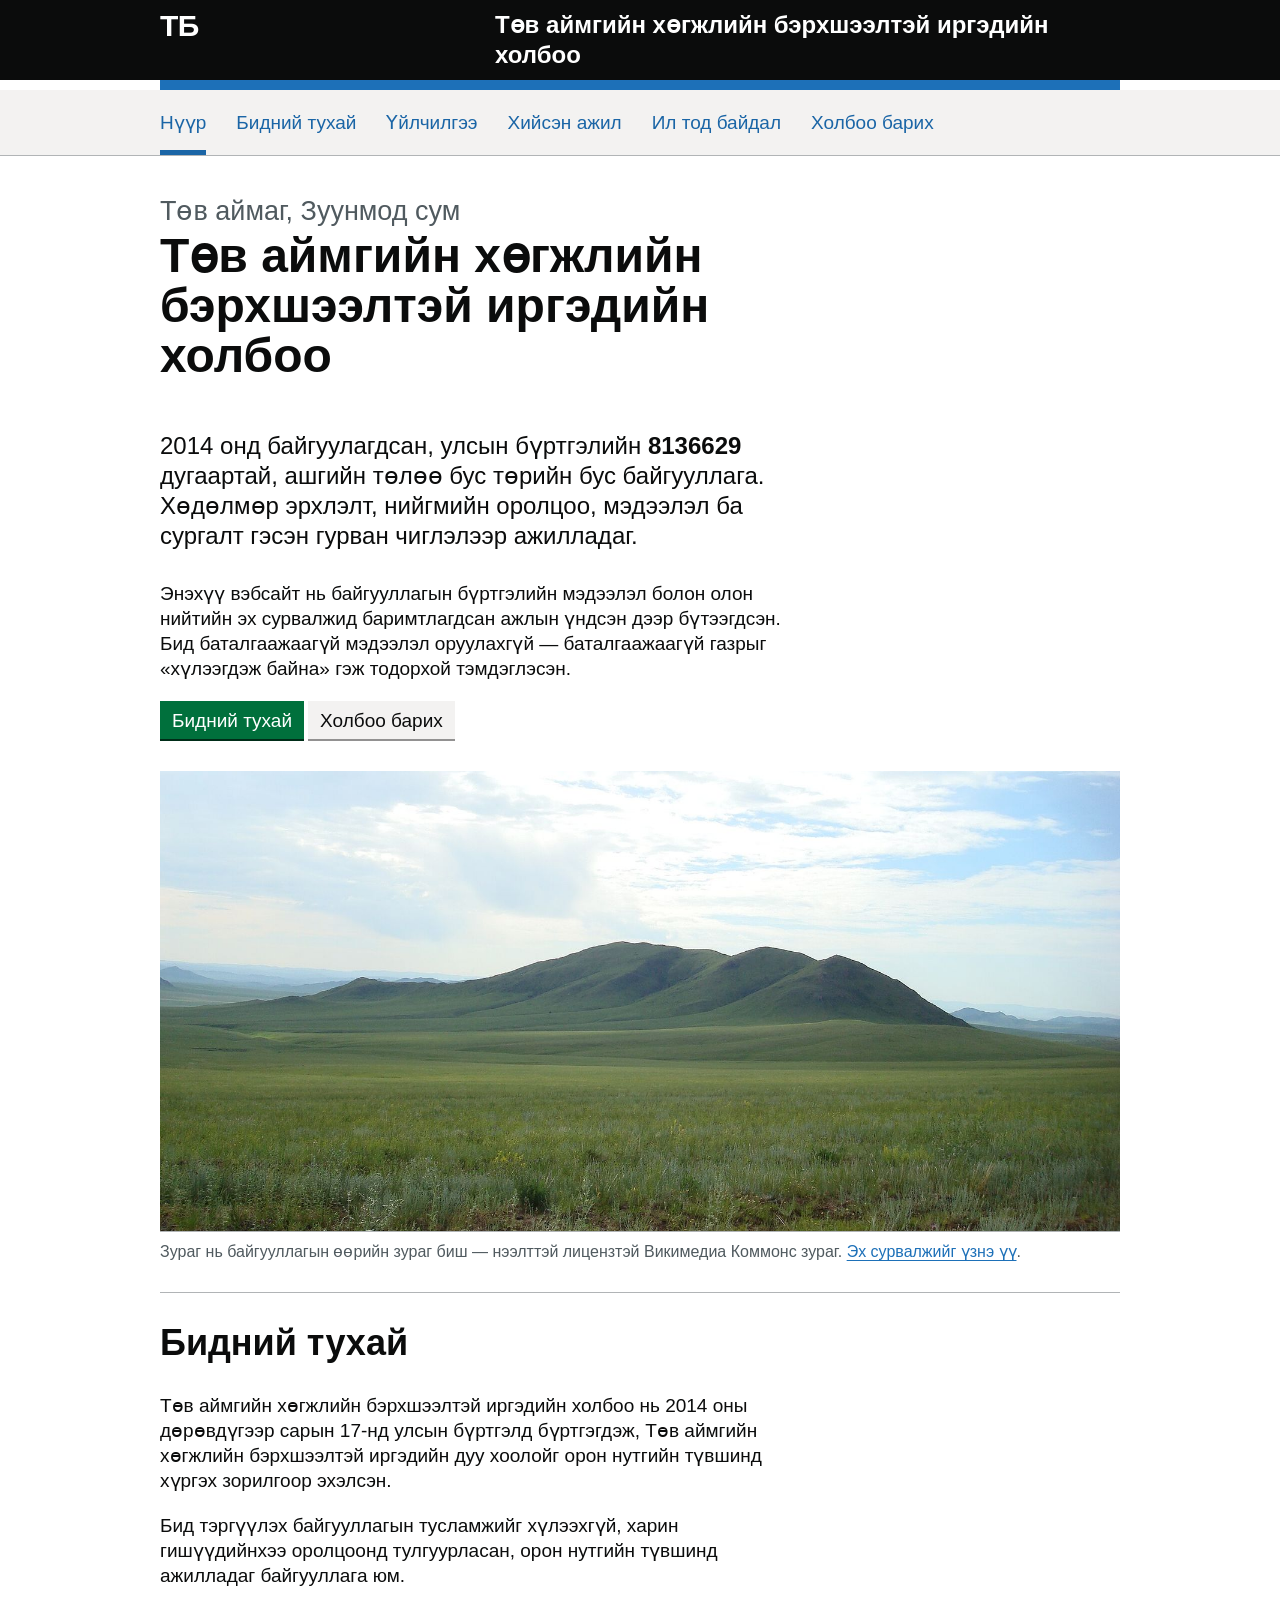
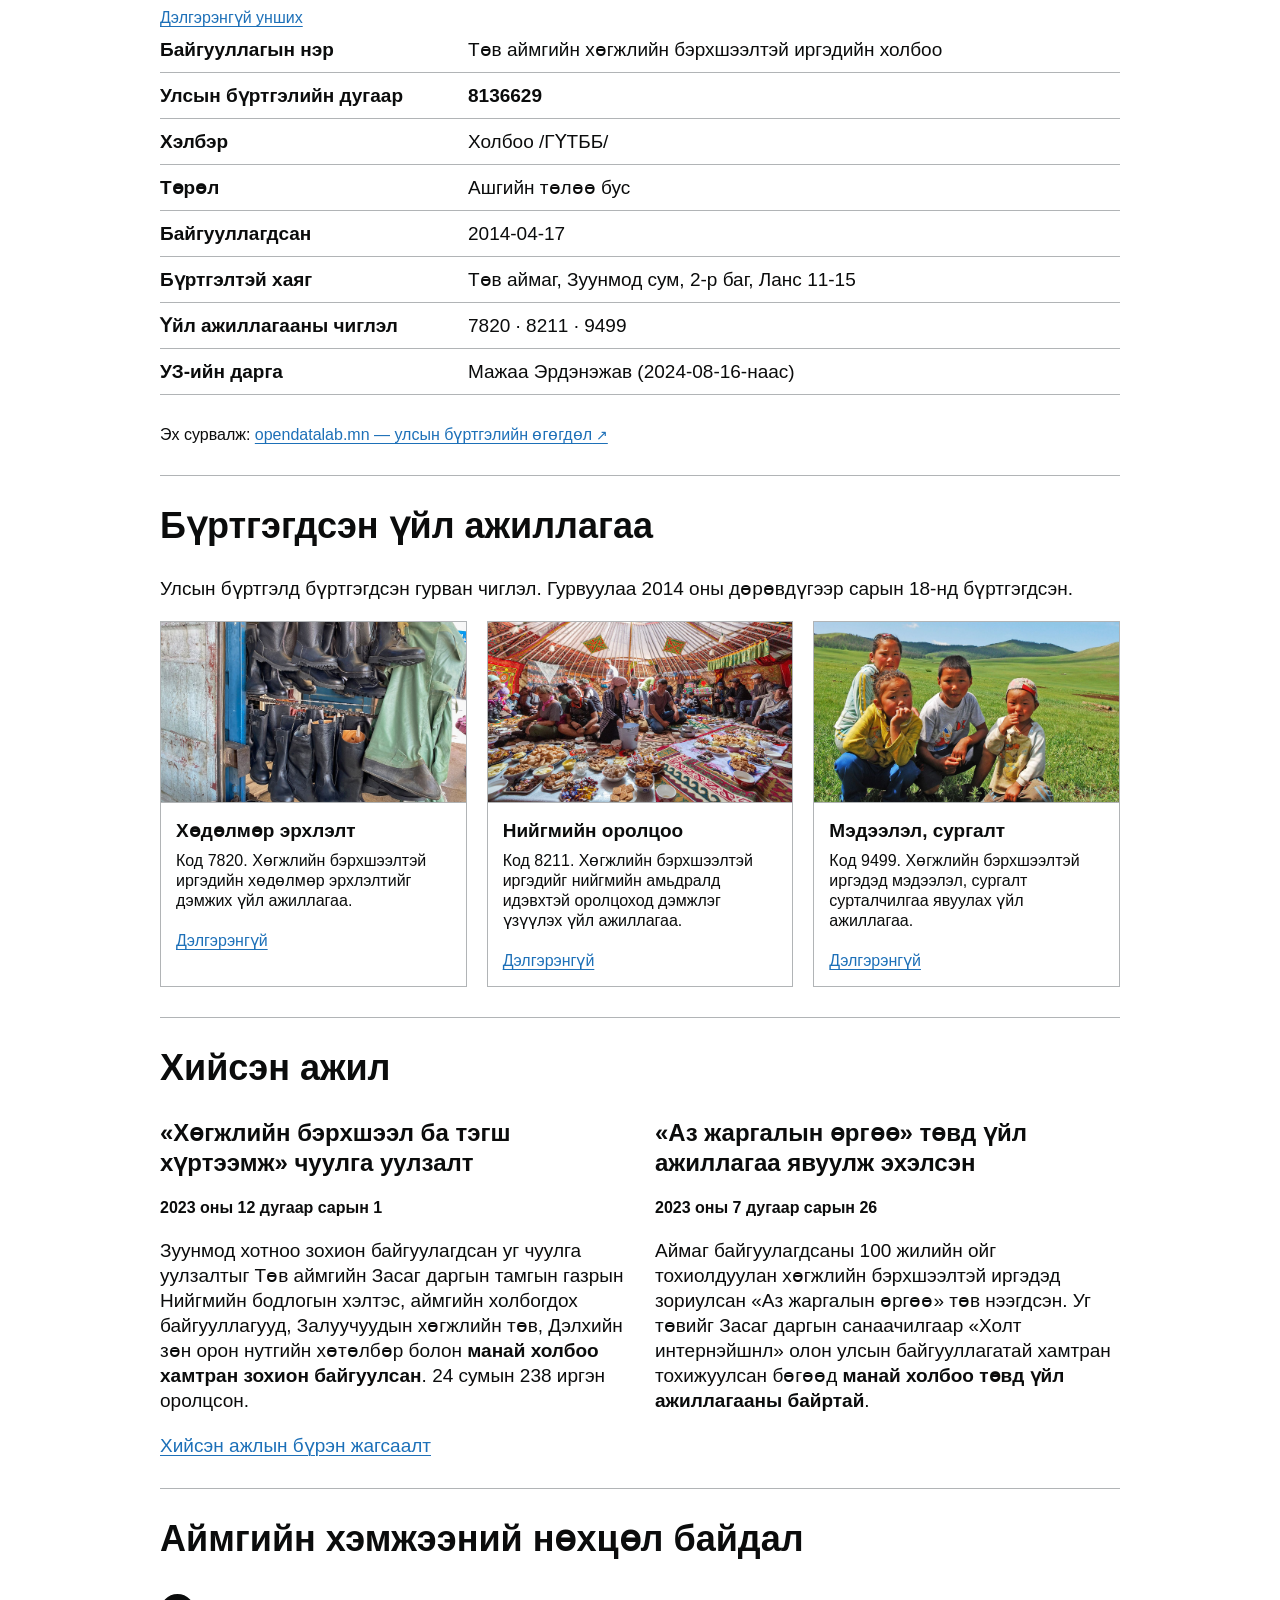
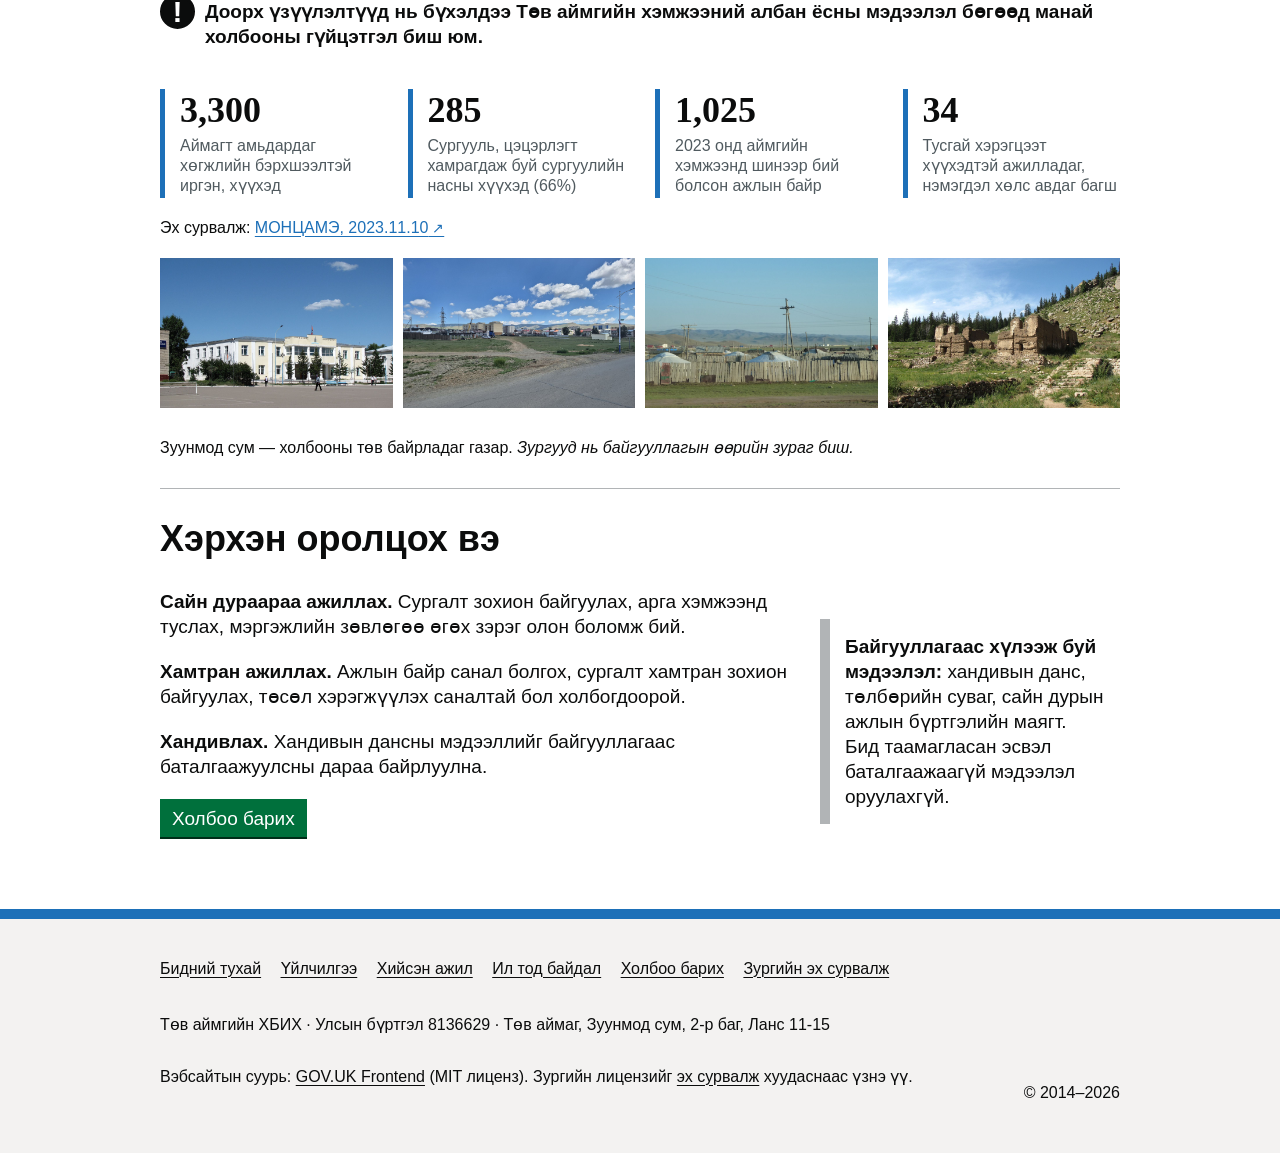
==== index.html @ a0bfa023 "Дахин бүтээв: GOV.UK Frontend дээр суурилсан, хүртээмжтэй вэбсайт - Суурь: GOV.UK Frontend v5.11.0 (" ====
<!DOCTYPE html>
<html lang="mn" class="govuk-template">
<head>
<meta charset="utf-8">
<meta name="viewport" content="width=device-width, initial-scale=1, viewport-fit=cover">
<title>Төв аймгийн хөгжлийн бэрхшээлтэй иргэдийн холбоо</title>
<meta name="description" content="2014 онд байгуулагдсан, улсын бүртгэлийн 8136629 дугаартай Төв аймгийн хөгжлийн бэрхшээлтэй иргэдийн холбоо.">
<meta name="theme-color" content="#0b0c0c">
<link rel="icon" href="data:image/svg+xml,%3Csvg xmlns='http://www.w3.org/2000/svg' viewBox='0 0 100 100'%3E%3Crect width='100' height='100' fill='%230b0c0c'/%3E%3Ctext x='50' y='70' font-size='52' font-family='Arial' font-weight='bold' fill='%23ffffff' text-anchor='middle'%3E%D0%A2%D0%91%3C/text%3E%3C/svg%3E">
<link rel="stylesheet" href="assets/css/govuk-frontend-5.11.0.min.css">
<link rel="stylesheet" href="assets/css/tuv.css">
</head>
<body class="govuk-template__body">

<a href="#main-content" class="govuk-skip-link" data-module="govuk-skip-link">Үндсэн агуулга руу шилжих</a>

<header class="govuk-header" data-module="govuk-header">
  <div class="govuk-header__container govuk-width-container">
    <div class="govuk-header__logo">
      <a href="index.html" class="govuk-header__link govuk-header__link--homepage">
        <span class="govuk-header__logotype"><span class="tuv-logotype">ТБ</span></span>
      </a>
    </div>
    <div class="govuk-header__content">
      <a href="index.html" class="govuk-header__link govuk-header__service-name">Төв аймгийн хөгжлийн бэрхшээлтэй иргэдийн холбоо</a>
    </div>
  </div>
</header>

<section aria-label="Цэс" class="govuk-service-navigation" data-module="govuk-service-navigation">
  <div class="govuk-width-container">
    <div class="govuk-service-navigation__container">
      <nav aria-label="Үндсэн цэс" class="govuk-service-navigation__wrapper">
        <ul class="govuk-service-navigation__list" id="navigation">
          <li class="govuk-service-navigation__item govuk-service-navigation__item--active">
            <a class="govuk-service-navigation__link" href="index.html" aria-current="true">Нүүр</a>
          </li>
          <li class="govuk-service-navigation__item">
            <a class="govuk-service-navigation__link" href="about.html">Бидний тухай</a>
          </li>
          <li class="govuk-service-navigation__item">
            <a class="govuk-service-navigation__link" href="services.html">Үйлчилгээ</a>
          </li>
          <li class="govuk-service-navigation__item">
            <a class="govuk-service-navigation__link" href="record.html">Хийсэн ажил</a>
          </li>
          <li class="govuk-service-navigation__item">
            <a class="govuk-service-navigation__link" href="transparency.html">Ил тод байдал</a>
          </li>
          <li class="govuk-service-navigation__item">
            <a class="govuk-service-navigation__link" href="contact.html">Холбоо барих</a>
          </li>
        </ul>
      </nav>
    </div>
  </div>
</section>
<main class="govuk-main-wrapper" id="main-content" role="main">

  <div class="govuk-width-container">
    <div class="govuk-grid-row">
      <div class="govuk-grid-column-two-thirds">
        <span class="govuk-caption-xl">Төв аймаг, Зуунмод сум</span>
        <h1 class="govuk-heading-xl">Төв аймгийн хөгжлийн бэрхшээлтэй иргэдийн холбоо</h1>
        <p class="govuk-body-l">
          2014 онд байгуулагдсан, улсын бүртгэлийн <strong>8136629</strong> дугаартай,
          ашгийн төлөө бус төрийн бус байгууллага. Хөдөлмөр эрхлэлт, нийгмийн оролцоо,
          мэдээлэл ба сургалт гэсэн гурван чиглэлээр ажилладаг.
        </p>
        <p class="govuk-body">
          Энэхүү вэбсайт нь байгууллагын бүртгэлийн мэдээлэл болон олон нийтийн
          эх сурвалжид баримтлагдсан ажлын үндсэн дээр бүтээгдсэн. Бид
          баталгаажаагүй мэдээлэл оруулахгүй — баталгаажаагүй газрыг
          «хүлээгдэж байна» гэж тодорхой тэмдэглэсэн.
        </p>
        <a href="about.html" role="button" draggable="false" class="govuk-button" data-module="govuk-button">Бидний тухай</a>
        <a href="contact.html" role="button" draggable="false" class="govuk-button govuk-button--secondary" data-module="govuk-button">Холбоо барих</a>
      </div>
    </div>
    <figure class="tuv-figure tuv-banner">
      <img class="tuv-figure__img" src="assets/img/steppe-hills.jpg" width="1600" height="1200" alt="Төв аймгийн тал хээрийн уулс, ногоон бэлчээр">
      <figcaption class="govuk-body-s tuv-figure__caption">Зураг нь байгууллагын өөрийн зураг биш — нээлттэй лицензтэй Викимедиа Коммонс зураг. <a class="govuk-link" href="credits.html">Эх сурвалжийг үзнэ үү</a>.</figcaption>
    </figure>
  </div>
  <div class="govuk-width-container">
    <hr class="govuk-section-break govuk-section-break--l govuk-section-break--visible">
    <h2 class="govuk-heading-l">Бидний тухай</h2>
    <div class="govuk-grid-row">
      <div class="govuk-grid-column-two-thirds">
        <p class="govuk-body">
          Төв аймгийн хөгжлийн бэрхшээлтэй иргэдийн холбоо нь 2014 оны дөрөвдүгээр
          сарын 17-нд улсын бүртгэлд бүртгэгдэж, Төв аймгийн хөгжлийн бэрхшээлтэй
          иргэдийн дуу хоолойг орон нутгийн түвшинд хүргэх зорилгоор эхэлсэн.
        </p>
        <p class="govuk-body">
          Бид тэргүүлэх байгууллагын тусламжийг хүлээхгүй, харин гишүүдийнхээ
          оролцоонд тулгуурласан, орон нутгийн түвшинд ажилладаг байгууллага юм.
        </p>
        <a class="govuk-link" href="about.html">Дэлгэрэнгүй унших</a>
      </div>
    </div>
        <dl class="govuk-summary-list">
          <div class="govuk-summary-list__row">
            <dt class="govuk-summary-list__key">Байгууллагын нэр</dt>
            <dd class="govuk-summary-list__value">Төв аймгийн хөгжлийн бэрхшээлтэй иргэдийн холбоо</dd>
          </div>
          <div class="govuk-summary-list__row">
            <dt class="govuk-summary-list__key">Улсын бүртгэлийн дугаар</dt>
            <dd class="govuk-summary-list__value"><strong>8136629</strong></dd>
          </div>
          <div class="govuk-summary-list__row">
            <dt class="govuk-summary-list__key">Хэлбэр</dt>
            <dd class="govuk-summary-list__value">Холбоо /ГҮТББ/</dd>
          </div>
          <div class="govuk-summary-list__row">
            <dt class="govuk-summary-list__key">Төрөл</dt>
            <dd class="govuk-summary-list__value">Ашгийн төлөө бус</dd>
          </div>
          <div class="govuk-summary-list__row">
            <dt class="govuk-summary-list__key">Байгууллагдсан</dt>
            <dd class="govuk-summary-list__value">2014-04-17</dd>
          </div>
          <div class="govuk-summary-list__row">
            <dt class="govuk-summary-list__key">Бүртгэлтэй хаяг</dt>
            <dd class="govuk-summary-list__value">Төв аймаг, Зуунмод сум, 2-р баг, Ланс 11-15</dd>
          </div>
          <div class="govuk-summary-list__row">
            <dt class="govuk-summary-list__key">Үйл ажиллагааны чиглэл</dt>
            <dd class="govuk-summary-list__value">7820 · 8211 · 9499</dd>
          </div>
          <div class="govuk-summary-list__row">
            <dt class="govuk-summary-list__key">УЗ-ийн дарга</dt>
            <dd class="govuk-summary-list__value">Мажаа Эрдэнэжав (2024-08-16-наас)</dd>
          </div>
        </dl>
<p class="govuk-body-s">Эх сурвалж: <a class="govuk-link tuv-src" href="https://opendatalab.mn/search/8136629" rel="noopener">opendatalab.mn — улсын бүртгэлийн өгөгдөл</a></p>
  </div>
  <div class="govuk-width-container">
    <hr class="govuk-section-break govuk-section-break--l govuk-section-break--visible">
    <h2 class="govuk-heading-l">Бүртгэгдсэн үйл ажиллагаа</h2>
    <p class="govuk-body">Улсын бүртгэлд бүртгэгдсэн гурван чиглэл. Гурвуулаа 2014 оны дөрөвдүгээр сарын 18-нд бүртгэгдсэн.</p>
    <div class="tuv-cards">
      <article class="tuv-card">
        <img class="tuv-card__img" src="assets/img/craft-stall.jpg" width="1600" height="1280" alt="Гар урлал, нэхмэл бүтээгдэхүүний лангуу">
        <div class="tuv-card__body">
          <h3 class="govuk-heading-s">Хөдөлмөр эрхлэлт</h3>
          <p class="govuk-body-s">Код 7820. Хөгжлийн бэрхшээлтэй иргэдийн хөдөлмөр эрхлэлтийг дэмжих үйл ажиллагаа.</p>
          <p class="govuk-body-s"><a class="govuk-link" href="services.html">Дэлгэрэнгүй</a></p>
        </div>
      </article>
      <article class="tuv-card">
        <img class="tuv-card__img" src="assets/img/ger-festival.jpg" width="1600" height="1066" alt="Олон нийтийн баяр, цуглаан">
        <div class="tuv-card__body">
          <h3 class="govuk-heading-s">Нийгмийн оролцоо</h3>
          <p class="govuk-body-s">Код 8211. Хөгжлийн бэрхшээлтэй иргэдийг нийгмийн амьдралд идэвхтэй оролцоход дэмжлэг үзүүлэх үйл ажиллагаа.</p>
          <p class="govuk-body-s"><a class="govuk-link" href="services.html">Дэлгэрэнгүй</a></p>
        </div>
      </article>
      <article class="tuv-card">
        <img class="tuv-card__img" src="assets/img/children-field.jpg" width="1600" height="1369" alt="Хөдөөгийн хүүхдүүд">
        <div class="tuv-card__body">
          <h3 class="govuk-heading-s">Мэдээлэл, сургалт</h3>
          <p class="govuk-body-s">Код 9499. Хөгжлийн бэрхшээлтэй иргэдэд мэдээлэл, сургалт сурталчилгаа явуулах үйл ажиллагаа.</p>
          <p class="govuk-body-s"><a class="govuk-link" href="services.html">Дэлгэрэнгүй</a></p>
        </div>
      </article>
    </div>
  </div>
  <div class="govuk-width-container">
    <hr class="govuk-section-break govuk-section-break--l govuk-section-break--visible">
    <h2 class="govuk-heading-l">Хийсэн ажил</h2>
    <div class="govuk-grid-row">
      <div class="govuk-grid-column-one-half">
        <h3 class="govuk-heading-m">«Хөгжлийн бэрхшээл ба тэгш хүртээмж» чуулга уулзалт</h3>
        <p class="govuk-body-s"><strong>2023 оны 12 дугаар сарын 1</strong></p>
        <p class="govuk-body">
          Зуунмод хотноо зохион байгуулагдсан уг чуулга уулзалтыг Төв аймгийн
          Засаг даргын тамгын газрын Нийгмийн бодлогын хэлтэс, аймгийн холбогдох
          байгууллагууд, Залуучуудын хөгжлийн төв, Дэлхийн зөн орон нутгийн
          хөтөлбөр болон <strong>манай холбоо хамтран зохион байгуулсан</strong>.
          24 сумын 238 иргэн оролцсон.
        </p>
      </div>
      <div class="govuk-grid-column-one-half">
        <h3 class="govuk-heading-m">«Аз жаргалын өргөө» төвд үйл ажиллагаа явуулж эхэлсэн</h3>
        <p class="govuk-body-s"><strong>2023 оны 7 дугаар сарын 26</strong></p>
        <p class="govuk-body">
          Аймаг байгуулагдсаны 100 жилийн ойг тохиолдуулан хөгжлийн бэрхшээлтэй
          иргэдэд зориулсан «Аз жаргалын өргөө» төв нээгдсэн. Уг төвийг Засаг
          даргын санаачилгаар «Холт интернэйшнл» олон улсын байгууллагатай
          хамтран тохижуулсан бөгөөд <strong>манай холбоо төвд үйл ажиллагааны
          байртай</strong>.
        </p>
      </div>
    </div>
    <p class="govuk-body"><a class="govuk-link" href="record.html">Хийсэн ажлын бүрэн жагсаалт</a></p>
  </div>
  <div class="govuk-width-container">
    <hr class="govuk-section-break govuk-section-break--l govuk-section-break--visible">
    <h2 class="govuk-heading-l">Аймгийн хэмжээний нөхцөл байдал</h2>
    <div class="govuk-warning-text">
      <span class="govuk-warning-text__icon" aria-hidden="true">!</span>
      <strong class="govuk-warning-text__text">
        <span class="govuk-visually-hidden">Анхааруулга</span>
        Доорх үзүүлэлтүүд нь <strong>бүхэлдээ Төв аймгийн хэмжээний</strong>
        албан ёсны мэдээлэл бөгөөд манай холбооны гүйцэтгэл биш юм.
      </strong>
    </div>
    <div class="govuk-grid-row">
      <div class="govuk-grid-column-one-quarter"><div class="tuv-stat"><p class="tuv-stat__num">3,300</p><p class="govuk-body-s tuv-stat__label">Аймагт амьдардаг хөгжлийн бэрхшээлтэй иргэн, хүүхэд</p></div></div>
      <div class="govuk-grid-column-one-quarter"><div class="tuv-stat"><p class="tuv-stat__num">285</p><p class="govuk-body-s tuv-stat__label">Сургууль, цэцэрлэгт хамрагдаж буй сургуулийн насны хүүхэд (66%)</p></div></div>
      <div class="govuk-grid-column-one-quarter"><div class="tuv-stat"><p class="tuv-stat__num">1,025</p><p class="govuk-body-s tuv-stat__label">2023 онд аймгийн хэмжээнд шинээр бий болсон ажлын байр</p></div></div>
      <div class="govuk-grid-column-one-quarter"><div class="tuv-stat"><p class="tuv-stat__num">34</p><p class="govuk-body-s tuv-stat__label">Тусгай хэрэгцээт хүүхэдтэй ажилладаг, нэмэгдэл хөлс авдаг багш</p></div></div>
    </div>
    <p class="govuk-body-s">Эх сурвалж: <a class="govuk-link tuv-src" href="https://montsame.mn/mn/read/331117" rel="noopener">МОНЦАМЭ, 2023.11.10</a></p>
    <div class="tuv-gallery">
      <img src="assets/img/zuunmod-townhall.jpg" width="1600" height="1200" alt="Зуунмод сумын засаг захиргааны байр" loading="lazy">
      <img src="assets/img/zuunmod-street.jpg" width="1600" height="1200" alt="Зуунмод хотын гудамж" loading="lazy">
      <img src="assets/img/zuunmod-panorama.jpg" width="1600" height="1200" alt="Зуунмод хотын ерөнхий дүр төрх" loading="lazy">
      <img src="assets/img/zuunmod-temple.jpg" width="1600" height="1200" alt="Зуунмод дахь Тогчин хийдийн туурь" loading="lazy">
    </div>
    <p class="govuk-body-s">Зуунмод сум — холбооны төв байрладаг газар. <em>Зургууд нь байгууллагын өөрийн зураг биш.</em></p>
  </div>
  <div class="govuk-width-container">
    <hr class="govuk-section-break govuk-section-break--l govuk-section-break--visible">
    <h2 class="govuk-heading-l">Хэрхэн оролцох вэ</h2>
    <div class="govuk-grid-row">
      <div class="govuk-grid-column-two-thirds">
        <p class="govuk-body"><strong>Сайн дураараа ажиллах.</strong> Сургалт зохион байгуулах, арга хэмжээнд туслах, мэргэжлийн зөвлөгөө өгөх зэрэг олон боломж бий.</p>
        <p class="govuk-body"><strong>Хамтран ажиллах.</strong> Ажлын байр санал болгох, сургалт хамтран зохион байгуулах, төсөл хэрэгжүүлэх саналтай бол холбогдоорой.</p>
        <p class="govuk-body"><strong>Хандивлах.</strong> Хандивын дансны мэдээллийг байгууллагаас баталгаажуулсны дараа байрлуулна.</p>
        <a href="contact.html" role="button" draggable="false" class="govuk-button" data-module="govuk-button">Холбоо барих</a>
      </div>
      <div class="govuk-grid-column-one-third">
        <div class="govuk-inset-text">
          <strong>Байгууллагаас хүлээж буй мэдээлэл:</strong> хандивын данс,
          төлбөрийн суваг, сайн дурын ажлын бүртгэлийн маягт. Бид таамагласан
          эсвэл баталгаажаагүй мэдээлэл оруулахгүй.
        </div>
      </div>
    </div>
  </div>

</main>

<footer class="govuk-footer">
  <div class="govuk-width-container">
    <div class="govuk-footer__meta">
      <div class="govuk-footer__meta-item govuk-footer__meta-item--grow">
        <h2 class="govuk-visually-hidden">Холбоосууд</h2>
        <ul class="govuk-footer__inline-list">
          <li class="govuk-footer__inline-list-item"><a class="govuk-footer__link" href="about.html">Бидний тухай</a></li>
          <li class="govuk-footer__inline-list-item"><a class="govuk-footer__link" href="services.html">Үйлчилгээ</a></li>
          <li class="govuk-footer__inline-list-item"><a class="govuk-footer__link" href="record.html">Хийсэн ажил</a></li>
          <li class="govuk-footer__inline-list-item"><a class="govuk-footer__link" href="transparency.html">Ил тод байдал</a></li>
          <li class="govuk-footer__inline-list-item"><a class="govuk-footer__link" href="contact.html">Холбоо барих</a></li>
          <li class="govuk-footer__inline-list-item"><a class="govuk-footer__link" href="credits.html">Зургийн эх сурвалж</a></li>
        </ul>
        <p class="govuk-footer__licence-description">
          Төв аймгийн ХБИХ · Улсын бүртгэл 8136629 · Төв аймаг, Зуунмод сум, 2-р баг, Ланс 11-15
        </p>
        <p class="govuk-footer__licence-description">
          Вэбсайтын суурь: <a class="govuk-footer__link" href="https://github.com/alphagov/govuk-frontend" rel="noopener">GOV.UK Frontend</a>
          (MIT лиценз). Зургийн лицензийг <a class="govuk-footer__link" href="credits.html">эх сурвалж</a> хуудаснаас үзнэ үү.
        </p>
      </div>
      <div class="govuk-footer__meta-item">
        <span class="govuk-footer__copyright-logo">&copy; 2014&ndash;2026</span>
      </div>
    </div>
  </div>
</footer>

</body>
</html>
---- assets/css/govuk-frontend-5.11.0.min.css ----
@charset "UTF-8";:root{--govuk-frontend-version:"5.11.0";--govuk-breakpoint-mobile:20rem;--govuk-frontend-breakpoint-mobile:var(--govuk-breakpoint-mobile);--govuk-breakpoint-tablet:40.0625rem;--govuk-frontend-breakpoint-tablet:var(--govuk-breakpoint-tablet);--govuk-breakpoint-desktop:48.0625rem;--govuk-frontend-breakpoint-desktop:var(--govuk-breakpoint-desktop)}.govuk-link{font-family:GDS Transport,arial,sans-serif;-webkit-font-smoothing:antialiased;-moz-osx-font-smoothing:grayscale;text-decoration:underline;text-decoration-thickness:max(1px,.0625rem);text-underline-offset:.1578em}
/*! Copyright (c) 2011 by Margaret Calvert & Henrik Kubel. All rights reserved. The font has been customised for exclusive use on gov.uk. This cut is not commercially available. */@font-face{font-family:GDS Transport;font-style:normal;font-weight:400;src:url(/assets/fonts/light-94a07e06a1-v2.woff2) format("woff2"),url(/assets/fonts/light-f591b13f7d-v2.woff) format("woff");font-display:fallback}@font-face{font-family:GDS Transport;font-style:normal;font-weight:700;src:url(/assets/fonts/bold-b542beb274-v2.woff2) format("woff2"),url(/assets/fonts/bold-affa96571d-v2.woff) format("woff");font-display:fallback}@media print{.govuk-link{font-family:sans-serif}}.govuk-link:hover{text-decoration-thickness:max(3px,.1875rem,.12em);-webkit-text-decoration-skip-ink:none;text-decoration-skip-ink:none;-webkit-text-decoration-skip:none;text-decoration-skip:none}.govuk-link:focus{outline:3px solid transparent;background-color:#fd0;box-shadow:0 -2px #fd0,0 4px #0b0c0c;text-decoration:none}@supports not (text-wrap:balance){.govuk-link:focus{-webkit-box-decoration-break:clone;box-decoration-break:clone}}.govuk-link:link{color:#1d70b8}.govuk-link:visited{color:#4c2c92}.govuk-link:hover{color:#003078}.govuk-link:active,.govuk-link:focus{color:#0b0c0c}@media print{[href^="/"].govuk-link:after,[href^="http://"].govuk-link:after,[href^="https://"].govuk-link:after{content:" (" attr(href) ")";font-size:90%;word-wrap:break-word}}.govuk-link--muted:link,.govuk-link--muted:visited{color:#505a5f}.govuk-link--muted:active,.govuk-link--muted:focus,.govuk-link--muted:hover,.govuk-link--text-colour:link,.govuk-link--text-colour:visited{color:#0b0c0c}@media print{.govuk-link--text-colour:link,.govuk-link--text-colour:visited{color:#000}}.govuk-link--text-colour:hover{color:rgba(11,12,12,.99)}.govuk-link--text-colour:active,.govuk-link--text-colour:focus{color:#0b0c0c}@media print{.govuk-link--text-colour:active,.govuk-link--text-colour:focus{color:#000}}.govuk-link--inverse:link,.govuk-link--inverse:visited{color:#fff}.govuk-link--inverse:active,.govuk-link--inverse:hover{color:hsla(0,0%,100%,.99)}.govuk-link--inverse:focus{color:#0b0c0c}.govuk-link--no-underline:not(:hover):not(:active){text-decoration:none}.govuk-link--no-visited-state:link,.govuk-link--no-visited-state:visited{color:#1d70b8}.govuk-link--no-visited-state:hover{color:#003078}.govuk-link--no-visited-state:active,.govuk-link--no-visited-state:focus{color:#0b0c0c}.govuk-link-image{display:inline-block;line-height:0;text-decoration:none}.govuk-link-image:focus{outline:3px solid transparent;box-shadow:0 0 0 4px #fd0,0 0 0 8px #0b0c0c}.govuk-list{font-family:GDS Transport,arial,sans-serif;-webkit-font-smoothing:antialiased;-moz-osx-font-smoothing:grayscale;font-weight:400;font-size:1rem;line-height:1.25;color:#0b0c0c;margin-top:0;margin-bottom:15px;padding-left:0;list-style-type:none}@media print{.govuk-list{font-family:sans-serif}}@media (min-width:40.0625em){.govuk-list{font-size:1.1875rem;line-height:1.3157894737}}@media print{.govuk-list{font-size:14pt;line-height:1.15;color:#000}}@media (min-width:40.0625em){.govuk-list{margin-bottom:20px}}.govuk-list .govuk-list{margin-top:10px}.govuk-list>li{margin-bottom:5px}.govuk-list--bullet{padding-left:20px;list-style-type:disc}.govuk-list--number{padding-left:20px;list-style-type:decimal}.govuk-list--bullet>li,.govuk-list--number>li{margin-bottom:0}@media (min-width:40.0625em){.govuk-list--bullet>li,.govuk-list--number>li{margin-bottom:5px}}.govuk-list--spaced>li{margin-bottom:10px}@media (min-width:40.0625em){.govuk-list--spaced>li{margin-bottom:15px}}.govuk-heading-xl{color:#0b0c0c;font-family:GDS Transport,arial,sans-serif;-webkit-font-smoothing:antialiased;-moz-osx-font-smoothing:grayscale;font-weight:700;font-size:2rem;line-height:1.09375;display:block;margin-top:0;margin-bottom:30px}@media print{.govuk-heading-xl{color:#000;font-family:sans-serif}}@media (min-width:40.0625em){.govuk-heading-xl{font-size:3rem;line-height:1.0416666667}}@media print{.govuk-heading-xl{font-size:32pt;line-height:1.15}}@media (min-width:40.0625em){.govuk-heading-xl{margin-bottom:50px}}.govuk-heading-l{color:#0b0c0c;font-family:GDS Transport,arial,sans-serif;-webkit-font-smoothing:antialiased;-moz-osx-font-smoothing:grayscale;font-weight:700;font-size:1.5rem;line-height:1.0416666667;display:block;margin-top:0;margin-bottom:20px}@media print{.govuk-heading-l{color:#000;font-family:sans-serif}}@media (min-width:40.0625em){.govuk-heading-l{font-size:2.25rem;line-height:1.1111111111}}@media print{.govuk-heading-l{font-size:24pt;line-height:1.05}}@media (min-width:40.0625em){.govuk-heading-l{margin-bottom:30px}}.govuk-heading-m{color:#0b0c0c;font-family:GDS Transport,arial,sans-serif;-webkit-font-smoothing:antialiased;-moz-osx-font-smoothing:grayscale;font-weight:700;font-size:1.125rem;line-height:1.1111111111;display:block;margin-top:0;margin-bottom:15px}@media print{.govuk-heading-m{color:#000;font-family:sans-serif}}@media (min-width:40.0625em){.govuk-heading-m{font-size:1.5rem;line-height:1.25}}@media print{.govuk-heading-m{font-size:18pt;line-height:1.15}}@media (min-width:40.0625em){.govuk-heading-m{margin-bottom:20px}}.govuk-heading-s{color:#0b0c0c;font-family:GDS Transport,arial,sans-serif;-webkit-font-smoothing:antialiased;-moz-osx-font-smoothing:grayscale;font-weight:700;font-size:1rem;line-height:1.25;display:block;margin-top:0;margin-bottom:15px}@media print{.govuk-heading-s{color:#000;font-family:sans-serif}}@media (min-width:40.0625em){.govuk-heading-s{font-size:1.1875rem;line-height:1.3157894737}}@media print{.govuk-heading-s{font-size:14pt;line-height:1.15}}@media (min-width:40.0625em){.govuk-heading-s{margin-bottom:20px}}.govuk-caption-xl{font-family:GDS Transport,arial,sans-serif;-webkit-font-smoothing:antialiased;-moz-osx-font-smoothing:grayscale;font-weight:400;font-size:1.125rem;line-height:1.1111111111;display:block;margin-bottom:5px;color:#505a5f}@media print{.govuk-caption-xl{font-family:sans-serif}}@media (min-width:40.0625em){.govuk-caption-xl{font-size:1.6875rem;line-height:1.1111111111}}@media print{.govuk-caption-xl{font-size:18pt;line-height:1.15}}.govuk-caption-l{font-family:GDS Transport,arial,sans-serif;-webkit-font-smoothing:antialiased;-moz-osx-font-smoothing:grayscale;font-weight:400;font-size:1.125rem;line-height:1.1111111111;display:block;margin-bottom:5px;color:#505a5f}@media print{.govuk-caption-l{font-family:sans-serif}}@media (min-width:40.0625em){.govuk-caption-l{font-size:1.5rem;line-height:1.25}}@media print{.govuk-caption-l{font-size:18pt;line-height:1.15}}@media (min-width:40.0625em){.govuk-caption-l{margin-bottom:0}}.govuk-caption-m{font-family:GDS Transport,arial,sans-serif;-webkit-font-smoothing:antialiased;-moz-osx-font-smoothing:grayscale;font-weight:400;font-size:1rem;line-height:1.25;display:block;color:#505a5f}@media print{.govuk-caption-m{font-family:sans-serif}}@media (min-width:40.0625em){.govuk-caption-m{font-size:1.1875rem;line-height:1.3157894737}}@media print{.govuk-caption-m{font-size:14pt;line-height:1.15}}.govuk-body-l,.govuk-body-lead{color:#0b0c0c;font-family:GDS Transport,arial,sans-serif;-webkit-font-smoothing:antialiased;-moz-osx-font-smoothing:grayscale;font-weight:400;font-size:1.125rem;line-height:1.1111111111;margin-top:0;margin-bottom:20px}@media print{.govuk-body-l,.govuk-body-lead{color:#000;font-family:sans-serif}}@media (min-width:40.0625em){.govuk-body-l,.govuk-body-lead{font-size:1.5rem;line-height:1.25}}@media print{.govuk-body-l,.govuk-body-lead{font-size:18pt;line-height:1.15}}@media (min-width:40.0625em){.govuk-body-l,.govuk-body-lead{margin-bottom:30px}}.govuk-body,.govuk-body-m{color:#0b0c0c;font-family:GDS Transport,arial,sans-serif;-webkit-font-smoothing:antialiased;-moz-osx-font-smoothing:grayscale;font-weight:400;font-size:1rem;line-height:1.25;margin-top:0;margin-bottom:15px}@media print{.govuk-body,.govuk-body-m{color:#000;font-family:sans-serif}}@media (min-width:40.0625em){.govuk-body,.govuk-body-m{font-size:1.1875rem;line-height:1.3157894737}}@media print{.govuk-body,.govuk-body-m{font-size:14pt;line-height:1.15}}@media (min-width:40.0625em){.govuk-body,.govuk-body-m{margin-bottom:20px}}.govuk-body-s{color:#0b0c0c;font-family:GDS Transport,arial,sans-serif;-webkit-font-smoothing:antialiased;-moz-osx-font-smoothing:grayscale;font-weight:400;font-size:.875rem;line-height:1.1428571429;margin-top:0;margin-bottom:15px}@media print{.govuk-body-s{color:#000;font-family:sans-serif}}@media (min-width:40.0625em){.govuk-body-s{font-size:1rem;line-height:1.25}}@media print{.govuk-body-s{font-size:14pt;line-height:1.2}}@media (min-width:40.0625em){.govuk-body-s{margin-bottom:20px}}.govuk-body-xs{color:#0b0c0c;font-family:GDS Transport,arial,sans-serif;-webkit-font-smoothing:antialiased;-moz-osx-font-smoothing:grayscale;font-weight:400;font-size:.75rem;line-height:1.25;margin-top:0;margin-bottom:15px}@media print{.govuk-body-xs{color:#000;font-family:sans-serif}}@media (min-width:40.0625em){.govuk-body-xs{font-size:.875rem;line-height:1.4285714286}}@media print{.govuk-body-xs{font-size:12pt;line-height:1.2}}@media (min-width:40.0625em){.govuk-body-xs{margin-bottom:20px}}.govuk-body-l+.govuk-heading-l,.govuk-body-lead+.govuk-heading-l{padding-top:5px}@media (min-width:40.0625em){.govuk-body-l+.govuk-heading-l,.govuk-body-lead+.govuk-heading-l{padding-top:10px}}.govuk-body+.govuk-heading-l,.govuk-body-m+.govuk-heading-l,.govuk-body-s+.govuk-heading-l,.govuk-list+.govuk-heading-l{padding-top:15px}@media (min-width:40.0625em){.govuk-body+.govuk-heading-l,.govuk-body-m+.govuk-heading-l,.govuk-body-s+.govuk-heading-l,.govuk-list+.govuk-heading-l{padding-top:20px}}.govuk-body+.govuk-heading-m,.govuk-body+.govuk-heading-s,.govuk-body-m+.govuk-heading-m,.govuk-body-m+.govuk-heading-s,.govuk-body-s+.govuk-heading-m,.govuk-body-s+.govuk-heading-s,.govuk-list+.govuk-heading-m,.govuk-list+.govuk-heading-s{padding-top:5px}@media (min-width:40.0625em){.govuk-body+.govuk-heading-m,.govuk-body+.govuk-heading-s,.govuk-body-m+.govuk-heading-m,.govuk-body-m+.govuk-heading-s,.govuk-body-s+.govuk-heading-m,.govuk-body-s+.govuk-heading-s,.govuk-list+.govuk-heading-m,.govuk-list+.govuk-heading-s{padding-top:10px}}.govuk-section-break{margin:0;border:0}.govuk-section-break--xl{margin-top:30px;margin-bottom:30px}@media (min-width:40.0625em){.govuk-section-break--xl{margin-top:50px;margin-bottom:50px}}.govuk-section-break--l{margin-top:20px;margin-bottom:20px}@media (min-width:40.0625em){.govuk-section-break--l{margin-top:30px;margin-bottom:30px}}.govuk-section-break--m{margin-top:15px;margin-bottom:15px}@media (min-width:40.0625em){.govuk-section-break--m{margin-top:20px;margin-bottom:20px}}.govuk-section-break--visible{border-bottom:1px solid #b1b4b6}.govuk-button-group{margin-bottom:5px;display:flex;flex-direction:column;align-items:center}@media (min-width:40.0625em){.govuk-button-group{margin-bottom:15px}}.govuk-button-group .govuk-link{font-family:GDS Transport,arial,sans-serif;-webkit-font-smoothing:antialiased;-moz-osx-font-smoothing:grayscale;font-weight:400;font-size:1rem;line-height:1.1875;display:inline-block;max-width:100%;margin-top:5px;margin-bottom:20px;text-align:center}@media print{.govuk-button-group .govuk-link{font-family:sans-serif}}@media (min-width:40.0625em){.govuk-button-group .govuk-link{font-size:1.1875rem;line-height:1}}@media print{.govuk-button-group .govuk-link{font-size:14pt;line-height:19px}}.govuk-button-group .govuk-button{margin-bottom:17px}@media (min-width:40.0625em){.govuk-button-group{margin-right:-15px;flex-direction:row;flex-wrap:wrap;align-items:baseline}.govuk-button-group .govuk-button,.govuk-button-group .govuk-link{margin-right:15px}.govuk-button-group .govuk-link{text-align:left}}.govuk-form-group{margin-bottom:20px}.govuk-form-group:after{content:"";display:block;clear:both}@media (min-width:40.0625em){.govuk-form-group{margin-bottom:30px}}.govuk-form-group .govuk-form-group:last-of-type{margin-bottom:0}.govuk-form-group--error{padding-left:15px;border-left:5px solid #d4351c}.govuk-form-group--error .govuk-form-group{padding:0;border:0}.govuk-grid-row{margin-right:-15px;margin-left:-15px}.govuk-grid-row:after{content:"";display:block;clear:both}.govuk-grid-column-one-quarter{box-sizing:border-box;width:100%;padding:0 15px}@media (min-width:40.0625em){.govuk-grid-column-one-quarter{width:25%;float:left}}.govuk-grid-column-one-third{box-sizing:border-box;width:100%;padding:0 15px}@media (min-width:40.0625em){.govuk-grid-column-one-third{width:33.3333333333%;float:left}}.govuk-grid-column-one-half{box-sizing:border-box;width:100%;padding:0 15px}@media (min-width:40.0625em){.govuk-grid-column-one-half{width:50%;float:left}}.govuk-grid-column-two-thirds{box-sizing:border-box;width:100%;padding:0 15px}@media (min-width:40.0625em){.govuk-grid-column-two-thirds{width:66.6666666667%;float:left}}.govuk-grid-column-three-quarters{box-sizing:border-box;width:100%;padding:0 15px}@media (min-width:40.0625em){.govuk-grid-column-three-quarters{width:75%;float:left}}.govuk-grid-column-full{box-sizing:border-box;width:100%;padding:0 15px}@media (min-width:40.0625em){.govuk-grid-column-full{width:100%;float:left}}.govuk-grid-column-one-quarter-from-desktop{box-sizing:border-box;padding:0 15px}@media (min-width:48.0625em){.govuk-grid-column-one-quarter-from-desktop{width:25%;float:left}}.govuk-grid-column-one-third-from-desktop{box-sizing:border-box;padding:0 15px}@media (min-width:48.0625em){.govuk-grid-column-one-third-from-desktop{width:33.3333333333%;float:left}}.govuk-grid-column-one-half-from-desktop{box-sizing:border-box;padding:0 15px}@media (min-width:48.0625em){.govuk-grid-column-one-half-from-desktop{width:50%;float:left}}.govuk-grid-column-two-thirds-from-desktop{box-sizing:border-box;padding:0 15px}@media (min-width:48.0625em){.govuk-grid-column-two-thirds-from-desktop{width:66.6666666667%;float:left}}.govuk-grid-column-three-quarters-from-desktop{box-sizing:border-box;padding:0 15px}@media (min-width:48.0625em){.govuk-grid-column-three-quarters-from-desktop{width:75%;float:left}}.govuk-grid-column-full-from-desktop{box-sizing:border-box;padding:0 15px}@media (min-width:48.0625em){.govuk-grid-column-full-from-desktop{width:100%;float:left}}.govuk-main-wrapper{display:block;padding-top:20px;padding-bottom:20px}@media (min-width:40.0625em){.govuk-main-wrapper{padding-top:40px;padding-bottom:40px}}.govuk-main-wrapper--auto-spacing:first-child,.govuk-main-wrapper--l{padding-top:30px}@media (min-width:40.0625em){.govuk-main-wrapper--auto-spacing:first-child,.govuk-main-wrapper--l{padding-top:50px}}.govuk-template{background-color:#f3f2f1;-webkit-text-size-adjust:100%;-moz-text-size-adjust:100%;text-size-adjust:100%}.govuk-template--rebranded{background-color:#f4f8fb}@supports ((position:-webkit-sticky) or (position:sticky)){.govuk-template{scroll-padding-top:60px}.govuk-template:not(:has(.govuk-exit-this-page)){scroll-padding-top:0}}@media screen{.govuk-template{overflow-y:scroll}}.govuk-template__body{margin:0;background-color:#fff}.govuk-width-container{max-width:960px;margin-right:15px;margin-left:15px}@supports (margin:max(calc(0px))){.govuk-width-container{margin-right:max(15px,calc(15px + env(safe-area-inset-right)));margin-left:max(15px,calc(15px + env(safe-area-inset-left)))}}@media (min-width:40.0625em){.govuk-width-container{margin-right:30px;margin-left:30px}@supports (margin:max(calc(0px))){.govuk-width-container{margin-right:max(30px,calc(15px + env(safe-area-inset-right)));margin-left:max(30px,calc(15px + env(safe-area-inset-left)))}}}@media (min-width:1020px){.govuk-width-container{margin-right:auto;margin-left:auto}@supports (margin:max(calc(0px))){.govuk-width-container{margin-right:auto;margin-left:auto}}}.govuk-accordion{margin-bottom:20px}@media (min-width:40.0625em){.govuk-accordion{margin-bottom:30px}}.govuk-accordion__section{padding-top:15px}.govuk-accordion__section-heading{margin-top:0;margin-bottom:0;padding-top:15px;padding-bottom:15px}.govuk-accordion__section-button{font-family:GDS Transport,arial,sans-serif;-webkit-font-smoothing:antialiased;-moz-osx-font-smoothing:grayscale;font-weight:700;font-size:1.125rem;line-height:1.1111111111;color:#0b0c0c;display:block;margin-bottom:0;padding-top:15px}@media print{.govuk-accordion__section-button{font-family:sans-serif}}@media (min-width:40.0625em){.govuk-accordion__section-button{font-size:1.5rem;line-height:1.25}}@media print{.govuk-accordion__section-button{font-size:18pt;line-height:1.15;color:#000}}.govuk-accordion__section-content>:last-child{margin-bottom:0}.govuk-frontend-supported .govuk-accordion{border-bottom:1px solid #b1b4b6}.govuk-frontend-supported .govuk-accordion__section{padding-top:0}.govuk-frontend-supported .govuk-accordion__section-content{display:none;padding-top:15px;padding-bottom:30px}@media (min-width:40.0625em){.govuk-frontend-supported .govuk-accordion__section-content{padding-bottom:50px}}.govuk-frontend-supported .govuk-accordion__section-content[hidden]{padding-top:0;padding-bottom:0}@supports (content-visibility:hidden){.govuk-frontend-supported .govuk-accordion__section-content[hidden]{content-visibility:hidden;display:inherit}}.govuk-frontend-supported .govuk-accordion__section--expanded .govuk-accordion__section-content{display:block}.govuk-frontend-supported .govuk-accordion__show-all{font-family:GDS Transport,arial,sans-serif;-webkit-font-smoothing:antialiased;-moz-osx-font-smoothing:grayscale;font-weight:400;font-size:1rem;line-height:1.25;position:relative;z-index:1;margin-bottom:9px;padding:5px 2px 5px 0;border-width:0;color:#1d70b8;background:none;cursor:pointer;-webkit-appearance:none}@media print{.govuk-frontend-supported .govuk-accordion__show-all{font-family:sans-serif}}@media (min-width:40.0625em){.govuk-frontend-supported .govuk-accordion__show-all{font-size:1.1875rem;line-height:1.3157894737}}@media print{.govuk-frontend-supported .govuk-accordion__show-all{font-size:14pt;line-height:1.15}}@media (min-width:40.0625em){.govuk-frontend-supported .govuk-accordion__show-all{margin-bottom:14px}}.govuk-frontend-supported .govuk-accordion__show-all::-moz-focus-inner{padding:0;border:0}.govuk-frontend-supported .govuk-accordion__show-all:hover{color:#0b0c0c;background:#f3f2f1;box-shadow:0 -2px #f3f2f1,0 4px #f3f2f1}.govuk-frontend-supported .govuk-accordion__show-all:hover .govuk-accordion__section-toggle-text{color:#0b0c0c}.govuk-frontend-supported .govuk-accordion__show-all:hover .govuk-accordion-nav__chevron{color:#0b0c0c;background:#0b0c0c}.govuk-frontend-supported .govuk-accordion__show-all:hover .govuk-accordion-nav__chevron:after{color:#f3f2f1}.govuk-frontend-supported .govuk-accordion__show-all:focus{outline:3px solid transparent;color:#0b0c0c;background-color:#fd0;box-shadow:0 -2px #fd0,0 4px #0b0c0c;text-decoration:none}@supports not (text-wrap:balance){.govuk-frontend-supported .govuk-accordion__show-all:focus{-webkit-box-decoration-break:clone;box-decoration-break:clone}}.govuk-frontend-supported .govuk-accordion__show-all:focus .govuk-accordion-nav__chevron{background:#0b0c0c}.govuk-frontend-supported .govuk-accordion__show-all:focus .govuk-accordion-nav__chevron:after{color:#fd0}.govuk-frontend-supported .govuk-accordion__section-heading{padding:0}.govuk-frontend-supported .govuk-accordion-nav__chevron{box-sizing:border-box;display:inline-block;position:relative;width:1.25rem;height:1.25rem;border:.0625rem solid;border-radius:50%;vertical-align:middle}.govuk-frontend-supported .govuk-accordion-nav__chevron:after{content:"";box-sizing:border-box;display:block;position:absolute;bottom:.3125rem;left:.375rem;width:.375rem;height:.375rem;transform:rotate(-45deg);border-top:.125rem solid;border-right:.125rem solid}.govuk-frontend-supported .govuk-accordion-nav__chevron--down{transform:rotate(180deg)}.govuk-frontend-supported .govuk-accordion__section-button{width:100%;padding:10px 0 0;border:0;border-top:1px solid #b1b4b6;border-bottom:10px solid transparent;color:#0b0c0c;background:none;text-align:left;cursor:pointer;-webkit-appearance:none}@media (min-width:40.0625em){.govuk-frontend-supported .govuk-accordion__section-button{padding-bottom:10px}}.govuk-frontend-supported .govuk-accordion__section-button:active{color:#0b0c0c;background:none}.govuk-frontend-supported .govuk-accordion__section-button:hover{color:#0b0c0c;background:#f3f2f1}.govuk-frontend-supported .govuk-accordion__section-button:hover .govuk-accordion__section-toggle-text{color:#0b0c0c}.govuk-frontend-supported .govuk-accordion__section-button:hover .govuk-accordion-nav__chevron{color:#0b0c0c;background:#0b0c0c}.govuk-frontend-supported .govuk-accordion__section-button:hover .govuk-accordion-nav__chevron:after{color:#f3f2f1}.govuk-frontend-supported .govuk-accordion__section-button:focus{outline:0}.govuk-frontend-supported .govuk-accordion__section-button:focus .govuk-accordion__section-heading-text-focus,.govuk-frontend-supported .govuk-accordion__section-button:focus .govuk-accordion__section-summary-focus,.govuk-frontend-supported .govuk-accordion__section-button:focus .govuk-accordion__section-toggle-focus{outline:3px solid transparent;color:#0b0c0c;background-color:#fd0;box-shadow:0 -2px #fd0,0 4px #0b0c0c;text-decoration:none}@supports not (text-wrap:balance){.govuk-frontend-supported .govuk-accordion__section-button:focus .govuk-accordion__section-heading-text-focus,.govuk-frontend-supported .govuk-accordion__section-button:focus .govuk-accordion__section-summary-focus,.govuk-frontend-supported .govuk-accordion__section-button:focus .govuk-accordion__section-toggle-focus{-webkit-box-decoration-break:clone;box-decoration-break:clone}}.govuk-frontend-supported .govuk-accordion__section-button:focus .govuk-accordion-nav__chevron{color:#0b0c0c;background:#0b0c0c}.govuk-frontend-supported .govuk-accordion__section-button:focus .govuk-accordion-nav__chevron:after{color:#fd0}.govuk-frontend-supported .govuk-accordion__section-button::-moz-focus-inner{padding:0;border:0}.govuk-frontend-supported .govuk-accordion__section--expanded .govuk-accordion__section-button{padding-bottom:15px;border-bottom:0}@media (min-width:40.0625em){.govuk-frontend-supported .govuk-accordion__section--expanded .govuk-accordion__section-button{padding-bottom:20px}}.govuk-frontend-supported .govuk-accordion__section-button:focus .govuk-accordion__section-toggle-focus{padding-bottom:3px}@media (min-width:48.0625em){.govuk-frontend-supported .govuk-accordion__section-button:focus .govuk-accordion__section-toggle-focus{padding-bottom:2px}}.govuk-frontend-supported .govuk-accordion__section-heading-text,.govuk-frontend-supported .govuk-accordion__section-summary,.govuk-frontend-supported .govuk-accordion__section-toggle{display:block;margin-bottom:13px}.govuk-frontend-supported .govuk-accordion__section-heading-text .govuk-accordion__section-heading-text-focus,.govuk-frontend-supported .govuk-accordion__section-heading-text .govuk-accordion__section-summary-focus,.govuk-frontend-supported .govuk-accordion__section-heading-text .govuk-accordion__section-toggle-focus,.govuk-frontend-supported .govuk-accordion__section-summary .govuk-accordion__section-heading-text-focus,.govuk-frontend-supported .govuk-accordion__section-summary .govuk-accordion__section-summary-focus,.govuk-frontend-supported .govuk-accordion__section-summary .govuk-accordion__section-toggle-focus,.govuk-frontend-supported .govuk-accordion__section-toggle .govuk-accordion__section-heading-text-focus,.govuk-frontend-supported .govuk-accordion__section-toggle .govuk-accordion__section-summary-focus,.govuk-frontend-supported .govuk-accordion__section-toggle .govuk-accordion__section-toggle-focus{display:inline}.govuk-frontend-supported .govuk-accordion__section-toggle{font-size:1rem;line-height:1.25;font-weight:400;color:#1d70b8}@media (min-width:40.0625em){.govuk-frontend-supported .govuk-accordion__section-toggle{font-size:1.1875rem;line-height:1.3157894737}}@media print{.govuk-frontend-supported .govuk-accordion__section-toggle{font-size:14pt;line-height:1.15}}.govuk-frontend-supported .govuk-accordion__section-toggle-text,.govuk-frontend-supported .govuk-accordion__show-all-text{margin-left:5px;vertical-align:middle}@media screen and (forced-colors:active){.govuk-frontend-supported .govuk-accordion__section-button:hover .govuk-accordion-nav__chevron,.govuk-frontend-supported .govuk-accordion__show-all:hover .govuk-accordion-nav__chevron{background-color:transparent}.govuk-frontend-supported .govuk-accordion__section-button:focus .govuk-accordion-nav__chevron,.govuk-frontend-supported .govuk-accordion__section-button:focus .govuk-accordion__section-heading-text-focus,.govuk-frontend-supported .govuk-accordion__section-button:focus .govuk-accordion__section-summary-focus,.govuk-frontend-supported .govuk-accordion__section-button:focus .govuk-accordion__section-toggle-focus,.govuk-frontend-supported .govuk-accordion__show-all:focus .govuk-accordion-nav__chevron,.govuk-frontend-supported .govuk-accordion__show-all:focus .govuk-accordion__section-heading-text-focus,.govuk-frontend-supported .govuk-accordion__show-all:focus .govuk-accordion__section-summary-focus,.govuk-frontend-supported .govuk-accordion__show-all:focus .govuk-accordion__section-toggle-focus{background:transparent;background-color:transparent}}@media (hover:none){.govuk-frontend-supported .govuk-accordion__section-header:hover{border-top-color:#b1b4b6;box-shadow:inset 0 3px 0 0 #1d70b8}.govuk-frontend-supported .govuk-accordion__section-header:hover .govuk-accordion__section-button{border-top-color:#b1b4b6}}.govuk-back-link{font-size:.875rem;line-height:1.1428571429;font-family:GDS Transport,arial,sans-serif;-webkit-font-smoothing:antialiased;-moz-osx-font-smoothing:grayscale;text-decoration:underline;text-decoration-thickness:max(1px,.0625rem);text-underline-offset:.1578em;display:inline-block;position:relative;margin-top:15px;margin-bottom:15px;padding-left:.875em}@media (min-width:40.0625em){.govuk-back-link{font-size:1rem;line-height:1.25}}@media print{.govuk-back-link{font-size:14pt;line-height:1.2;font-family:sans-serif}}.govuk-back-link:hover{text-decoration-thickness:max(3px,.1875rem,.12em);-webkit-text-decoration-skip-ink:none;text-decoration-skip-ink:none;-webkit-text-decoration-skip:none;text-decoration-skip:none}.govuk-back-link:focus{outline:3px solid transparent;color:#0b0c0c;background-color:#fd0;box-shadow:0 -2px #fd0,0 4px #0b0c0c;text-decoration:none}@supports not (text-wrap:balance){.govuk-back-link:focus{-webkit-box-decoration-break:clone;box-decoration-break:clone}}.govuk-back-link:link,.govuk-back-link:visited{color:#0b0c0c}@media print{.govuk-back-link:link,.govuk-back-link:visited{color:#000}}.govuk-back-link:hover{color:rgba(11,12,12,.99)}.govuk-back-link:active,.govuk-back-link:focus{color:#0b0c0c}@media print{.govuk-back-link:active,.govuk-back-link:focus{color:#000}}.govuk-back-link:before{content:"";display:block;position:absolute;top:0;bottom:0;left:.1875em;width:.4375em;height:.4375em;margin:auto 0;transform:rotate(225deg);border:solid;border-width:1px 1px 0 0;border-color:#505a5f}@supports (border-width:max(0px)){.govuk-back-link:before{border-width:max(1px,.0625em) max(1px,.0625em) 0 0;font-size:max(16px,1em)}}.govuk-back-link:focus:before{border-color:#0b0c0c}.govuk-back-link:after{content:"";position:absolute;top:-14px;right:0;bottom:-14px;left:0}.govuk-back-link--inverse:link,.govuk-back-link--inverse:visited{color:#fff}.govuk-back-link--inverse:active,.govuk-back-link--inverse:hover{color:hsla(0,0%,100%,.99)}.govuk-back-link--inverse:focus{color:#0b0c0c}.govuk-back-link--inverse:before{border-color:currentcolor}.govuk-breadcrumbs{font-family:GDS Transport,arial,sans-serif;-webkit-font-smoothing:antialiased;-moz-osx-font-smoothing:grayscale;font-weight:400;font-size:.875rem;line-height:1.1428571429;color:#0b0c0c;margin-top:15px;margin-bottom:10px}@media print{.govuk-breadcrumbs{font-family:sans-serif}}@media (min-width:40.0625em){.govuk-breadcrumbs{font-size:1rem;line-height:1.25}}@media print{.govuk-breadcrumbs{font-size:14pt;line-height:1.2;color:#000}}.govuk-breadcrumbs__list{margin:0;padding:0;list-style-type:none}.govuk-breadcrumbs__list:after{content:"";display:block;clear:both}.govuk-breadcrumbs__list-item{display:inline-block;position:relative;margin-bottom:5px;margin-left:.625em;padding-left:.9784375em;float:left}.govuk-breadcrumbs__list-item:before{content:"";display:block;position:absolute;top:0;bottom:0;left:-.206875em;width:.4375em;height:.4375em;margin:auto 0;transform:rotate(45deg);border:solid;border-width:1px 1px 0 0;border-color:#505a5f}@supports (border-width:max(0px)){.govuk-breadcrumbs__list-item:before{border-width:max(1px,.0625em) max(1px,.0625em) 0 0;font-size:max(16px,1em)}}.govuk-breadcrumbs__list-item:first-child{margin-left:0;padding-left:0}.govuk-breadcrumbs__list-item:first-child:before{content:none;display:none}.govuk-breadcrumbs__link{font-family:GDS Transport,arial,sans-serif;-webkit-font-smoothing:antialiased;-moz-osx-font-smoothing:grayscale;text-decoration:underline;text-decoration-thickness:max(1px,.0625rem);text-underline-offset:.1578em}@media print{.govuk-breadcrumbs__link{font-family:sans-serif}}.govuk-breadcrumbs__link:hover{text-decoration-thickness:max(3px,.1875rem,.12em);-webkit-text-decoration-skip-ink:none;text-decoration-skip-ink:none;-webkit-text-decoration-skip:none;text-decoration-skip:none}.govuk-breadcrumbs__link:focus{outline:3px solid transparent;color:#0b0c0c;background-color:#fd0;box-shadow:0 -2px #fd0,0 4px #0b0c0c;text-decoration:none}@supports not (text-wrap:balance){.govuk-breadcrumbs__link:focus{-webkit-box-decoration-break:clone;box-decoration-break:clone}}.govuk-breadcrumbs__link:link,.govuk-breadcrumbs__link:visited{color:#0b0c0c}@media print{.govuk-breadcrumbs__link:link,.govuk-breadcrumbs__link:visited{color:#000}}.govuk-breadcrumbs__link:hover{color:rgba(11,12,12,.99)}.govuk-breadcrumbs__link:active,.govuk-breadcrumbs__link:focus{color:#0b0c0c}@media print{.govuk-breadcrumbs__link:active,.govuk-breadcrumbs__link:focus{color:#000}}@media (max-width:40.0525em){.govuk-breadcrumbs--collapse-on-mobile .govuk-breadcrumbs__list-item{display:none}.govuk-breadcrumbs--collapse-on-mobile .govuk-breadcrumbs__list-item:first-child,.govuk-breadcrumbs--collapse-on-mobile .govuk-breadcrumbs__list-item:last-child{display:inline-block}.govuk-breadcrumbs--collapse-on-mobile .govuk-breadcrumbs__list-item:before{top:.375em;margin:0}.govuk-breadcrumbs--collapse-on-mobile .govuk-breadcrumbs__list{display:flex}}.govuk-breadcrumbs--inverse,.govuk-breadcrumbs--inverse .govuk-breadcrumbs__link:link,.govuk-breadcrumbs--inverse .govuk-breadcrumbs__link:visited{color:#fff}.govuk-breadcrumbs--inverse .govuk-breadcrumbs__link:active,.govuk-breadcrumbs--inverse .govuk-breadcrumbs__link:hover{color:hsla(0,0%,100%,.99)}.govuk-breadcrumbs--inverse .govuk-breadcrumbs__link:focus{color:#0b0c0c}.govuk-breadcrumbs--inverse .govuk-breadcrumbs__list-item:before{border-color:currentcolor}.govuk-button{font-family:GDS Transport,arial,sans-serif;-webkit-font-smoothing:antialiased;-moz-osx-font-smoothing:grayscale;font-weight:400;font-size:1rem;line-height:1.1875;box-sizing:border-box;display:inline-block;position:relative;width:100%;margin:0 0 22px;padding:8px 10px 7px;border:2px solid transparent;border-radius:0;color:#fff;background-color:#00703c;box-shadow:0 2px 0 #002d18;text-align:center;vertical-align:top;cursor:pointer;-webkit-appearance:none}@media print{.govuk-button{font-family:sans-serif}}@media (min-width:40.0625em){.govuk-button{font-size:1.1875rem;line-height:1}}@media print{.govuk-button{font-size:14pt;line-height:19px}}@media (min-width:40.0625em){.govuk-button{margin-bottom:32px;width:auto}}.govuk-button:active,.govuk-button:hover,.govuk-button:link,.govuk-button:visited{color:#fff;text-decoration:none}.govuk-button::-moz-focus-inner{padding:0;border:0}.govuk-button:hover{background-color:#005a30}.govuk-button:active{top:2px}.govuk-button:focus{border-color:#fd0;outline:3px solid transparent;box-shadow:inset 0 0 0 1px #fd0}.govuk-button:focus:not(:active):not(:hover){border-color:#fd0;color:#0b0c0c;background-color:#fd0;box-shadow:0 2px 0 #0b0c0c}.govuk-button:before{content:"";display:block;position:absolute;top:-2px;right:-2px;bottom:-4px;left:-2px;background:transparent}.govuk-button:active:before{top:-4px}.govuk-button[disabled]{opacity:.5}.govuk-button[disabled]:hover{background-color:#00703c;cursor:not-allowed}.govuk-button[disabled]:active{top:0;box-shadow:0 2px 0 #002d18}.govuk-button--secondary{background-color:#f3f2f1;box-shadow:0 2px 0 #929191}.govuk-button--secondary,.govuk-button--secondary:active,.govuk-button--secondary:hover,.govuk-button--secondary:link,.govuk-button--secondary:visited{color:#0b0c0c}.govuk-button--secondary:hover{background-color:#dbdad9}.govuk-button--secondary:hover[disabled]{background-color:#f3f2f1}.govuk-button--warning{background-color:#d4351c;box-shadow:0 2px 0 #55150b}.govuk-button--warning,.govuk-button--warning:active,.govuk-button--warning:hover,.govuk-button--warning:link,.govuk-button--warning:visited{color:#fff}.govuk-button--warning:hover{background-color:#aa2a16}.govuk-button--warning:hover[disabled]{background-color:#d4351c}.govuk-button--inverse{background-color:#fff;box-shadow:0 2px 0 #144e81}.govuk-button--inverse,.govuk-button--inverse:active,.govuk-button--inverse:hover,.govuk-button--inverse:link,.govuk-button--inverse:visited{color:#1d70b8}.govuk-button--inverse:hover{background-color:#e8f1f8}.govuk-button--inverse:hover[disabled]{background-color:#fff}.govuk-button--start{font-weight:700;font-size:1.125rem;line-height:1;display:inline-flex;min-height:auto;justify-content:center}@media (min-width:40.0625em){.govuk-button--start{font-size:1.5rem;line-height:1}}@media print{.govuk-button--start{font-size:18pt;line-height:1}}.govuk-button__start-icon{margin-left:5px;vertical-align:middle;flex-shrink:0;align-self:center;forced-color-adjust:auto}@media (min-width:48.0625em){.govuk-button__start-icon{margin-left:10px}}.govuk-error-message{font-family:GDS Transport,arial,sans-serif;-webkit-font-smoothing:antialiased;-moz-osx-font-smoothing:grayscale;font-weight:700;font-size:1rem;line-height:1.25;display:block;margin-top:0;margin-bottom:15px;clear:both;color:#d4351c}@media print{.govuk-error-message{font-family:sans-serif}}@media (min-width:40.0625em){.govuk-error-message{font-size:1.1875rem;line-height:1.3157894737}}@media print{.govuk-error-message{font-size:14pt;line-height:1.15}}.govuk-hint{font-family:GDS Transport,arial,sans-serif;-webkit-font-smoothing:antialiased;-moz-osx-font-smoothing:grayscale;font-weight:400;font-size:1rem;line-height:1.25;margin-bottom:15px;color:#505a5f}@media print{.govuk-hint{font-family:sans-serif}}@media (min-width:40.0625em){.govuk-hint{font-size:1.1875rem;line-height:1.3157894737}}@media print{.govuk-hint{font-size:14pt;line-height:1.15}}.govuk-fieldset__legend:not(.govuk-fieldset__legend--m):not(.govuk-fieldset__legend--l):not(.govuk-fieldset__legend--xl)+.govuk-hint,.govuk-label:not(.govuk-label--m):not(.govuk-label--l):not(.govuk-label--xl)+.govuk-hint{margin-bottom:10px}.govuk-fieldset__legend+.govuk-hint{margin-top:-5px}.govuk-label{font-family:GDS Transport,arial,sans-serif;-webkit-font-smoothing:antialiased;-moz-osx-font-smoothing:grayscale;font-weight:400;font-size:1rem;line-height:1.25;color:#0b0c0c;display:block;margin-bottom:5px}@media print{.govuk-label{font-family:sans-serif}}@media (min-width:40.0625em){.govuk-label{font-size:1.1875rem;line-height:1.3157894737}}@media print{.govuk-label{font-size:14pt;line-height:1.15;color:#000}}.govuk-label--l,.govuk-label--m,.govuk-label--xl{font-weight:700;margin-bottom:15px}.govuk-label--xl{font-size:2rem;line-height:1.09375}@media (min-width:40.0625em){.govuk-label--xl{font-size:3rem;line-height:1.0416666667}}@media print{.govuk-label--xl{font-size:32pt;line-height:1.15}}.govuk-label--l{font-size:1.5rem;line-height:1.0416666667}@media (min-width:40.0625em){.govuk-label--l{font-size:2.25rem;line-height:1.1111111111}}@media print{.govuk-label--l{font-size:24pt;line-height:1.05}}.govuk-label--m{font-size:1.125rem;line-height:1.1111111111}@media (min-width:40.0625em){.govuk-label--m{font-size:1.5rem;line-height:1.25}}@media print{.govuk-label--m{font-size:18pt;line-height:1.15}}.govuk-label--s{font-weight:700}.govuk-label-wrapper{margin:0}.govuk-textarea{font-family:GDS Transport,arial,sans-serif;-webkit-font-smoothing:antialiased;-moz-osx-font-smoothing:grayscale;font-weight:400;font-size:1rem;line-height:1.25;box-sizing:border-box;display:block;width:100%;min-height:40px;margin-bottom:20px;padding:5px;resize:vertical;border:2px solid #0b0c0c;border-radius:0;-webkit-appearance:none}@media print{.govuk-textarea{font-family:sans-serif}}@media (min-width:40.0625em){.govuk-textarea{font-size:1.1875rem;line-height:1.25}}@media print{.govuk-textarea{font-size:14pt;line-height:1.25}}@media (min-width:40.0625em){.govuk-textarea{margin-bottom:30px}}.govuk-textarea:focus{outline:3px solid #fd0;outline-offset:0;box-shadow:inset 0 0 0 2px}.govuk-textarea:disabled{opacity:.5;color:inherit;background-color:transparent;cursor:not-allowed}.govuk-textarea--error{border-color:#d4351c}.govuk-textarea--error:focus{border-color:#0b0c0c}.govuk-character-count{margin-bottom:20px}@media (min-width:40.0625em){.govuk-character-count{margin-bottom:30px}}.govuk-character-count .govuk-form-group,.govuk-character-count .govuk-textarea{margin-bottom:5px}.govuk-character-count .govuk-textarea--error:focus{border-color:#d4351c;box-shadow:inset 0 0 0 2px #d4351c}.govuk-character-count__message{font-variant-numeric:tabular-nums;margin-top:0;margin-bottom:0}.govuk-character-count__message:after{content:"​"}.govuk-character-count__message--disabled{visibility:hidden}.govuk-fieldset{min-width:0;margin:0;padding:0;border:0}.govuk-fieldset:after{content:"";display:block;clear:both}@supports not (caret-color:auto){.govuk-fieldset,x:-moz-any-link{display:table-cell}}.govuk-fieldset__legend{font-family:GDS Transport,arial,sans-serif;-webkit-font-smoothing:antialiased;-moz-osx-font-smoothing:grayscale;font-weight:400;font-size:1rem;line-height:1.25;color:#0b0c0c;box-sizing:border-box;display:table;max-width:100%;margin-bottom:10px;padding:0;white-space:normal}@media print{.govuk-fieldset__legend{font-family:sans-serif}}@media (min-width:40.0625em){.govuk-fieldset__legend{font-size:1.1875rem;line-height:1.3157894737}}@media print{.govuk-fieldset__legend{font-size:14pt;line-height:1.15;color:#000}}.govuk-fieldset__legend--l,.govuk-fieldset__legend--m,.govuk-fieldset__legend--xl{font-weight:700;margin-bottom:15px}.govuk-fieldset__legend--xl{font-size:2rem;line-height:1.09375}@media (min-width:40.0625em){.govuk-fieldset__legend--xl{font-size:3rem;line-height:1.0416666667}}@media print{.govuk-fieldset__legend--xl{font-size:32pt;line-height:1.15}}.govuk-fieldset__legend--l{font-size:1.5rem;line-height:1.0416666667}@media (min-width:40.0625em){.govuk-fieldset__legend--l{font-size:2.25rem;line-height:1.1111111111}}@media print{.govuk-fieldset__legend--l{font-size:24pt;line-height:1.05}}.govuk-fieldset__legend--m{font-size:1.125rem;line-height:1.1111111111}@media (min-width:40.0625em){.govuk-fieldset__legend--m{font-size:1.5rem;line-height:1.25}}@media print{.govuk-fieldset__legend--m{font-size:18pt;line-height:1.15}}.govuk-fieldset__legend--s{font-weight:700}.govuk-fieldset__heading{margin:0;font-size:inherit;font-weight:inherit}.govuk-checkboxes__item{display:flex;flex-wrap:wrap;position:relative;margin-bottom:10px}.govuk-checkboxes__item:last-child,.govuk-checkboxes__item:last-of-type{margin-bottom:0}.govuk-checkboxes__input{z-index:1;width:44px;height:44px;margin:0;opacity:0;cursor:pointer}.govuk-checkboxes__label{align-self:center;max-width:calc(100% - 74px);margin-bottom:0;padding:7px 15px;cursor:pointer;touch-action:manipulation}.govuk-checkboxes__label:before{top:2px;left:2px;width:40px;height:40px;border:2px solid}.govuk-checkboxes__label:after,.govuk-checkboxes__label:before{content:"";box-sizing:border-box;position:absolute;background:transparent}.govuk-checkboxes__label:after{top:13px;left:10px;width:23px;height:12px;transform:rotate(-45deg);border:solid;border-width:0 0 5px 5px;border-top-color:transparent;opacity:0}.govuk-checkboxes__hint{display:block;width:100%;margin-top:-5px;padding-right:15px;padding-left:59px}.govuk-label:not(.govuk-label--m):not(.govuk-label--l):not(.govuk-label--xl)+.govuk-checkboxes__hint{margin-bottom:0}.govuk-checkboxes__input:focus+.govuk-checkboxes__label:before{border-width:4px;outline:3px solid transparent;outline-offset:1px;box-shadow:0 0 0 3px #fd0}@media (-ms-high-contrast:active),screen and (forced-colors:active){.govuk-checkboxes__input:focus+.govuk-checkboxes__label:before{outline-color:Highlight}}.govuk-checkboxes__input:checked+.govuk-checkboxes__label:after{opacity:1}.govuk-checkboxes__input:disabled,.govuk-checkboxes__input:disabled+.govuk-checkboxes__label{cursor:not-allowed}.govuk-checkboxes__input:disabled+.govuk-checkboxes__label,.govuk-checkboxes__input:disabled~.govuk-hint{opacity:.5}.govuk-checkboxes__divider{font-family:GDS Transport,arial,sans-serif;-webkit-font-smoothing:antialiased;-moz-osx-font-smoothing:grayscale;font-weight:400;font-size:1rem;line-height:1.25;color:#0b0c0c;width:40px;margin-bottom:10px;text-align:center}@media print{.govuk-checkboxes__divider{font-family:sans-serif}}@media (min-width:40.0625em){.govuk-checkboxes__divider{font-size:1.1875rem;line-height:1.3157894737}}@media print{.govuk-checkboxes__divider{font-size:14pt;line-height:1.15;color:#000}}.govuk-checkboxes__conditional{margin-bottom:15px;margin-left:20px;padding-left:35px;border-left:4px solid #b1b4b6}@media (min-width:40.0625em){.govuk-checkboxes__conditional{margin-bottom:20px}}.govuk-frontend-supported .govuk-checkboxes__conditional--hidden{display:none}.govuk-checkboxes--small .govuk-checkboxes__item,.govuk-checkboxes__conditional>:last-child{margin-bottom:0}.govuk-checkboxes--small .govuk-checkboxes__input{margin-left:-10px}.govuk-checkboxes--small .govuk-checkboxes__label{padding-left:1px}.govuk-checkboxes--small .govuk-checkboxes__label:before{top:10px;left:0;width:24px;height:24px}.govuk-checkboxes--small .govuk-checkboxes__label:after{top:17px;left:6px;width:12px;height:6.5px;border-width:0 0 3px 3px}.govuk-checkboxes--small .govuk-checkboxes__hint{padding-left:34px}.govuk-checkboxes--small .govuk-checkboxes__conditional{margin-left:10px;padding-left:20px}.govuk-checkboxes--small .govuk-checkboxes__divider{width:24px;margin-bottom:5px}.govuk-checkboxes--small .govuk-checkboxes__item:hover .govuk-checkboxes__input:not(:disabled)+.govuk-checkboxes__label:before{outline:3px dashed transparent;outline-offset:1px;box-shadow:0 0 0 10px #b1b4b6}.govuk-checkboxes--small .govuk-checkboxes__item:hover .govuk-checkboxes__input:focus+.govuk-checkboxes__label:before{box-shadow:0 0 0 3px #fd0,0 0 0 10px #b1b4b6}@media (-ms-high-contrast:active),screen and (forced-colors:active){.govuk-checkboxes--small .govuk-checkboxes__item:hover .govuk-checkboxes__input:focus+.govuk-checkboxes__label:before{outline-color:Highlight}}@media (hover:none),(pointer:coarse){.govuk-checkboxes--small .govuk-checkboxes__item:hover .govuk-checkboxes__input:not(:disabled)+.govuk-checkboxes__label:before{box-shadow:none}.govuk-checkboxes--small .govuk-checkboxes__item:hover .govuk-checkboxes__input:focus+.govuk-checkboxes__label:before{box-shadow:0 0 0 3px #fd0}}.govuk-cookie-banner{padding-top:20px;border-bottom:10px solid transparent;background-color:#f3f2f1}.govuk-template--rebranded .govuk-cookie-banner{background-color:#f4f8fb}.govuk-cookie-banner[hidden]{display:none}.govuk-cookie-banner__message{margin-bottom:-10px}.govuk-cookie-banner__message[hidden]{display:none}.govuk-cookie-banner__message:focus{outline:none}.govuk-input{font-family:GDS Transport,arial,sans-serif;-webkit-font-smoothing:antialiased;-moz-osx-font-smoothing:grayscale;font-weight:400;font-size:1rem;line-height:1.25;box-sizing:border-box;width:100%;height:2.5rem;margin-top:0;padding:5px;border:2px solid #0b0c0c;border-radius:0;-webkit-appearance:none;appearance:none}@media print{.govuk-input{font-family:sans-serif}}@media (min-width:40.0625em){.govuk-input{font-size:1.1875rem;line-height:1.3157894737}}@media print{.govuk-input{font-size:14pt;line-height:1.15}}.govuk-input:focus{outline:3px solid #fd0;outline-offset:0;box-shadow:inset 0 0 0 2px}.govuk-input:disabled{opacity:.5;color:inherit;background-color:transparent;cursor:not-allowed}.govuk-input::-webkit-inner-spin-button,.govuk-input::-webkit-outer-spin-button{margin:0;-webkit-appearance:none}.govuk-input[type=number]{-moz-appearance:textfield}.govuk-input--error{border-color:#d4351c}.govuk-input--error:focus{border-color:#0b0c0c}.govuk-input--extra-letter-spacing{font-variant-numeric:tabular-nums;letter-spacing:.05em}.govuk-input--width-30{max-width:29.5em}.govuk-input--width-20{max-width:20.5em}.govuk-input--width-10{max-width:11.5em}.govuk-input--width-5{max-width:5.5em}.govuk-input--width-4{max-width:4.5em}.govuk-input--width-3{max-width:3.75em}.govuk-input--width-2{max-width:2.75em}.govuk-input__wrapper{display:flex}.govuk-input__wrapper .govuk-input{flex:0 1 auto}.govuk-input__wrapper .govuk-input:focus{z-index:1}@media (max-width:19.99em){.govuk-input__wrapper{display:block}.govuk-input__wrapper .govuk-input{max-width:100%}}.govuk-input__prefix,.govuk-input__suffix{font-family:GDS Transport,arial,sans-serif;-webkit-font-smoothing:antialiased;-moz-osx-font-smoothing:grayscale;font-weight:400;font-size:1rem;line-height:1.25;box-sizing:border-box;display:flex;align-items:center;justify-content:center;min-width:2.5rem;height:2.5rem;padding:5px;border:2px solid #0b0c0c;background-color:#f3f2f1;text-align:center;white-space:nowrap;cursor:default;flex:0 0 auto}@media print{.govuk-input__prefix,.govuk-input__suffix{font-family:sans-serif}}@media (min-width:40.0625em){.govuk-input__prefix,.govuk-input__suffix{font-size:1.1875rem;line-height:1.3157894737}}@media print{.govuk-input__prefix,.govuk-input__suffix{font-size:14pt;line-height:1.15}}@media (max-width:19.99em){.govuk-input__prefix,.govuk-input__suffix{display:block;height:100%;white-space:normal}.govuk-input__prefix{border-bottom:0}}@media (min-width:20em){.govuk-input__prefix{border-right:0}}@media (max-width:19.99em){.govuk-input__suffix{border-top:0}}@media (min-width:20em){.govuk-input__suffix{border-left:0}}.govuk-date-input{font-size:0}.govuk-date-input:after{content:"";display:block;clear:both}.govuk-date-input__item{display:inline-block;margin-right:20px;margin-bottom:0}.govuk-date-input__label{display:block}.govuk-date-input__input{margin-bottom:0}.govuk-details{font-family:GDS Transport,arial,sans-serif;-webkit-font-smoothing:antialiased;-moz-osx-font-smoothing:grayscale;font-weight:400;font-size:1rem;line-height:1.25;color:#0b0c0c;margin-bottom:20px;display:block}@media print{.govuk-details{font-family:sans-serif}}@media (min-width:40.0625em){.govuk-details{font-size:1.1875rem;line-height:1.3157894737}}@media print{.govuk-details{font-size:14pt;line-height:1.15;color:#000}}@media (min-width:40.0625em){.govuk-details{margin-bottom:30px}}.govuk-details__summary{display:block}.govuk-details[open] .govuk-details__summary{margin-bottom:5px}.govuk-details__summary-text>:first-child{margin-top:0}.govuk-details__summary-text>:last-child,.govuk-details__summary-text>:only-child{margin-bottom:0}.govuk-details__text{padding-top:15px;padding-bottom:15px;padding-left:20px}.govuk-details__text p{margin-top:0;margin-bottom:20px}.govuk-details__text>:last-child{margin-bottom:0}@media screen\0 {.govuk-details{border-left:10px solid #b1b4b6}.govuk-details__summary{margin-top:15px}.govuk-details__summary-text{font-weight:700;margin-bottom:15px;padding-left:20px}}@media screen\0 and (min-width:40.0625em){.govuk-details__summary-text{margin-bottom:20px}}@supports not (-ms-ime-align:auto){.govuk-details__summary{position:relative;width:-webkit-fit-content;width:fit-content;padding-left:25px;color:#1d70b8;cursor:pointer}.govuk-details__summary:hover{color:#003078}.govuk-details__summary:focus{outline:3px solid transparent;color:#0b0c0c;background-color:#fd0;box-shadow:0 -2px #fd0,0 4px #0b0c0c;text-decoration:none}@supports not (text-wrap:balance){.govuk-details__summary:focus{-webkit-box-decoration-break:clone;box-decoration-break:clone}}.govuk-details__summary-text{text-decoration:underline;text-decoration-thickness:max(1px,.0625rem);text-underline-offset:.1578em}.govuk-details__summary:hover .govuk-details__summary-text{text-decoration-thickness:max(3px,.1875rem,.12em);-webkit-text-decoration-skip-ink:none;text-decoration-skip-ink:none;-webkit-text-decoration-skip:none;text-decoration-skip:none}.govuk-details__summary:focus .govuk-details__summary-text{text-decoration:none}.govuk-details__summary::-webkit-details-marker{display:none}.govuk-details__summary:before{content:"";position:absolute;top:-1px;bottom:0;left:0;margin:auto;display:block;width:0;height:0;-webkit-clip-path:polygon(0 0,100% 50%,0 100%);clip-path:polygon(0 0,100% 50%,0 100%);border-color:transparent;border-style:solid;border-width:7px 0 7px 12.124px;border-left-color:inherit}.govuk-details[open]>.govuk-details__summary:before{display:block;width:0;height:0;-webkit-clip-path:polygon(0 0,50% 100%,100% 0);clip-path:polygon(0 0,50% 100%,100% 0);border-color:transparent;border-style:solid;border-width:12.124px 7px 0;border-top-color:inherit}.govuk-details__text{border-left:5px solid #b1b4b6}}.govuk-error-summary{font-family:GDS Transport,arial,sans-serif;-webkit-font-smoothing:antialiased;-moz-osx-font-smoothing:grayscale;font-weight:400;font-size:1rem;line-height:1.25;color:#0b0c0c;padding:15px;margin-bottom:30px;border:5px solid #d4351c}@media print{.govuk-error-summary{font-family:sans-serif}}@media (min-width:40.0625em){.govuk-error-summary{font-size:1.1875rem;line-height:1.3157894737}}@media print{.govuk-error-summary{font-size:14pt;line-height:1.15;color:#000}}@media (min-width:40.0625em){.govuk-error-summary{padding:20px;margin-bottom:50px}}.govuk-error-summary:focus{outline:3px solid #fd0}.govuk-error-summary__title{font-size:1.125rem;line-height:1.1111111111;font-weight:700;margin-top:0;margin-bottom:15px}@media (min-width:40.0625em){.govuk-error-summary__title{font-size:1.5rem;line-height:1.25}}@media print{.govuk-error-summary__title{font-size:18pt;line-height:1.15}}@media (min-width:40.0625em){.govuk-error-summary__title{margin-bottom:20px}}.govuk-error-summary__body p{margin-bottom:0}.govuk-error-summary__body>*+*{margin-top:15px}@media (min-width:40.0625em){.govuk-error-summary__body>*+*{margin-top:20px}}.govuk-error-summary__body>:last-child{margin-bottom:5px}.govuk-error-summary__list,.govuk-error-summary__list li:last-child{margin-bottom:0}.govuk-error-summary__list a{font-weight:700;font-family:GDS Transport,arial,sans-serif;-webkit-font-smoothing:antialiased;-moz-osx-font-smoothing:grayscale;text-decoration:underline;text-decoration-thickness:max(1px,.0625rem);text-underline-offset:.1578em}@media print{.govuk-error-summary__list a{font-family:sans-serif}}.govuk-error-summary__list a:hover{text-decoration-thickness:max(3px,.1875rem,.12em);-webkit-text-decoration-skip-ink:none;text-decoration-skip-ink:none;-webkit-text-decoration-skip:none;text-decoration-skip:none}.govuk-error-summary__list a:focus{outline:3px solid transparent;background-color:#fd0;box-shadow:0 -2px #fd0,0 4px #0b0c0c;text-decoration:none}@supports not (text-wrap:balance){.govuk-error-summary__list a:focus{-webkit-box-decoration-break:clone;box-decoration-break:clone}}.govuk-error-summary__list a:link,.govuk-error-summary__list a:visited{color:#d4351c}.govuk-error-summary__list a:hover{color:#942514}.govuk-error-summary__list a:active{color:#d4351c}.govuk-error-summary__list a:focus{color:#0b0c0c}.govuk-exit-this-page{margin-bottom:30px;position:-webkit-sticky;position:sticky;z-index:1000;top:0;left:0;width:100%}@media (min-width:40.0625em){.govuk-exit-this-page{margin-bottom:50px;display:inline-block;right:0;left:auto;width:auto;float:right}}.govuk-exit-this-page__button{margin-bottom:0}.govuk-exit-this-page__indicator{display:none;padding:10px 10px 0;color:inherit;line-height:0;text-align:center;pointer-events:none}.govuk-exit-this-page__indicator--visible{display:block}.govuk-exit-this-page__indicator-light{box-sizing:border-box;display:inline-block;width:.75em;height:.75em;margin:0 .125em;border-radius:50%;border:2px solid}.govuk-exit-this-page__indicator-light--on{border-width:.375em}@media only print{.govuk-exit-this-page{display:none}}.govuk-exit-this-page-overlay{position:fixed;z-index:9999;top:0;right:0;bottom:0;left:0;background-color:#fff}.govuk-exit-this-page-hide-content *{display:none!important}.govuk-exit-this-page-hide-content .govuk-exit-this-page-overlay{display:block!important}.govuk-file-upload{font-family:GDS Transport,arial,sans-serif;-webkit-font-smoothing:antialiased;-moz-osx-font-smoothing:grayscale;font-weight:400;font-size:1rem;line-height:1.25;color:#0b0c0c;max-width:100%;margin-left:-5px;padding:5px}@media print{.govuk-file-upload{font-family:sans-serif}}@media (min-width:40.0625em){.govuk-file-upload{font-size:1.1875rem;line-height:1.3157894737}}@media print{.govuk-file-upload{font-size:14pt;line-height:1.15;color:#000}}.govuk-file-upload::-webkit-file-upload-button{-webkit-appearance:button;color:inherit;font:inherit}.govuk-file-upload:focus{outline:3px solid #fd0;box-shadow:inset 0 0 0 4px #0b0c0c}.govuk-file-upload:focus-within{outline:3px solid #fd0;box-shadow:inset 0 0 0 4px #0b0c0c}.govuk-file-upload:disabled{opacity:.5;cursor:not-allowed}.govuk-drop-zone{display:block;position:relative;z-index:0;background-color:#fff}.govuk-drop-zone--disabled{cursor:not-allowed}.govuk-file-upload-button__pseudo-button{width:auto;margin-right:10px;margin-bottom:3px;flex-shrink:0}.govuk-file-upload-button__instruction{margin-top:7px;margin-bottom:0;text-align:left}.govuk-file-upload-button__status{display:block;margin-bottom:10px;padding:15px 10px;background-color:#fff;text-align:left}.govuk-file-upload-button__pseudo-button-container{display:flex;align-items:baseline;flex-wrap:wrap}.govuk-file-upload-button{width:100%;padding:18px;border:2px solid #b1b4b6;background-color:#f3f2f1;cursor:pointer}@media (min-width:40.0625em){.govuk-file-upload-button{padding:23px}}.govuk-file-upload-button .govuk-file-upload-button__pseudo-button{background-color:#fff}.govuk-file-upload-button:hover{background-color:#c1c3c5}.govuk-file-upload-button:hover .govuk-file-upload-button__pseudo-button{background-color:#dbdad9}.govuk-file-upload-button:hover .govuk-file-upload-button__status{background-color:#d2e2f1}.govuk-file-upload-button:active,.govuk-file-upload-button:focus{border:2px solid #0b0c0c;outline:3px solid #fd0;outline-offset:0;background-color:#c1c3c5;box-shadow:inset 0 0 0 2px}.govuk-file-upload-button:active .govuk-file-upload-button__pseudo-button,.govuk-file-upload-button:focus .govuk-file-upload-button__pseudo-button{background-color:#fd0;box-shadow:0 2px 0 #0b0c0c}.govuk-file-upload-button:active:hover .govuk-file-upload-button__pseudo-button,.govuk-file-upload-button:focus:hover .govuk-file-upload-button__pseudo-button{border-color:#fd0;outline:3px solid transparent;background-color:#f3f2f1;box-shadow:inset 0 0 0 1px #fd0}.govuk-file-upload-button--empty{border-style:dashed;background-color:#fff}.govuk-file-upload-button--empty .govuk-file-upload-button__pseudo-button{background-color:#f3f2f1}.govuk-file-upload-button--empty .govuk-file-upload-button__status{color:#0c2d4a;background-color:#bbd4ea}.govuk-file-upload-button--empty:active,.govuk-file-upload-button--empty:focus,.govuk-file-upload-button--empty:hover{background-color:#f3f2f1}.govuk-file-upload-button--empty:active .govuk-file-upload-button__status,.govuk-file-upload-button--empty:focus .govuk-file-upload-button__status,.govuk-file-upload-button--empty:hover .govuk-file-upload-button__status{background-color:#d2e2f1}.govuk-file-upload-button--dragging{border-style:solid;border-color:#0b0c0c}.govuk-file-upload-button--dragging.govuk-file-upload-button{background-color:#c1c3c5}.govuk-file-upload-button--dragging.govuk-file-upload-button--empty{background-color:#f3f2f1}.govuk-file-upload-button--dragging.govuk-file-upload-button--empty .govuk-file-upload-button__pseudo-button,.govuk-file-upload-button--dragging.govuk-file-upload-button--empty:not(:disabled) .govuk-file-upload-button__status{background-color:#fff}.govuk-file-upload-button--dragging .govuk-file-upload-button__pseudo-button{background-color:#dbdad9}.govuk-file-upload-button:disabled{pointer-events:none;opacity:.5;background-color:#fff}.govuk-file-upload-button:disabled .govuk-file-upload-button__pseudo-button{background-color:#f3f2f1}.govuk-file-upload-button:disabled .govuk-file-upload-button__status{background-color:#bbd4ea}.govuk-footer{font-family:GDS Transport,arial,sans-serif;-webkit-font-smoothing:antialiased;-moz-osx-font-smoothing:grayscale;font-weight:400;font-size:.875rem;line-height:1.1428571429;padding-top:25px;padding-bottom:15px;border-top:10px solid #1d70b8;color:#0b0c0c;background:#f3f2f1}@media print{.govuk-footer{font-family:sans-serif}}@media (min-width:40.0625em){.govuk-footer{font-size:1rem;line-height:1.25}}@media print{.govuk-footer{font-size:14pt;line-height:1.2}}@media (min-width:40.0625em){.govuk-footer{padding-top:40px;padding-bottom:25px}}.govuk-template--rebranded .govuk-footer{background:#f4f8fb}.govuk-footer__crown{margin-bottom:25px}.govuk-footer__link{font-family:GDS Transport,arial,sans-serif;-webkit-font-smoothing:antialiased;-moz-osx-font-smoothing:grayscale;text-decoration:underline;text-decoration-thickness:max(1px,.0625rem);text-underline-offset:.1578em}@media print{.govuk-footer__link{font-family:sans-serif}}.govuk-footer__link:hover{text-decoration-thickness:max(3px,.1875rem,.12em);-webkit-text-decoration-skip-ink:none;text-decoration-skip-ink:none;-webkit-text-decoration-skip:none;text-decoration-skip:none}.govuk-footer__link:focus{outline:3px solid transparent;color:#0b0c0c;background-color:#fd0;box-shadow:0 -2px #fd0,0 4px #0b0c0c;text-decoration:none}@supports not (text-wrap:balance){.govuk-footer__link:focus{-webkit-box-decoration-break:clone;box-decoration-break:clone}}.govuk-footer__link:link,.govuk-footer__link:visited{color:#0b0c0c}@media print{.govuk-footer__link:link,.govuk-footer__link:visited{color:#000}}.govuk-footer__link:hover{color:rgba(11,12,12,.99)}.govuk-footer__link:active,.govuk-footer__link:focus{color:#0b0c0c}@media print{.govuk-footer__link:active,.govuk-footer__link:focus{color:#000}}.govuk-footer__section-break{margin:0 0 30px;border:0;border-bottom:1px solid #b1b4b6}@media (min-width:40.0625em){.govuk-footer__section-break{margin-bottom:50px}}.govuk-template--rebranded .govuk-footer__section-break{border-bottom-color:#8eb8dc}.govuk-footer__meta{display:flex;margin-right:-15px;margin-left:-15px;flex-wrap:wrap;align-items:flex-end;justify-content:center}.govuk-footer__meta-item{margin-right:15px;margin-bottom:25px;margin-left:15px}.govuk-footer__meta-item--grow{flex:1}@media (max-width:40.0525em){.govuk-footer__meta-item--grow{flex-basis:320px}}.govuk-footer__licence-logo{display:inline-block;margin-right:10px;vertical-align:top;forced-color-adjust:auto}@media (max-width:48.0525em){.govuk-footer__licence-logo{margin-bottom:15px}}.govuk-footer__licence-description{display:inline-block;text-wrap:balance}.govuk-footer__copyright-logo:before{content:"";display:block;width:100%;padding-top:112px;background-image:url(/assets/images/govuk-crest.svg);background-repeat:no-repeat;background-position:50% 0;background-size:125px 102px;text-align:center;white-space:nowrap}@supports ((-webkit-mask-position:initial) or (mask-position:initial)){.govuk-footer__copyright-logo:before{background:currentcolor;-webkit-mask-image:url(/assets/images/govuk-crest.svg);mask-image:url(/assets/images/govuk-crest.svg);-webkit-mask-repeat:no-repeat;mask-repeat:no-repeat;-webkit-mask-position:50% 0;mask-position:50% 0;-webkit-mask-size:125px 102px;mask-size:125px 102px}@media screen and (forced-colors:active){.govuk-footer__copyright-logo:before{background:linktext}}}.govuk-footer__inline-list{margin-top:0;margin-bottom:15px;padding:0}.govuk-footer__meta-custom{margin-bottom:20px}.govuk-footer__inline-list-item{display:inline-block;margin-right:15px;margin-bottom:5px}.govuk-footer__heading{margin-bottom:30px;padding-bottom:20px;border-bottom:1px solid #b1b4b6}@media (max-width:40.0525em){.govuk-footer__heading{padding-bottom:10px}}.govuk-template--rebranded .govuk-footer__heading{border-bottom-color:#8eb8dc}.govuk-footer__navigation{margin-right:-15px;margin-left:-15px}.govuk-footer__navigation:after{content:"";display:block;clear:both}.govuk-footer__section{display:inline-block;margin-bottom:30px;vertical-align:top}.govuk-footer__list{margin:0;padding:0;list-style:none;column-gap:30px}@media (min-width:48.0625em){.govuk-footer__list--columns-2{column-count:2}.govuk-footer__list--columns-3{column-count:3}}.govuk-footer__list-item{margin-bottom:15px}@media (min-width:40.0625em){.govuk-footer__list-item{margin-bottom:20px}}.govuk-footer__list-item:last-child{margin-bottom:0}.govuk-header{font-family:GDS Transport,arial,sans-serif;-webkit-font-smoothing:antialiased;-moz-osx-font-smoothing:grayscale;font-weight:400;font-size:.875rem;line-height:1;border-bottom:10px solid #fff;background:#0b0c0c;color:#fff}@media print{.govuk-header{font-family:sans-serif}}@media (min-width:40.0625em){.govuk-header{font-size:1rem;line-height:1}}@media print{.govuk-header{font-size:14pt;line-height:1}}.govuk-template--rebranded .govuk-header{border-bottom:1px solid transparent;background:#1d70b8}@media (max-width:48.0525em){.govuk-header--with-js-navigation .govuk-header__logo{padding-right:80px}}.govuk-header__container--full-width{padding:0 15px;border-color:#1d70b8}.govuk-header__container--full-width .govuk-header__menu-button{right:15px}.govuk-header__container{position:relative;margin-bottom:-10px;padding-top:10px;border-bottom:10px solid #1d70b8}.govuk-header__container:after{content:"";display:block;clear:both}.govuk-template--rebranded .govuk-header__container{margin-bottom:0;padding-top:0;border-bottom:none}.govuk-header--full-width-border{border-bottom-color:#1d70b8}.govuk-header--full-width-border .govuk-header__container{border-bottom-color:transparent}.govuk-header__logotype{display:inline-block;position:relative;top:-3px;margin-right:5px;fill:currentcolor;vertical-align:top}@media (forced-colors:active){.govuk-header__logotype{forced-color-adjust:none;color:linktext}}.govuk-header__logotype:last-child{margin-right:0}.govuk-template--rebranded .govuk-header__logotype{margin-right:.4375rem;margin-bottom:2px}.govuk-template--rebranded .govuk-header__logotype:last-child{margin-right:0}.govuk-logo-dot{fill:#00ffe0}@media print{.govuk-logo-dot{fill:currentcolor}}@media (forced-colors:active){.govuk-logo-dot{fill:currentcolor}}:focus .govuk-logo-dot{fill:currentcolor}.govuk-header__product-name{font-size:1.125rem;line-height:1;font-weight:400;display:inline-table;margin-top:10px;vertical-align:top}@media (min-width:40.0625em){.govuk-header__product-name{font-size:1.5rem;line-height:1}}@media print{.govuk-header__product-name{font-size:18pt;line-height:1}}@-moz-document url-prefix(){.govuk-header__product-name{margin-top:9.5px}}@media (min-width:40.0625em){.govuk-header__product-name{margin-top:5px}@-moz-document url-prefix(){.govuk-header__product-name{margin-top:4.5px}}}.govuk-template--rebranded .govuk-header__product-name{margin-top:0;margin-bottom:-.0625rem;font-size:1.9375rem;letter-spacing:-.015em;forced-color-adjust:none}@media screen and (forced-colors:active){.govuk-template--rebranded .govuk-header__product-name{color:LinkText;background:transparent}}@media (min-width:40.0625em){.govuk-template--rebranded .govuk-header__product-name{margin-top:0}}@media (min-width:48.0625em){.govuk-template--rebranded .govuk-header__product-name{margin-top:0}}.govuk-header__link{text-decoration:none}.govuk-header__link:link,.govuk-header__link:visited{color:#fff}.govuk-header__link:active,.govuk-header__link:hover{color:hsla(0,0%,100%,.99)}.govuk-header__link:hover{text-decoration:underline;text-decoration-thickness:3px;text-underline-offset:.1578em}.govuk-header__link:focus{outline:3px solid transparent;color:#0b0c0c;background-color:#fd0;box-shadow:0 -2px #fd0,0 4px #0b0c0c;text-decoration:none}@supports not (text-wrap:balance){.govuk-header__link:focus{-webkit-box-decoration-break:clone;box-decoration-break:clone}}.govuk-header__link--homepage{display:inline-block;margin-right:10px;font-size:30px}@media (min-width:48.0625em){.govuk-header__link--homepage{display:inline}}.govuk-header__link--homepage:link,.govuk-header__link--homepage:visited{text-decoration:none}.govuk-header__link--homepage:active,.govuk-header__link--homepage:hover{margin-bottom:-3px;border-bottom:3px solid}.govuk-header__link--homepage:focus{margin-bottom:0;border-bottom:0}.govuk-template--rebranded .govuk-header__link--homepage{display:inline;word-spacing:-.375rem}.govuk-template--rebranded .govuk-header__link--homepage>*{word-spacing:0}.govuk-template--rebranded .govuk-header__link--homepage:not(:focus){background-color:#1d70b8}.govuk-header__service-name{display:inline-block;margin-bottom:10px;font-size:1.125rem;line-height:1.1111111111;font-weight:700}@media (min-width:40.0625em){.govuk-header__service-name{font-size:1.5rem;line-height:1.25}}@media print{.govuk-header__service-name{font-size:18pt;line-height:1.15}}.govuk-template--rebranded .govuk-header__service-name{margin-bottom:15px}@media (min-width:48.0625em){.govuk-template--rebranded .govuk-header__service-name{margin:19px 0 11px}}.govuk-header__content,.govuk-header__logo{box-sizing:border-box}.govuk-header__logo{margin-bottom:10px}@media (min-width:48.0625em){.govuk-header__logo{width:33.33%;padding-right:15px;float:left;vertical-align:top}.govuk-header__logo:last-child{width:auto;padding-right:0;float:none}}.govuk-template--rebranded .govuk-header__logo{margin-bottom:0;padding-top:16px;padding-bottom:12px}@media (min-width:48.0625em){.govuk-header__content{width:66.66%;padding-left:15px;float:left}}.govuk-header__menu-button{font-family:GDS Transport,arial,sans-serif;-webkit-font-smoothing:antialiased;-moz-osx-font-smoothing:grayscale;font-weight:400;font-size:.875rem;line-height:1.1428571429;max-width:80px;min-height:24px;margin-bottom:5px;padding:0;border:0;color:#fff;background:none;word-break:break-all;cursor:pointer}@media print{.govuk-header__menu-button{font-family:sans-serif}}@media (min-width:40.0625em){.govuk-header__menu-button{font-size:1rem;line-height:1.25}}@media print{.govuk-header__menu-button{font-size:14pt;line-height:1.2}}.govuk-header__menu-button:hover{-webkit-text-decoration:solid underline 3px;text-decoration:solid underline 3px;text-underline-offset:.1578em}.govuk-header__menu-button:focus{outline:3px solid transparent;color:#0b0c0c;background-color:#fd0;box-shadow:0 -2px #fd0,0 4px #0b0c0c;text-decoration:none}@supports not (text-wrap:balance){.govuk-header__menu-button:focus{-webkit-box-decoration-break:clone;box-decoration-break:clone}}.govuk-header__menu-button:after{display:inline-block;width:0;height:0;-webkit-clip-path:polygon(0 0,50% 100%,100% 0);clip-path:polygon(0 0,50% 100%,100% 0);border-color:transparent;border-style:solid;border-width:8.66px 5px 0;border-top-color:inherit;content:"";margin-left:5px}.govuk-header__menu-button[aria-expanded=true]:after{display:inline-block;width:0;height:0;-webkit-clip-path:polygon(50% 0,0 100%,100% 100%);clip-path:polygon(50% 0,0 100%,100% 100%);border-color:transparent;border-style:solid;border-width:0 5px 8.66px;border-bottom-color:inherit}@media (min-width:20em){.govuk-header__menu-button{position:absolute;top:13px;right:0;margin:0}}@media (min-width:40.0625em){.govuk-header__menu-button{top:15px}}.govuk-frontend-supported .govuk-header__menu-button{display:block}.govuk-frontend-supported .govuk-header__menu-button[hidden],.govuk-header__menu-button[hidden]{display:none}@media (max-width:19.99em){.govuk-template--rebranded .govuk-header__navigation{padding-bottom:15px}}@media (min-width:48.0625em){.govuk-header__navigation{margin-bottom:10px}.govuk-template--rebranded .govuk-header__navigation{margin-bottom:0;padding:22px 0 8px}.govuk-template--rebranded .govuk-header__service-name+.govuk-header__navigation{padding-top:0;padding-bottom:15px}}.govuk-header__navigation-list{margin:0;padding:0;list-style:none}.govuk-header__navigation-list[hidden]{display:none}@media (min-width:20em) and (max-width:48.0525em){.govuk-template--rebranded .govuk-header__navigation-list{padding-bottom:15px}}@media (min-width:48.0625em){.govuk-header__navigation--end{margin:0;padding:5px 0;text-align:right}}.govuk-header__navigation-item{padding:10px 0;border-bottom:1px solid #2e3133}@media (min-width:48.0625em){.govuk-header__navigation-item{display:inline-block;margin-right:15px;padding:5px 0;border:0}}.govuk-header__navigation-item a{font-size:.875rem;line-height:1.1428571429;font-weight:700;white-space:nowrap}@media (min-width:40.0625em){.govuk-header__navigation-item a{font-size:1rem;line-height:1.25}}@media print{.govuk-header__navigation-item a{font-size:14pt;line-height:1.2}}.govuk-template--rebranded .govuk-header__navigation-item{padding-top:15px;border-bottom-color:#fff}@media (min-width:48.0625em){.govuk-template--rebranded .govuk-header__navigation-item{padding-top:5px}}.govuk-template--rebranded .govuk-header__navigation-item a{font-weight:400}.govuk-template--rebranded .govuk-header__navigation-item--active a{font-weight:700}.govuk-header__navigation-item--active a:hover,.govuk-header__navigation-item--active a:link,.govuk-header__navigation-item--active a:visited{color:#1d8feb}.govuk-template--rebranded .govuk-header__navigation-item--active a:hover,.govuk-template--rebranded .govuk-header__navigation-item--active a:link,.govuk-template--rebranded .govuk-header__navigation-item--active a:visited{color:inherit}@media print{.govuk-header__navigation-item--active a{color:#1d70b8}}.govuk-header__navigation-item--active a:focus,.govuk-template--rebranded .govuk-header__navigation-item--active a:focus{color:#0b0c0c}.govuk-header__navigation-item:last-child{margin-right:0;border-bottom:0}@media print{.govuk-header{border-bottom-width:0;color:#0b0c0c;background:transparent}.govuk-header__link:link,.govuk-header__link:visited{color:#0b0c0c}.govuk-header__link:after{display:none}}.govuk-inset-text{font-family:GDS Transport,arial,sans-serif;-webkit-font-smoothing:antialiased;-moz-osx-font-smoothing:grayscale;font-weight:400;font-size:1rem;line-height:1.25;color:#0b0c0c;padding:15px;margin-top:20px;margin-bottom:20px;clear:both;border-left:10px solid #b1b4b6}@media print{.govuk-inset-text{font-family:sans-serif}}@media (min-width:40.0625em){.govuk-inset-text{font-size:1.1875rem;line-height:1.3157894737}}@media print{.govuk-inset-text{font-size:14pt;line-height:1.15;color:#000}}@media (min-width:40.0625em){.govuk-inset-text{margin-top:30px;margin-bottom:30px}}.govuk-inset-text>:first-child{margin-top:0}.govuk-inset-text>:last-child,.govuk-inset-text>:only-child{margin-bottom:0}.govuk-notification-banner{font-family:GDS Transport,arial,sans-serif;-webkit-font-smoothing:antialiased;-moz-osx-font-smoothing:grayscale;font-weight:400;font-size:1rem;line-height:1.25;margin-bottom:30px;border:5px solid #1d70b8;background-color:#1d70b8}@media print{.govuk-notification-banner{font-family:sans-serif}}@media (min-width:40.0625em){.govuk-notification-banner{font-size:1.1875rem;line-height:1.3157894737}}@media print{.govuk-notification-banner{font-size:14pt;line-height:1.15}}@media (min-width:40.0625em){.govuk-notification-banner{margin-bottom:50px}}.govuk-notification-banner:focus{outline:3px solid #fd0}.govuk-notification-banner__header{padding:2px 15px 5px;border-bottom:1px solid transparent}@media (min-width:40.0625em){.govuk-notification-banner__header{padding:2px 20px 5px}}.govuk-notification-banner__title{font-size:1rem;line-height:1.25;font-weight:700;margin:0;padding:0;color:#fff}@media (min-width:40.0625em){.govuk-notification-banner__title{font-size:1.1875rem;line-height:1.3157894737}}@media print{.govuk-notification-banner__title{font-size:14pt;line-height:1.15}}.govuk-notification-banner__content{color:#0b0c0c;padding:15px;background-color:#fff}@media print{.govuk-notification-banner__content{color:#000}}@media (min-width:40.0625em){.govuk-notification-banner__content{padding:20px}}.govuk-notification-banner__content>*{box-sizing:border-box;max-width:605px}.govuk-notification-banner__content>:last-child{margin-bottom:0}.govuk-notification-banner__heading{font-size:1.125rem;line-height:1.1111111111;font-weight:700;margin:0 0 15px;padding:0}@media (min-width:40.0625em){.govuk-notification-banner__heading{font-size:1.5rem;line-height:1.25}}@media print{.govuk-notification-banner__heading{font-size:18pt;line-height:1.15}}.govuk-notification-banner__link{font-family:GDS Transport,arial,sans-serif;-webkit-font-smoothing:antialiased;-moz-osx-font-smoothing:grayscale;text-decoration:underline;text-decoration-thickness:max(1px,.0625rem);text-underline-offset:.1578em}@media print{.govuk-notification-banner__link{font-family:sans-serif}}.govuk-notification-banner__link:hover{text-decoration-thickness:max(3px,.1875rem,.12em);-webkit-text-decoration-skip-ink:none;text-decoration-skip-ink:none;-webkit-text-decoration-skip:none;text-decoration-skip:none}.govuk-notification-banner__link:focus{outline:3px solid transparent;background-color:#fd0;box-shadow:0 -2px #fd0,0 4px #0b0c0c;text-decoration:none}@supports not (text-wrap:balance){.govuk-notification-banner__link:focus{-webkit-box-decoration-break:clone;box-decoration-break:clone}}.govuk-notification-banner__link:link,.govuk-notification-banner__link:visited{color:#1d70b8}.govuk-notification-banner__link:hover{color:#003078}.govuk-notification-banner__link:active,.govuk-notification-banner__link:focus{color:#0b0c0c}.govuk-notification-banner--success{border-color:#00703c;background-color:#00703c}.govuk-notification-banner--success .govuk-notification-banner__link:link,.govuk-notification-banner--success .govuk-notification-banner__link:visited{color:#00703c}.govuk-notification-banner--success .govuk-notification-banner__link:hover{color:#004e2a}.govuk-notification-banner--success .govuk-notification-banner__link:active{color:#00703c}.govuk-notification-banner--success .govuk-notification-banner__link:focus{color:#0b0c0c}.govuk-pagination{margin-bottom:20px;display:flex;flex-direction:column;align-items:center;flex-wrap:wrap}@media (min-width:40.0625em){.govuk-pagination{margin-bottom:30px;flex-direction:row;align-items:flex-start}}.govuk-pagination__list{margin:0;padding:0;list-style:none}.govuk-pagination__item,.govuk-pagination__next,.govuk-pagination__prev{font-family:GDS Transport,arial,sans-serif;-webkit-font-smoothing:antialiased;-moz-osx-font-smoothing:grayscale;font-weight:400;font-size:1rem;line-height:1.25;box-sizing:border-box;position:relative;min-width:45px;min-height:45px;padding:10px 15px;float:left}@media print{.govuk-pagination__item,.govuk-pagination__next,.govuk-pagination__prev{font-family:sans-serif}}@media (min-width:40.0625em){.govuk-pagination__item,.govuk-pagination__next,.govuk-pagination__prev{font-size:1.1875rem;line-height:1.3157894737}}@media print{.govuk-pagination__item,.govuk-pagination__next,.govuk-pagination__prev{font-size:14pt;line-height:1.15}}.govuk-pagination__item:hover,.govuk-pagination__next:hover,.govuk-pagination__prev:hover{background-color:#f3f2f1}.govuk-pagination__item{display:none;text-align:center}@media (min-width:40.0625em){.govuk-pagination__item{display:block}}.govuk-pagination__next,.govuk-pagination__prev{font-weight:700}.govuk-pagination__next .govuk-pagination__link,.govuk-pagination__prev .govuk-pagination__link{display:flex;align-items:center}.govuk-pagination__prev{padding-left:0}.govuk-pagination__next{padding-right:0}.govuk-pagination__item--current,.govuk-pagination__item--ellipses,.govuk-pagination__item:first-child,.govuk-pagination__item:last-child{display:block}.govuk-pagination__item--current{font-weight:700;outline:1px solid transparent;background-color:#1d70b8}.govuk-pagination__item--current:hover{background-color:#1d70b8}.govuk-pagination__item--current .govuk-pagination__link:link,.govuk-pagination__item--current .govuk-pagination__link:visited{color:#fff}.govuk-pagination__item--current .govuk-pagination__link:active,.govuk-pagination__item--current .govuk-pagination__link:hover{color:hsla(0,0%,100%,.99)}.govuk-pagination__item--current .govuk-pagination__link:focus{color:#0b0c0c}.govuk-pagination__item--ellipses{font-weight:700;color:#505a5f}.govuk-pagination__item--ellipses:hover{background-color:transparent}.govuk-pagination__link{display:block;min-width:15px}@media screen{.govuk-pagination__link:after{content:"";position:absolute;top:0;right:0;bottom:0;left:0}}.govuk-pagination__link:active .govuk-pagination__link-title--decorated,.govuk-pagination__link:hover .govuk-pagination__link-title--decorated{text-decoration:underline;text-decoration-thickness:max(1px,.0625rem);text-underline-offset:.1578em}.govuk-pagination__link:active .govuk-pagination__link-label,.govuk-pagination__link:active .govuk-pagination__link-title--decorated,.govuk-pagination__link:hover .govuk-pagination__link-label,.govuk-pagination__link:hover .govuk-pagination__link-title--decorated{text-decoration-thickness:max(3px,.1875rem,.12em);-webkit-text-decoration-skip-ink:none;text-decoration-skip-ink:none;-webkit-text-decoration-skip:none;text-decoration-skip:none}.govuk-pagination__link:focus .govuk-pagination__icon{color:#0b0c0c}.govuk-pagination__link:focus .govuk-pagination__link-label,.govuk-pagination__link:focus .govuk-pagination__link-title--decorated{text-decoration:none}.govuk-pagination__link-label{font-weight:400;text-decoration:underline;text-decoration-thickness:max(1px,.0625rem);text-underline-offset:.1578em;display:inline-block}.govuk-pagination__icon{width:.9375rem;height:.8125rem;color:#505a5f;fill:currentcolor;forced-color-adjust:auto}.govuk-pagination__icon--prev{margin-right:15px}.govuk-pagination__icon--next{margin-left:15px}.govuk-pagination--block{display:block}.govuk-pagination--block .govuk-pagination__next,.govuk-pagination--block .govuk-pagination__prev{padding-left:0;float:none}.govuk-pagination--block .govuk-pagination__next .govuk-pagination__link,.govuk-pagination--block .govuk-pagination__prev .govuk-pagination__link{display:inline-block}.govuk-pagination--block .govuk-pagination__next{padding-right:15px}.govuk-pagination--block .govuk-pagination__prev+.govuk-pagination__next{border-top:1px solid #b1b4b6}.govuk-pagination--block .govuk-pagination__link-title:after{content:"";display:block}.govuk-pagination--block .govuk-pagination__link{padding-left:30px;text-align:left}.govuk-pagination--block .govuk-pagination__link:not(:focus){text-decoration:none}.govuk-pagination--block .govuk-pagination__icon{margin-top:.326em;margin-left:-30px;float:left}.govuk-panel{font-family:GDS Transport,arial,sans-serif;-webkit-font-smoothing:antialiased;-moz-osx-font-smoothing:grayscale;font-weight:400;font-size:1.5rem;line-height:1.0416666667;box-sizing:border-box;margin-bottom:15px;padding:35px;border:5px solid transparent;text-align:center}@media print{.govuk-panel{font-family:sans-serif}}@media (min-width:40.0625em){.govuk-panel{font-size:2.25rem;line-height:1.1111111111}}@media print{.govuk-panel{font-size:24pt;line-height:1.05}}@media (max-width:40.0525em){.govuk-panel{padding:10px;overflow-wrap:break-word;word-wrap:break-word}}.govuk-panel--confirmation{color:#fff;background:#00703c}@media print{.govuk-panel--confirmation{border-color:currentcolor;color:#000;background:none}}.govuk-panel__title{font-size:2rem;line-height:1.09375;font-weight:700;margin-top:0;margin-bottom:30px}@media (min-width:40.0625em){.govuk-panel__title{font-size:3rem;line-height:1.0416666667}}@media print{.govuk-panel__title{font-size:32pt;line-height:1.15}}.govuk-panel__title:last-child{margin-bottom:0}@media (min-width:20em){.govuk-password-input__wrapper{flex-direction:row;align-items:flex-start}}.govuk-password-input__input::-ms-reveal{display:none}.govuk-password-input__toggle{margin-top:5px;margin-bottom:0}.govuk-password-input__toggle[hidden]{display:none}@media (min-width:20em){.govuk-password-input__toggle{width:auto;flex-shrink:0;flex-basis:5em;margin-top:0;margin-left:5px}}.govuk-tag{font-family:GDS Transport,arial,sans-serif;-webkit-font-smoothing:antialiased;-moz-osx-font-smoothing:grayscale;font-weight:400;font-size:1rem;line-height:1.25;display:inline-block;max-width:160px;margin-top:-2px;margin-bottom:-3px;padding:2px 8px 3px;color:#0c2d4a;background-color:#bbd4ea;text-decoration:none;overflow-wrap:break-word}@media print{.govuk-tag{font-family:sans-serif}}@media (min-width:40.0625em){.govuk-tag{font-size:1.1875rem;line-height:1.3157894737}}@media print{.govuk-tag{font-size:14pt;line-height:1.15}}@media screen and (forced-colors:active){.govuk-tag{font-weight:700}}.govuk-tag--grey{color:#282d30;background-color:#e5e6e7}.govuk-tag--purple{color:#491644;background-color:#efdfed}.govuk-tag--turquoise{color:#10403c;background-color:#d4ecea}.govuk-tag--blue{color:#0c2d4a;background-color:#bbd4ea}.govuk-tag--light-blue{color:#0c2d4a;background-color:#e8f1f8}.govuk-tag--yellow{color:#594d00;background-color:#fff7bf}.govuk-tag--orange{color:#6e3619;background-color:#fcd6c3}.govuk-tag--red{color:#2a0b06;background-color:#f4cdc6}.govuk-tag--pink{color:#6b1c40;background-color:#f9e1ec}.govuk-tag--green{color:#005a30;background-color:#cce2d8}.govuk-phase-banner{padding-top:10px;padding-bottom:10px;border-bottom:1px solid #b1b4b6}.govuk-phase-banner__content{font-family:GDS Transport,arial,sans-serif;-webkit-font-smoothing:antialiased;-moz-osx-font-smoothing:grayscale;font-weight:400;font-size:.875rem;line-height:1.1428571429;color:#0b0c0c;display:table;margin:0}@media print{.govuk-phase-banner__content{font-family:sans-serif}}@media (min-width:40.0625em){.govuk-phase-banner__content{font-size:1rem;line-height:1.25}}@media print{.govuk-phase-banner__content{font-size:14pt;line-height:1.2;color:#000}}.govuk-phase-banner__content__tag{font-size:.875rem;line-height:1.1428571429;margin-right:10px}@media (min-width:40.0625em){.govuk-phase-banner__content__tag{font-size:1rem;line-height:1.25}}@media print{.govuk-phase-banner__content__tag{font-size:14pt;line-height:1.2}}.govuk-phase-banner__text{display:table-cell;vertical-align:middle}.govuk-radios__item{display:flex;flex-wrap:wrap;position:relative;margin-bottom:10px}.govuk-radios__item:last-child,.govuk-radios__item:last-of-type{margin-bottom:0}.govuk-radios__input{z-index:1;width:44px;height:44px;margin:0;opacity:0;cursor:pointer}.govuk-radios__label{align-self:center;max-width:calc(100% - 74px);margin-bottom:0;padding:7px 15px;cursor:pointer;touch-action:manipulation}.govuk-radios__label:before{content:"";box-sizing:border-box;position:absolute;top:2px;left:2px;width:40px;height:40px;border:2px solid;border-radius:50%;background:transparent}.govuk-radios__label:after{content:"";position:absolute;top:12px;left:12px;width:0;height:0;border:10px solid;border-radius:50%;opacity:0;background:currentcolor}.govuk-radios__hint{display:block;width:100%;margin-top:-5px;padding-right:15px;padding-left:59px}.govuk-label:not(.govuk-label--m):not(.govuk-label--l):not(.govuk-label--xl)+.govuk-radios__hint{margin-bottom:0}.govuk-radios__input:focus+.govuk-radios__label:before{border-width:4px;outline:3px solid transparent;outline-offset:1px;box-shadow:0 0 0 4px #fd0}@media (-ms-high-contrast:active),screen and (forced-colors:active){.govuk-radios__input:focus+.govuk-radios__label:before{outline-color:Highlight}}.govuk-radios__input:checked+.govuk-radios__label:after{opacity:1}.govuk-radios__input:disabled,.govuk-radios__input:disabled+.govuk-radios__label{cursor:not-allowed}.govuk-radios__input:disabled+.govuk-radios__label,.govuk-radios__input:disabled~.govuk-hint{opacity:.5}@media (min-width:40.0625em){.govuk-radios--inline{display:flex;flex-wrap:wrap;align-items:flex-start}.govuk-radios--inline .govuk-radios__item{margin-right:20px}}.govuk-radios__divider{font-family:GDS Transport,arial,sans-serif;-webkit-font-smoothing:antialiased;-moz-osx-font-smoothing:grayscale;font-weight:400;font-size:1rem;line-height:1.25;color:#0b0c0c;width:40px;margin-bottom:10px;text-align:center}@media print{.govuk-radios__divider{font-family:sans-serif}}@media (min-width:40.0625em){.govuk-radios__divider{font-size:1.1875rem;line-height:1.3157894737}}@media print{.govuk-radios__divider{font-size:14pt;line-height:1.15;color:#000}}.govuk-radios__conditional{margin-bottom:15px;margin-left:20px;padding-left:35px;border-left:4px solid #b1b4b6}@media (min-width:40.0625em){.govuk-radios__conditional{margin-bottom:20px}}.govuk-frontend-supported .govuk-radios__conditional--hidden{display:none}.govuk-radios--small .govuk-radios__item,.govuk-radios__conditional>:last-child{margin-bottom:0}.govuk-radios--small .govuk-radios__input{margin-left:-10px}.govuk-radios--small .govuk-radios__label{padding-left:1px}.govuk-radios--small .govuk-radios__label:before{top:10px;left:0;width:24px;height:24px}.govuk-radios--small .govuk-radios__label:after{top:17px;left:7px;border-width:5px}.govuk-radios--small .govuk-radios__hint{padding-left:34px}.govuk-radios--small .govuk-radios__conditional{margin-left:10px;padding-left:20px}.govuk-radios--small .govuk-radios__divider{width:24px;margin-bottom:5px}.govuk-radios--small .govuk-radios__item:hover .govuk-radios__input:not(:disabled)+.govuk-radios__label:before{outline:4px dashed transparent;outline-offset:1px;box-shadow:0 0 0 10px #b1b4b6}.govuk-radios--small .govuk-radios__item:hover .govuk-radios__input:focus+.govuk-radios__label:before{box-shadow:0 0 0 4px 0 0 0 10px #fd0 #b1b4b6}@media (-ms-high-contrast:active),screen and (forced-colors:active){.govuk-radios--small .govuk-radios__item:hover .govuk-radios__input:focus+.govuk-radios__label:before{outline-color:Highlight}}@media (hover:none),(pointer:coarse){.govuk-radios--small .govuk-radios__item:hover .govuk-radios__input:not(:disabled)+.govuk-radios__label:before{box-shadow:none}.govuk-radios--small .govuk-radios__item:hover .govuk-radios__input:focus+.govuk-radios__label:before{box-shadow:0 0 0 4px #fd0}}.govuk-select{font-family:GDS Transport,arial,sans-serif;-webkit-font-smoothing:antialiased;-moz-osx-font-smoothing:grayscale;font-weight:400;font-size:1rem;line-height:1.25;box-sizing:border-box;min-width:11.5em;max-width:100%;height:2.5rem;padding:5px;border:2px solid #0b0c0c;color:#0b0c0c;background-color:#fff}@media print{.govuk-select{font-family:sans-serif}}@media (min-width:40.0625em){.govuk-select{font-size:1.1875rem;line-height:1.25}}@media print{.govuk-select{font-size:14pt;line-height:1.25}}.govuk-select:focus{outline:3px solid #fd0;outline-offset:0;box-shadow:inset 0 0 0 2px}.govuk-select:disabled{opacity:.5;color:inherit;cursor:not-allowed}.govuk-select option:active,.govuk-select option:checked,.govuk-select:focus::-ms-value{color:#fff;background-color:#1d70b8}.govuk-select--error{border-color:#d4351c}.govuk-select--error:focus{border-color:#0b0c0c}.govuk-service-navigation{border-bottom:1px solid #b1b4b6;background-color:#f3f2f1}.govuk-template--rebranded .govuk-service-navigation{border-bottom-color:#8eb8dc;background-color:#f4f8fb}.govuk-service-navigation__container{display:flex;flex-direction:column;align-items:start}@media (min-width:40.0625em){.govuk-service-navigation__container{flex-direction:row;flex-wrap:wrap}}.govuk-service-navigation__item,.govuk-service-navigation__service-name{position:relative;margin:10px 0;border:0 solid #1a65a6}@media (min-width:40.0625em){.govuk-service-navigation__item,.govuk-service-navigation__service-name{display:inline-block;margin-top:0;margin-bottom:0;padding:20px 0}.govuk-template--rebranded .govuk-service-navigation__item,.govuk-template--rebranded .govuk-service-navigation__service-name{padding:15px 0;line-height:1.5263157895}.govuk-service-navigation__item:not(:last-child),.govuk-service-navigation__service-name:not(:last-child){margin-right:20px}}@media (min-width:40.0625em) and (min-width:40.0625em){.govuk-service-navigation__item:not(:last-child),.govuk-service-navigation__service-name:not(:last-child){margin-right:30px}}.govuk-service-navigation__service-name+.govuk-service-navigation__wrapper .govuk-service-navigation__list:first-child .govuk-service-navigation__item:first-child,.govuk-service-navigation__service-name+.govuk-service-navigation__wrapper .govuk-service-navigation__toggle[hidden]+.govuk-service-navigation__list .govuk-service-navigation__item:first-child{margin-top:0}@media (max-width:40.0525em){.govuk-service-navigation__item--active{margin-left:-15px;padding-left:10px;border-left-width:5px}}@media (min-width:40.0625em){.govuk-service-navigation__item--active{padding-bottom:15px;border-bottom-width:5px}.govuk-template--rebranded .govuk-service-navigation__item--active{padding-bottom:10px}}.govuk-service-navigation__link{font-family:GDS Transport,arial,sans-serif;-webkit-font-smoothing:antialiased;-moz-osx-font-smoothing:grayscale;text-decoration:underline;text-decoration-thickness:max(1px,.0625rem);text-underline-offset:.1578em}@media print{.govuk-service-navigation__link{font-family:sans-serif}}.govuk-service-navigation__link:hover{text-decoration-thickness:max(3px,.1875rem,.12em);-webkit-text-decoration-skip-ink:none;text-decoration-skip-ink:none;-webkit-text-decoration-skip:none;text-decoration-skip:none}.govuk-service-navigation__link:focus{outline:3px solid transparent;background-color:#fd0;box-shadow:0 -2px #fd0,0 4px #0b0c0c;text-decoration:none}@supports not (text-wrap:balance){.govuk-service-navigation__link:focus{-webkit-box-decoration-break:clone;box-decoration-break:clone}}.govuk-service-navigation__link:not(:hover):not(:active){text-decoration:none}.govuk-service-navigation__link:link,.govuk-service-navigation__link:visited{color:#1d70b8}.govuk-service-navigation__link:hover{color:#003078}.govuk-service-navigation__link:active,.govuk-service-navigation__link:focus{color:#0b0c0c}.govuk-service-navigation__link:not(:hover):not(:focus){color:#1a65a6}.govuk-service-navigation__service-name{font-family:GDS Transport,arial,sans-serif;-webkit-font-smoothing:antialiased;-moz-osx-font-smoothing:grayscale;font-weight:700;font-size:1rem;line-height:1.25}@media print{.govuk-service-navigation__service-name{font-family:sans-serif}}@media (min-width:40.0625em){.govuk-service-navigation__service-name{font-size:1.1875rem;line-height:1.3157894737}}@media print{.govuk-service-navigation__service-name{font-size:14pt;line-height:1.15}}.govuk-service-navigation__service-name .govuk-service-navigation__link:link,.govuk-service-navigation__service-name .govuk-service-navigation__link:visited{color:#0b0c0c}@media print{.govuk-service-navigation__service-name .govuk-service-navigation__link:link,.govuk-service-navigation__service-name .govuk-service-navigation__link:visited{color:#000}}.govuk-service-navigation__service-name .govuk-service-navigation__link:hover{color:rgba(11,12,12,.99)}.govuk-service-navigation__service-name .govuk-service-navigation__link:active,.govuk-service-navigation__service-name .govuk-service-navigation__link:focus{color:#0b0c0c}@media print{.govuk-service-navigation__service-name .govuk-service-navigation__link:active,.govuk-service-navigation__service-name .govuk-service-navigation__link:focus{color:#000}}.govuk-service-navigation__wrapper{flex-grow:1}.govuk-service-navigation__toggle{font-family:GDS Transport,arial,sans-serif;-webkit-font-smoothing:antialiased;-moz-osx-font-smoothing:grayscale;font-weight:700;font-size:1rem;line-height:1.25;display:inline-flex;margin:10px 0;padding:0;border:0;color:#1a65a6;background:none;word-break:break-all;cursor:pointer;align-items:center}@media print{.govuk-service-navigation__toggle{font-family:sans-serif}}@media (min-width:40.0625em){.govuk-service-navigation__toggle{font-size:1.1875rem;line-height:1.3157894737}}@media print{.govuk-service-navigation__toggle{font-size:14pt;line-height:1.15}}.govuk-service-navigation__toggle:focus{outline:3px solid transparent;color:#0b0c0c;background-color:#fd0;box-shadow:0 -2px #fd0,0 4px #0b0c0c;text-decoration:none}@supports not (text-wrap:balance){.govuk-service-navigation__toggle:focus{-webkit-box-decoration-break:clone;box-decoration-break:clone}}.govuk-service-navigation__toggle:after{display:inline-block;width:0;height:0;-webkit-clip-path:polygon(0 0,50% 100%,100% 0);clip-path:polygon(0 0,50% 100%,100% 0);border-color:transparent;border-style:solid;border-width:8.66px 5px 0;border-top-color:inherit;content:"";margin-left:5px}.govuk-service-navigation__toggle[aria-expanded=true]:after{display:inline-block;width:0;height:0;-webkit-clip-path:polygon(50% 0,0 100%,100% 100%);clip-path:polygon(50% 0,0 100%,100% 100%);border-color:transparent;border-style:solid;border-width:0 5px 8.66px;border-bottom-color:inherit}.govuk-service-navigation__toggle[hidden]{display:none}.govuk-service-navigation__service-name+.govuk-service-navigation__wrapper .govuk-service-navigation__toggle{margin-top:0}.govuk-service-navigation__list{font-family:GDS Transport,arial,sans-serif;-webkit-font-smoothing:antialiased;-moz-osx-font-smoothing:grayscale;font-weight:400;font-size:1rem;line-height:1.25;margin:0 0 15px;padding:0;list-style:none}@media print{.govuk-service-navigation__list{font-family:sans-serif}}@media (min-width:40.0625em){.govuk-service-navigation__list{font-size:1.1875rem;line-height:1.3157894737}}@media print{.govuk-service-navigation__list{font-size:14pt;line-height:1.15}}@media (min-width:40.0625em){.govuk-service-navigation__list{display:flex;flex-wrap:wrap;margin-bottom:0}}@media screen and (min-width:40.0625em) and (min-width:0\0){.govuk-service-navigation__list{display:block}}.govuk-service-navigation__active-fallback{font-weight:inherit}.govuk-template--rebranded .govuk-service-navigation--inverse{border-bottom:none;background-color:#1d70b8}.govuk-template--rebranded .govuk-service-navigation--inverse .govuk-width-container{border-color:#8eb8dc;border-style:solid;border-width:1px 0}.govuk-template--rebranded .govuk-service-navigation--inverse .govuk-service-navigation__container{margin-top:-1px}.govuk-template--rebranded .govuk-service-navigation--inverse .govuk-service-navigation__item,.govuk-template--rebranded .govuk-service-navigation--inverse .govuk-service-navigation__service-name{border-color:#fff}.govuk-template--rebranded .govuk-service-navigation--inverse .govuk-service-navigation__link:link,.govuk-template--rebranded .govuk-service-navigation--inverse .govuk-service-navigation__link:visited{color:#fff}.govuk-template--rebranded .govuk-service-navigation--inverse .govuk-service-navigation__link:active,.govuk-template--rebranded .govuk-service-navigation--inverse .govuk-service-navigation__link:hover{color:hsla(0,0%,100%,.99)}.govuk-template--rebranded .govuk-service-navigation--inverse .govuk-service-navigation__link:focus{color:#0b0c0c}.govuk-template--rebranded .govuk-service-navigation--inverse .govuk-service-navigation__toggle:not(:focus){color:#fff}.govuk-skip-link{font-family:GDS Transport,arial,sans-serif;-webkit-font-smoothing:antialiased;-moz-osx-font-smoothing:grayscale;text-decoration:underline;text-decoration-thickness:max(1px,.0625rem);text-underline-offset:.1578em;font-size:.875rem;line-height:1.1428571429;display:block;padding:10px 15px}.govuk-skip-link:not(:active):not(:focus){position:absolute!important;width:1px!important;height:1px!important;margin:0!important;padding:0!important;overflow:hidden!important;clip:rect(0 0 0 0)!important;-webkit-clip-path:inset(50%)!important;clip-path:inset(50%)!important;border:0!important;white-space:nowrap!important;-webkit-user-select:none;-ms-user-select:none;user-select:none}@media print{.govuk-skip-link{font-family:sans-serif}}.govuk-skip-link:link,.govuk-skip-link:visited{color:#0b0c0c}@media print{.govuk-skip-link:link,.govuk-skip-link:visited{color:#000}}.govuk-skip-link:hover{color:rgba(11,12,12,.99)}.govuk-skip-link:active,.govuk-skip-link:focus{color:#0b0c0c}@media print{.govuk-skip-link:active,.govuk-skip-link:focus{color:#000}}@media (min-width:40.0625em){.govuk-skip-link{font-size:1rem;line-height:1.25}}@media print{.govuk-skip-link{font-size:14pt;line-height:1.2}}@supports (padding:max(calc(0px))){.govuk-skip-link{padding-right:max(15px,calc(15px + env(safe-area-inset-right)));padding-left:max(15px,calc(15px + env(safe-area-inset-left)))}}.govuk-skip-link:focus{outline:3px solid #fd0;outline-offset:0;background-color:#fd0}.govuk-skip-link-focused-element:focus{outline:none}.govuk-summary-list{font-family:GDS Transport,arial,sans-serif;-webkit-font-smoothing:antialiased;-moz-osx-font-smoothing:grayscale;font-weight:400;font-size:1rem;line-height:1.25;color:#0b0c0c;margin:0 0 20px}@media print{.govuk-summary-list{font-family:sans-serif}}@media (min-width:40.0625em){.govuk-summary-list{font-size:1.1875rem;line-height:1.3157894737}}@media print{.govuk-summary-list{font-size:14pt;line-height:1.15;color:#000}}@media (min-width:40.0625em){.govuk-summary-list{display:table;width:100%;table-layout:fixed;border-collapse:collapse;margin-bottom:30px}}.govuk-summary-list__row{border-bottom:1px solid #b1b4b6}@media (max-width:40.0525em){.govuk-summary-list__row{margin-bottom:15px}}@media (min-width:40.0625em){.govuk-summary-list__row{display:table-row}}.govuk-summary-list__row:not(.govuk-summary-list__row--no-actions)>:last-child{padding-right:0}@media (min-width:40.0625em){.govuk-summary-list__row--no-actions:after{content:"";display:table-cell;width:20%}}.govuk-summary-list__actions,.govuk-summary-list__key,.govuk-summary-list__value{margin:0}@media (min-width:40.0625em){.govuk-summary-list__actions,.govuk-summary-list__key,.govuk-summary-list__value{display:table-cell;padding-top:10px;padding-right:20px;padding-bottom:10px}}.govuk-summary-list__actions{margin-bottom:15px}@media (min-width:40.0625em){.govuk-summary-list__actions{width:20%;text-align:right}}.govuk-summary-list__key,.govuk-summary-list__value{word-wrap:break-word;overflow-wrap:break-word}.govuk-summary-list__key{margin-bottom:5px;font-weight:700}@media (min-width:40.0625em){.govuk-summary-list__key{width:30%}}@media (max-width:40.0525em){.govuk-summary-list__value{margin-bottom:15px}}.govuk-summary-list__value>p{margin-bottom:10px}.govuk-summary-list__value>:last-child{margin-bottom:0}.govuk-summary-list__actions-list{width:100%;margin:0;padding:0}.govuk-summary-card__action,.govuk-summary-list__actions-list-item{display:inline-block}@media (max-width:40.0525em){.govuk-summary-card__action,.govuk-summary-list__actions-list-item{margin-right:10px;padding-right:10px;border-right:1px solid #b1b4b6}.govuk-summary-card__action:last-child,.govuk-summary-list__actions-list-item:last-child{margin-right:0;padding-right:0;border:0}}@media (min-width:40.0625em){.govuk-summary-card__action,.govuk-summary-list__actions-list-item{margin-left:10px;padding-left:10px}.govuk-summary-card__action:not(:first-child),.govuk-summary-list__actions-list-item:not(:first-child){border-left:1px solid #b1b4b6}.govuk-summary-card__action:first-child,.govuk-summary-list__actions-list-item:first-child{margin-left:0;padding-left:0;border:0}}.govuk-summary-list__actions-list-item .govuk-link:focus{isolation:isolate}.govuk-summary-list--no-border .govuk-summary-list__row{border:0}@media (min-width:40.0625em){.govuk-summary-list--no-border .govuk-summary-list__actions,.govuk-summary-list--no-border .govuk-summary-list__key,.govuk-summary-list--no-border .govuk-summary-list__value{padding-bottom:11px}}.govuk-summary-list__row--no-border{border:0}@media (min-width:40.0625em){.govuk-summary-list__row--no-border .govuk-summary-list__actions,.govuk-summary-list__row--no-border .govuk-summary-list__key,.govuk-summary-list__row--no-border .govuk-summary-list__value{padding-bottom:11px}}.govuk-summary-card{margin-bottom:20px;border:1px solid #b1b4b6}@media (min-width:40.0625em){.govuk-summary-card{margin-bottom:30px}}.govuk-summary-card__title-wrapper{padding:15px;border-bottom:1px solid transparent;background-color:#f3f2f1}@media (min-width:40.0625em){.govuk-summary-card__title-wrapper{display:flex;justify-content:space-between;flex-wrap:nowrap;padding:15px 20px}}.govuk-summary-card__title{font-family:GDS Transport,arial,sans-serif;-webkit-font-smoothing:antialiased;-moz-osx-font-smoothing:grayscale;font-weight:700;font-size:1rem;line-height:1.25;color:#0b0c0c;margin:5px 20px 10px 0}@media print{.govuk-summary-card__title{font-family:sans-serif}}@media (min-width:40.0625em){.govuk-summary-card__title{font-size:1.1875rem;line-height:1.3157894737}}@media print{.govuk-summary-card__title{font-size:14pt;line-height:1.15;color:#000}}@media (min-width:40.0625em){.govuk-summary-card__title{margin-bottom:5px}}.govuk-summary-card__actions{font-size:1rem;line-height:1.25;font-weight:700;display:flex;flex-wrap:wrap;row-gap:10px;margin:5px 0;padding:0;list-style:none}@media (min-width:40.0625em){.govuk-summary-card__actions{font-size:1.1875rem;line-height:1.3157894737}}@media print{.govuk-summary-card__actions{font-size:14pt;line-height:1.15}}@media (min-width:40.0625em){.govuk-summary-card__actions{justify-content:right;text-align:right}}.govuk-summary-card__action{display:inline}@media (-ms-high-contrast:none),screen and (-ms-high-contrast:active){.govuk-summary-card__action{margin-bottom:5px}.govuk-summary-card__action:last-child{margin-bottom:0}}.govuk-summary-card__content{padding:15px 15px 0}@media (min-width:40.0625em){.govuk-summary-card__content{padding:15px 20px}}.govuk-summary-card__content .govuk-summary-list{margin-bottom:0}.govuk-summary-card__content .govuk-summary-list__row:last-of-type{margin-bottom:0;border-bottom:none}.govuk-table{font-family:GDS Transport,arial,sans-serif;-webkit-font-smoothing:antialiased;-moz-osx-font-smoothing:grayscale;font-weight:400;font-size:1rem;line-height:1.25;color:#0b0c0c;width:100%;margin-bottom:20px;border-spacing:0;border-collapse:collapse}@media print{.govuk-table{font-family:sans-serif}}@media (min-width:40.0625em){.govuk-table{font-size:1.1875rem;line-height:1.3157894737}}@media print{.govuk-table{font-size:14pt;line-height:1.15;color:#000}}@media (min-width:40.0625em){.govuk-table{margin-bottom:30px}}.govuk-table__header{font-weight:700}.govuk-table__cell,.govuk-table__header{padding:10px 20px 10px 0;border-bottom:1px solid #b1b4b6;text-align:left;vertical-align:top}.govuk-table__cell--numeric{font-variant-numeric:tabular-nums}.govuk-table__cell--numeric,.govuk-table__header--numeric{text-align:right}.govuk-table__cell:last-child,.govuk-table__header:last-child{padding-right:0}.govuk-table__caption{font-weight:700;display:table-caption;text-align:left}.govuk-table__caption--l,.govuk-table__caption--m,.govuk-table__caption--xl{margin-bottom:15px}.govuk-table__caption--xl{font-size:2rem;line-height:1.09375}@media (min-width:40.0625em){.govuk-table__caption--xl{font-size:3rem;line-height:1.0416666667}}@media print{.govuk-table__caption--xl{font-size:32pt;line-height:1.15}}.govuk-table__caption--l{font-size:1.5rem;line-height:1.0416666667}@media (min-width:40.0625em){.govuk-table__caption--l{font-size:2.25rem;line-height:1.1111111111}}@media print{.govuk-table__caption--l{font-size:24pt;line-height:1.05}}.govuk-table__caption--m{font-size:1.125rem;line-height:1.1111111111}@media (min-width:40.0625em){.govuk-table__caption--m{font-size:1.5rem;line-height:1.25}}@media print{.govuk-table__caption--m{font-size:18pt;line-height:1.15}}.govuk-tabs{margin-top:5px;margin-bottom:20px;font-family:GDS Transport,arial,sans-serif;-webkit-font-smoothing:antialiased;-moz-osx-font-smoothing:grayscale;font-weight:400;font-size:1rem;line-height:1.25}@media (min-width:40.0625em){.govuk-tabs{margin-bottom:30px}}@media print{.govuk-tabs{font-family:sans-serif}}@media (min-width:40.0625em){.govuk-tabs{font-size:1.1875rem;line-height:1.3157894737}}@media print{.govuk-tabs{font-size:14pt;line-height:1.15}}.govuk-tabs__title{font-size:1rem;line-height:1.25;font-weight:400;color:#0b0c0c;margin-bottom:10px}@media (min-width:40.0625em){.govuk-tabs__title{font-size:1.1875rem;line-height:1.3157894737}}@media print{.govuk-tabs__title{font-size:14pt;line-height:1.15;color:#000}}.govuk-tabs__list{padding:0;list-style:none;margin:0 0 20px}@media (min-width:40.0625em){.govuk-tabs__list{margin-bottom:30px}}.govuk-tabs__list-item{margin-left:25px}.govuk-tabs__list-item:before{color:#0b0c0c;content:"—";margin-left:-25px;padding-right:5px}@media print{.govuk-tabs__list-item:before{color:#000}}.govuk-tabs__tab{font-family:GDS Transport,arial,sans-serif;-webkit-font-smoothing:antialiased;-moz-osx-font-smoothing:grayscale;text-decoration:underline;text-decoration-thickness:max(1px,.0625rem);text-underline-offset:.1578em;display:inline-block;margin-bottom:10px}@media print{.govuk-tabs__tab{font-family:sans-serif}}.govuk-tabs__tab:hover{text-decoration-thickness:max(3px,.1875rem,.12em);-webkit-text-decoration-skip-ink:none;text-decoration-skip-ink:none;-webkit-text-decoration-skip:none;text-decoration-skip:none}.govuk-tabs__tab:focus{outline:3px solid transparent;background-color:#fd0;box-shadow:0 -2px #fd0,0 4px #0b0c0c;text-decoration:none}@supports not (text-wrap:balance){.govuk-tabs__tab:focus{-webkit-box-decoration-break:clone;box-decoration-break:clone}}.govuk-tabs__tab:link{color:#1d70b8}.govuk-tabs__tab:visited{color:#4c2c92}.govuk-tabs__tab:hover{color:#003078}.govuk-tabs__tab:active,.govuk-tabs__tab:focus{color:#0b0c0c}.govuk-tabs__panel{margin-bottom:30px}@media (min-width:40.0625em){.govuk-tabs__panel{margin-bottom:50px}.govuk-frontend-supported .govuk-tabs__list{margin-bottom:0;border-bottom:1px solid #b1b4b6}.govuk-frontend-supported .govuk-tabs__list:after{content:"";display:block;clear:both}.govuk-frontend-supported .govuk-tabs__title{display:none}.govuk-frontend-supported .govuk-tabs__list-item{position:relative;margin-right:5px;margin-bottom:0;margin-left:0;padding:10px 20px;float:left;background-color:#f3f2f1;text-align:center}.govuk-frontend-supported .govuk-tabs__list-item:before{content:none}.govuk-frontend-supported .govuk-tabs__list-item--selected{position:relative;margin-top:-5px;margin-bottom:-1px;padding:14px 19px 16px;border:1px solid #b1b4b6;border-bottom:0;background-color:#fff}.govuk-frontend-supported .govuk-tabs__list-item--selected .govuk-tabs__tab{text-decoration:none}.govuk-frontend-supported .govuk-tabs__tab{margin-bottom:0}.govuk-frontend-supported .govuk-tabs__tab:link,.govuk-frontend-supported .govuk-tabs__tab:visited{color:#0b0c0c}}@media print and (min-width:40.0625em){.govuk-frontend-supported .govuk-tabs__tab:link,.govuk-frontend-supported .govuk-tabs__tab:visited{color:#000}}@media (min-width:40.0625em){.govuk-frontend-supported .govuk-tabs__tab:hover{color:rgba(11,12,12,.99)}.govuk-frontend-supported .govuk-tabs__tab:active,.govuk-frontend-supported .govuk-tabs__tab:focus{color:#0b0c0c}}@media print and (min-width:40.0625em){.govuk-frontend-supported .govuk-tabs__tab:active,.govuk-frontend-supported .govuk-tabs__tab:focus{color:#000}}@media (min-width:40.0625em){.govuk-frontend-supported .govuk-tabs__tab:after{content:"";position:absolute;top:0;right:0;bottom:0;left:0}.govuk-frontend-supported .govuk-tabs__panel{margin-bottom:0;padding:30px 20px;border:1px solid #b1b4b6;border-top:0}.govuk-frontend-supported .govuk-tabs__panel>:last-child{margin-bottom:0}.govuk-frontend-supported .govuk-tabs__panel--hidden{display:none}}.govuk-task-list{font-family:GDS Transport,arial,sans-serif;-webkit-font-smoothing:antialiased;-moz-osx-font-smoothing:grayscale;font-weight:400;font-size:1rem;line-height:1.25;margin-top:0;margin-bottom:20px;padding:0;list-style-type:none}@media print{.govuk-task-list{font-family:sans-serif}}@media (min-width:40.0625em){.govuk-task-list{font-size:1.1875rem;line-height:1.3157894737}}@media print{.govuk-task-list{font-size:14pt;line-height:1.15}}@media (min-width:40.0625em){.govuk-task-list{margin-bottom:30px}}.govuk-task-list__item{display:table;position:relative;width:100%;margin-bottom:0;padding-top:10px;padding-bottom:10px;border-bottom:1px solid #b1b4b6}.govuk-task-list__item:first-child{border-top:1px solid #b1b4b6}.govuk-task-list__item--with-link:hover{background:#f3f2f1}.govuk-task-list__name-and-hint{display:table-cell;vertical-align:top;color:#0b0c0c}@media print{.govuk-task-list__name-and-hint{color:#000}}.govuk-task-list__status{display:table-cell;padding-left:10px;text-align:right;vertical-align:top;color:#0b0c0c}@media print{.govuk-task-list__status{color:#000}}.govuk-task-list__status--cannot-start-yet{color:#505a5f}.govuk-task-list__link:after{content:"";display:block;position:absolute;top:0;right:0;bottom:0;left:0}.govuk-task-list__hint{margin-top:5px;color:#505a5f}.govuk-warning-text{font-family:GDS Transport,arial,sans-serif;-webkit-font-smoothing:antialiased;-moz-osx-font-smoothing:grayscale;font-weight:400;font-size:1rem;line-height:1.25;margin-bottom:20px;font-weight:700;position:relative;padding:10px 0}@media print{.govuk-warning-text{font-family:sans-serif}}@media (min-width:40.0625em){.govuk-warning-text{font-size:1.1875rem;line-height:1.3157894737}}@media print{.govuk-warning-text{font-size:14pt;line-height:1.15}}@media (min-width:40.0625em){.govuk-warning-text{margin-bottom:30px}}.govuk-warning-text__icon{box-sizing:border-box;display:inline-block;position:absolute;left:0;min-width:35px;min-height:35px;margin-top:-7px;border:3px solid #0b0c0c;border-radius:50%;color:#fff;background:#0b0c0c;font-size:30px;line-height:29px;text-align:center;-webkit-user-select:none;-ms-user-select:none;user-select:none;forced-color-adjust:none}@media (min-width:40.0625em){.govuk-warning-text__icon{margin-top:-5px}}@media screen and (forced-colors:active){.govuk-warning-text__icon{border-color:windowText;color:windowText;background:transparent}}.govuk-warning-text__text{color:#0b0c0c;display:block;padding-left:45px;font-weight:inherit}@media print{.govuk-warning-text__text{color:#000}}.govuk-clearfix:after{content:"";display:block;clear:both}.govuk-visually-hidden{position:absolute!important;width:1px!important;height:1px!important;margin:0!important;padding:0!important;overflow:hidden!important;clip:rect(0 0 0 0)!important;-webkit-clip-path:inset(50%)!important;clip-path:inset(50%)!important;border:0!important;white-space:nowrap!important;-webkit-user-select:none;-ms-user-select:none;user-select:none}.govuk-visually-hidden:after,.govuk-visually-hidden:before{content:" "}.govuk-visually-hidden-focusable:not(:active):not(:focus){position:absolute!important;width:1px!important;height:1px!important;margin:0!important;padding:0!important;overflow:hidden!important;clip:rect(0 0 0 0)!important;-webkit-clip-path:inset(50%)!important;clip-path:inset(50%)!important;border:0!important;white-space:nowrap!important;-webkit-user-select:none;-ms-user-select:none;user-select:none}.govuk-\!-display-inline{display:inline!important}.govuk-\!-display-inline-block{display:inline-block!important}.govuk-\!-display-block{display:block!important}.govuk-\!-display-none{display:none!important}@media print{.govuk-\!-display-none-print{display:none!important}}.govuk-\!-margin-0{margin:0!important}.govuk-\!-margin-top-0{margin-top:0!important}.govuk-\!-margin-right-0{margin-right:0!important}.govuk-\!-margin-bottom-0{margin-bottom:0!important}.govuk-\!-margin-left-0{margin-left:0!important}.govuk-\!-margin-1{margin:5px!important}.govuk-\!-margin-top-1{margin-top:5px!important}.govuk-\!-margin-right-1{margin-right:5px!important}.govuk-\!-margin-bottom-1{margin-bottom:5px!important}.govuk-\!-margin-left-1{margin-left:5px!important}.govuk-\!-margin-2{margin:10px!important}.govuk-\!-margin-top-2{margin-top:10px!important}.govuk-\!-margin-right-2{margin-right:10px!important}.govuk-\!-margin-bottom-2{margin-bottom:10px!important}.govuk-\!-margin-left-2{margin-left:10px!important}.govuk-\!-margin-3{margin:15px!important}.govuk-\!-margin-top-3{margin-top:15px!important}.govuk-\!-margin-right-3{margin-right:15px!important}.govuk-\!-margin-bottom-3{margin-bottom:15px!important}.govuk-\!-margin-left-3{margin-left:15px!important}.govuk-\!-margin-4{margin:15px!important}@media (min-width:40.0625em){.govuk-\!-margin-4{margin:20px!important}}.govuk-\!-margin-top-4{margin-top:15px!important}@media (min-width:40.0625em){.govuk-\!-margin-top-4{margin-top:20px!important}}.govuk-\!-margin-right-4{margin-right:15px!important}@media (min-width:40.0625em){.govuk-\!-margin-right-4{margin-right:20px!important}}.govuk-\!-margin-bottom-4{margin-bottom:15px!important}@media (min-width:40.0625em){.govuk-\!-margin-bottom-4{margin-bottom:20px!important}}.govuk-\!-margin-left-4{margin-left:15px!important}@media (min-width:40.0625em){.govuk-\!-margin-left-4{margin-left:20px!important}}.govuk-\!-margin-5{margin:15px!important}@media (min-width:40.0625em){.govuk-\!-margin-5{margin:25px!important}}.govuk-\!-margin-top-5{margin-top:15px!important}@media (min-width:40.0625em){.govuk-\!-margin-top-5{margin-top:25px!important}}.govuk-\!-margin-right-5{margin-right:15px!important}@media (min-width:40.0625em){.govuk-\!-margin-right-5{margin-right:25px!important}}.govuk-\!-margin-bottom-5{margin-bottom:15px!important}@media (min-width:40.0625em){.govuk-\!-margin-bottom-5{margin-bottom:25px!important}}.govuk-\!-margin-left-5{margin-left:15px!important}@media (min-width:40.0625em){.govuk-\!-margin-left-5{margin-left:25px!important}}.govuk-\!-margin-6{margin:20px!important}@media (min-width:40.0625em){.govuk-\!-margin-6{margin:30px!important}}.govuk-\!-margin-top-6{margin-top:20px!important}@media (min-width:40.0625em){.govuk-\!-margin-top-6{margin-top:30px!important}}.govuk-\!-margin-right-6{margin-right:20px!important}@media (min-width:40.0625em){.govuk-\!-margin-right-6{margin-right:30px!important}}.govuk-\!-margin-bottom-6{margin-bottom:20px!important}@media (min-width:40.0625em){.govuk-\!-margin-bottom-6{margin-bottom:30px!important}}.govuk-\!-margin-left-6{margin-left:20px!important}@media (min-width:40.0625em){.govuk-\!-margin-left-6{margin-left:30px!important}}.govuk-\!-margin-7{margin:25px!important}@media (min-width:40.0625em){.govuk-\!-margin-7{margin:40px!important}}.govuk-\!-margin-top-7{margin-top:25px!important}@media (min-width:40.0625em){.govuk-\!-margin-top-7{margin-top:40px!important}}.govuk-\!-margin-right-7{margin-right:25px!important}@media (min-width:40.0625em){.govuk-\!-margin-right-7{margin-right:40px!important}}.govuk-\!-margin-bottom-7{margin-bottom:25px!important}@media (min-width:40.0625em){.govuk-\!-margin-bottom-7{margin-bottom:40px!important}}.govuk-\!-margin-left-7{margin-left:25px!important}@media (min-width:40.0625em){.govuk-\!-margin-left-7{margin-left:40px!important}}.govuk-\!-margin-8{margin:30px!important}@media (min-width:40.0625em){.govuk-\!-margin-8{margin:50px!important}}.govuk-\!-margin-top-8{margin-top:30px!important}@media (min-width:40.0625em){.govuk-\!-margin-top-8{margin-top:50px!important}}.govuk-\!-margin-right-8{margin-right:30px!important}@media (min-width:40.0625em){.govuk-\!-margin-right-8{margin-right:50px!important}}.govuk-\!-margin-bottom-8{margin-bottom:30px!important}@media (min-width:40.0625em){.govuk-\!-margin-bottom-8{margin-bottom:50px!important}}.govuk-\!-margin-left-8{margin-left:30px!important}@media (min-width:40.0625em){.govuk-\!-margin-left-8{margin-left:50px!important}}.govuk-\!-margin-9{margin:40px!important}@media (min-width:40.0625em){.govuk-\!-margin-9{margin:60px!important}}.govuk-\!-margin-top-9{margin-top:40px!important}@media (min-width:40.0625em){.govuk-\!-margin-top-9{margin-top:60px!important}}.govuk-\!-margin-right-9{margin-right:40px!important}@media (min-width:40.0625em){.govuk-\!-margin-right-9{margin-right:60px!important}}.govuk-\!-margin-bottom-9{margin-bottom:40px!important}@media (min-width:40.0625em){.govuk-\!-margin-bottom-9{margin-bottom:60px!important}}.govuk-\!-margin-left-9{margin-left:40px!important}@media (min-width:40.0625em){.govuk-\!-margin-left-9{margin-left:60px!important}}.govuk-\!-padding-0{padding:0!important}.govuk-\!-padding-top-0{padding-top:0!important}.govuk-\!-padding-right-0{padding-right:0!important}.govuk-\!-padding-bottom-0{padding-bottom:0!important}.govuk-\!-padding-left-0{padding-left:0!important}.govuk-\!-padding-1{padding:5px!important}.govuk-\!-padding-top-1{padding-top:5px!important}.govuk-\!-padding-right-1{padding-right:5px!important}.govuk-\!-padding-bottom-1{padding-bottom:5px!important}.govuk-\!-padding-left-1{padding-left:5px!important}.govuk-\!-padding-2{padding:10px!important}.govuk-\!-padding-top-2{padding-top:10px!important}.govuk-\!-padding-right-2{padding-right:10px!important}.govuk-\!-padding-bottom-2{padding-bottom:10px!important}.govuk-\!-padding-left-2{padding-left:10px!important}.govuk-\!-padding-3{padding:15px!important}.govuk-\!-padding-top-3{padding-top:15px!important}.govuk-\!-padding-right-3{padding-right:15px!important}.govuk-\!-padding-bottom-3{padding-bottom:15px!important}.govuk-\!-padding-left-3{padding-left:15px!important}.govuk-\!-padding-4{padding:15px!important}@media (min-width:40.0625em){.govuk-\!-padding-4{padding:20px!important}}.govuk-\!-padding-top-4{padding-top:15px!important}@media (min-width:40.0625em){.govuk-\!-padding-top-4{padding-top:20px!important}}.govuk-\!-padding-right-4{padding-right:15px!important}@media (min-width:40.0625em){.govuk-\!-padding-right-4{padding-right:20px!important}}.govuk-\!-padding-bottom-4{padding-bottom:15px!important}@media (min-width:40.0625em){.govuk-\!-padding-bottom-4{padding-bottom:20px!important}}.govuk-\!-padding-left-4{padding-left:15px!important}@media (min-width:40.0625em){.govuk-\!-padding-left-4{padding-left:20px!important}}.govuk-\!-padding-5{padding:15px!important}@media (min-width:40.0625em){.govuk-\!-padding-5{padding:25px!important}}.govuk-\!-padding-top-5{padding-top:15px!important}@media (min-width:40.0625em){.govuk-\!-padding-top-5{padding-top:25px!important}}.govuk-\!-padding-right-5{padding-right:15px!important}@media (min-width:40.0625em){.govuk-\!-padding-right-5{padding-right:25px!important}}.govuk-\!-padding-bottom-5{padding-bottom:15px!important}@media (min-width:40.0625em){.govuk-\!-padding-bottom-5{padding-bottom:25px!important}}.govuk-\!-padding-left-5{padding-left:15px!important}@media (min-width:40.0625em){.govuk-\!-padding-left-5{padding-left:25px!important}}.govuk-\!-padding-6{padding:20px!important}@media (min-width:40.0625em){.govuk-\!-padding-6{padding:30px!important}}.govuk-\!-padding-top-6{padding-top:20px!important}@media (min-width:40.0625em){.govuk-\!-padding-top-6{padding-top:30px!important}}.govuk-\!-padding-right-6{padding-right:20px!important}@media (min-width:40.0625em){.govuk-\!-padding-right-6{padding-right:30px!important}}.govuk-\!-padding-bottom-6{padding-bottom:20px!important}@media (min-width:40.0625em){.govuk-\!-padding-bottom-6{padding-bottom:30px!important}}.govuk-\!-padding-left-6{padding-left:20px!important}@media (min-width:40.0625em){.govuk-\!-padding-left-6{padding-left:30px!important}}.govuk-\!-padding-7{padding:25px!important}@media (min-width:40.0625em){.govuk-\!-padding-7{padding:40px!important}}.govuk-\!-padding-top-7{padding-top:25px!important}@media (min-width:40.0625em){.govuk-\!-padding-top-7{padding-top:40px!important}}.govuk-\!-padding-right-7{padding-right:25px!important}@media (min-width:40.0625em){.govuk-\!-padding-right-7{padding-right:40px!important}}.govuk-\!-padding-bottom-7{padding-bottom:25px!important}@media (min-width:40.0625em){.govuk-\!-padding-bottom-7{padding-bottom:40px!important}}.govuk-\!-padding-left-7{padding-left:25px!important}@media (min-width:40.0625em){.govuk-\!-padding-left-7{padding-left:40px!important}}.govuk-\!-padding-8{padding:30px!important}@media (min-width:40.0625em){.govuk-\!-padding-8{padding:50px!important}}.govuk-\!-padding-top-8{padding-top:30px!important}@media (min-width:40.0625em){.govuk-\!-padding-top-8{padding-top:50px!important}}.govuk-\!-padding-right-8{padding-right:30px!important}@media (min-width:40.0625em){.govuk-\!-padding-right-8{padding-right:50px!important}}.govuk-\!-padding-bottom-8{padding-bottom:30px!important}@media (min-width:40.0625em){.govuk-\!-padding-bottom-8{padding-bottom:50px!important}}.govuk-\!-padding-left-8{padding-left:30px!important}@media (min-width:40.0625em){.govuk-\!-padding-left-8{padding-left:50px!important}}.govuk-\!-padding-9{padding:40px!important}@media (min-width:40.0625em){.govuk-\!-padding-9{padding:60px!important}}.govuk-\!-padding-top-9{padding-top:40px!important}@media (min-width:40.0625em){.govuk-\!-padding-top-9{padding-top:60px!important}}.govuk-\!-padding-right-9{padding-right:40px!important}@media (min-width:40.0625em){.govuk-\!-padding-right-9{padding-right:60px!important}}.govuk-\!-padding-bottom-9{padding-bottom:40px!important}@media (min-width:40.0625em){.govuk-\!-padding-bottom-9{padding-bottom:60px!important}}.govuk-\!-padding-left-9{padding-left:40px!important}@media (min-width:40.0625em){.govuk-\!-padding-left-9{padding-left:60px!important}}.govuk-\!-static-margin-0{margin:0!important}.govuk-\!-static-margin-top-0{margin-top:0!important}.govuk-\!-static-margin-right-0{margin-right:0!important}.govuk-\!-static-margin-bottom-0{margin-bottom:0!important}.govuk-\!-static-margin-left-0{margin-left:0!important}.govuk-\!-static-margin-1{margin:5px!important}.govuk-\!-static-margin-top-1{margin-top:5px!important}.govuk-\!-static-margin-right-1{margin-right:5px!important}.govuk-\!-static-margin-bottom-1{margin-bottom:5px!important}.govuk-\!-static-margin-left-1{margin-left:5px!important}.govuk-\!-static-margin-2{margin:10px!important}.govuk-\!-static-margin-top-2{margin-top:10px!important}.govuk-\!-static-margin-right-2{margin-right:10px!important}.govuk-\!-static-margin-bottom-2{margin-bottom:10px!important}.govuk-\!-static-margin-left-2{margin-left:10px!important}.govuk-\!-static-margin-3{margin:15px!important}.govuk-\!-static-margin-top-3{margin-top:15px!important}.govuk-\!-static-margin-right-3{margin-right:15px!important}.govuk-\!-static-margin-bottom-3{margin-bottom:15px!important}.govuk-\!-static-margin-left-3{margin-left:15px!important}.govuk-\!-static-margin-4{margin:20px!important}.govuk-\!-static-margin-top-4{margin-top:20px!important}.govuk-\!-static-margin-right-4{margin-right:20px!important}.govuk-\!-static-margin-bottom-4{margin-bottom:20px!important}.govuk-\!-static-margin-left-4{margin-left:20px!important}.govuk-\!-static-margin-5{margin:25px!important}.govuk-\!-static-margin-top-5{margin-top:25px!important}.govuk-\!-static-margin-right-5{margin-right:25px!important}.govuk-\!-static-margin-bottom-5{margin-bottom:25px!important}.govuk-\!-static-margin-left-5{margin-left:25px!important}.govuk-\!-static-margin-6{margin:30px!important}.govuk-\!-static-margin-top-6{margin-top:30px!important}.govuk-\!-static-margin-right-6{margin-right:30px!important}.govuk-\!-static-margin-bottom-6{margin-bottom:30px!important}.govuk-\!-static-margin-left-6{margin-left:30px!important}.govuk-\!-static-margin-7{margin:40px!important}.govuk-\!-static-margin-top-7{margin-top:40px!important}.govuk-\!-static-margin-right-7{margin-right:40px!important}.govuk-\!-static-margin-bottom-7{margin-bottom:40px!important}.govuk-\!-static-margin-left-7{margin-left:40px!important}.govuk-\!-static-margin-8{margin:50px!important}.govuk-\!-static-margin-top-8{margin-top:50px!important}.govuk-\!-static-margin-right-8{margin-right:50px!important}.govuk-\!-static-margin-bottom-8{margin-bottom:50px!important}.govuk-\!-static-margin-left-8{margin-left:50px!important}.govuk-\!-static-margin-9{margin:60px!important}.govuk-\!-static-margin-top-9{margin-top:60px!important}.govuk-\!-static-margin-right-9{margin-right:60px!important}.govuk-\!-static-margin-bottom-9{margin-bottom:60px!important}.govuk-\!-static-margin-left-9{margin-left:60px!important}.govuk-\!-static-padding-0{padding:0!important}.govuk-\!-static-padding-top-0{padding-top:0!important}.govuk-\!-static-padding-right-0{padding-right:0!important}.govuk-\!-static-padding-bottom-0{padding-bottom:0!important}.govuk-\!-static-padding-left-0{padding-left:0!important}.govuk-\!-static-padding-1{padding:5px!important}.govuk-\!-static-padding-top-1{padding-top:5px!important}.govuk-\!-static-padding-right-1{padding-right:5px!important}.govuk-\!-static-padding-bottom-1{padding-bottom:5px!important}.govuk-\!-static-padding-left-1{padding-left:5px!important}.govuk-\!-static-padding-2{padding:10px!important}.govuk-\!-static-padding-top-2{padding-top:10px!important}.govuk-\!-static-padding-right-2{padding-right:10px!important}.govuk-\!-static-padding-bottom-2{padding-bottom:10px!important}.govuk-\!-static-padding-left-2{padding-left:10px!important}.govuk-\!-static-padding-3{padding:15px!important}.govuk-\!-static-padding-top-3{padding-top:15px!important}.govuk-\!-static-padding-right-3{padding-right:15px!important}.govuk-\!-static-padding-bottom-3{padding-bottom:15px!important}.govuk-\!-static-padding-left-3{padding-left:15px!important}.govuk-\!-static-padding-4{padding:20px!important}.govuk-\!-static-padding-top-4{padding-top:20px!important}.govuk-\!-static-padding-right-4{padding-right:20px!important}.govuk-\!-static-padding-bottom-4{padding-bottom:20px!important}.govuk-\!-static-padding-left-4{padding-left:20px!important}.govuk-\!-static-padding-5{padding:25px!important}.govuk-\!-static-padding-top-5{padding-top:25px!important}.govuk-\!-static-padding-right-5{padding-right:25px!important}.govuk-\!-static-padding-bottom-5{padding-bottom:25px!important}.govuk-\!-static-padding-left-5{padding-left:25px!important}.govuk-\!-static-padding-6{padding:30px!important}.govuk-\!-static-padding-top-6{padding-top:30px!important}.govuk-\!-static-padding-right-6{padding-right:30px!important}.govuk-\!-static-padding-bottom-6{padding-bottom:30px!important}.govuk-\!-static-padding-left-6{padding-left:30px!important}.govuk-\!-static-padding-7{padding:40px!important}.govuk-\!-static-padding-top-7{padding-top:40px!important}.govuk-\!-static-padding-right-7{padding-right:40px!important}.govuk-\!-static-padding-bottom-7{padding-bottom:40px!important}.govuk-\!-static-padding-left-7{padding-left:40px!important}.govuk-\!-static-padding-8{padding:50px!important}.govuk-\!-static-padding-top-8{padding-top:50px!important}.govuk-\!-static-padding-right-8{padding-right:50px!important}.govuk-\!-static-padding-bottom-8{padding-bottom:50px!important}.govuk-\!-static-padding-left-8{padding-left:50px!important}.govuk-\!-static-padding-9{padding:60px!important}.govuk-\!-static-padding-top-9{padding-top:60px!important}.govuk-\!-static-padding-right-9{padding-right:60px!important}.govuk-\!-static-padding-bottom-9{padding-bottom:60px!important}.govuk-\!-static-padding-left-9{padding-left:60px!important}.govuk-\!-text-align-left{text-align:left!important}.govuk-\!-text-align-centre{text-align:center!important}.govuk-\!-text-align-right{text-align:right!important}.govuk-\!-font-size-80{font-size:3.3125rem!important;line-height:1.0377358491!important}@media (min-width:40.0625em){.govuk-\!-font-size-80{font-size:5rem!important;line-height:1!important}}@media print{.govuk-\!-font-size-80{font-size:53pt!important;line-height:1.1!important}}.govuk-\!-font-size-48{font-size:2rem!important;line-height:1.09375!important}@media (min-width:40.0625em){.govuk-\!-font-size-48{font-size:3rem!important;line-height:1.0416666667!important}}@media print{.govuk-\!-font-size-48{font-size:32pt!important;line-height:1.15!important}}.govuk-\!-font-size-36{font-size:1.5rem!important;line-height:1.0416666667!important}@media (min-width:40.0625em){.govuk-\!-font-size-36{font-size:2.25rem!important;line-height:1.1111111111!important}}@media print{.govuk-\!-font-size-36{font-size:24pt!important;line-height:1.05!important}}.govuk-\!-font-size-27{font-size:1.125rem!important;line-height:1.1111111111!important}@media (min-width:40.0625em){.govuk-\!-font-size-27{font-size:1.6875rem!important;line-height:1.1111111111!important}}@media print{.govuk-\!-font-size-27{font-size:18pt!important;line-height:1.15!important}}.govuk-\!-font-size-24{font-size:1.125rem!important;line-height:1.1111111111!important}@media (min-width:40.0625em){.govuk-\!-font-size-24{font-size:1.5rem!important;line-height:1.25!important}}@media print{.govuk-\!-font-size-24{font-size:18pt!important;line-height:1.15!important}}.govuk-\!-font-size-19{font-size:1rem!important;line-height:1.25!important}@media (min-width:40.0625em){.govuk-\!-font-size-19{font-size:1.1875rem!important;line-height:1.3157894737!important}}@media print{.govuk-\!-font-size-19{font-size:14pt!important;line-height:1.15!important}}.govuk-\!-font-size-16{font-size:.875rem!important;line-height:1.1428571429!important}@media (min-width:40.0625em){.govuk-\!-font-size-16{font-size:1rem!important;line-height:1.25!important}}@media print{.govuk-\!-font-size-16{font-size:14pt!important;line-height:1.2!important}}.govuk-\!-font-size-14{font-size:.75rem!important;line-height:1.25!important}@media (min-width:40.0625em){.govuk-\!-font-size-14{font-size:.875rem!important;line-height:1.4285714286!important}}@media print{.govuk-\!-font-size-14{font-size:12pt!important;line-height:1.2!important}}.govuk-\!-font-weight-regular{font-weight:400!important}.govuk-\!-font-weight-bold{font-weight:700!important}.govuk-\!-font-tabular-numbers{font-variant-numeric:tabular-nums!important}.govuk-\!-text-break-word{word-wrap:break-word!important;overflow-wrap:break-word!important}.govuk-\!-width-full,.govuk-\!-width-three-quarters{width:100%!important}@media (min-width:40.0625em){.govuk-\!-width-three-quarters{width:75%!important}}.govuk-\!-width-two-thirds{width:100%!important}@media (min-width:40.0625em){.govuk-\!-width-two-thirds{width:66.66%!important}}.govuk-\!-width-one-half{width:100%!important}@media (min-width:40.0625em){.govuk-\!-width-one-half{width:50%!important}}.govuk-\!-width-one-third{width:100%!important}@media (min-width:40.0625em){.govuk-\!-width-one-third{width:33.33%!important}}.govuk-\!-width-one-quarter{width:100%!important}@media (min-width:40.0625em){.govuk-\!-width-one-quarter{width:25%!important}}
/*# sourceMappingURL=govuk-frontend.min.css.map */
---- assets/css/tuv.css ----
/* ============================================================
   Төв аймгийн ХБИХ — 站点附加层
   基于 GOV.UK Frontend v5.11.0（MIT, alphagov/govuk-frontend）
   ------------------------------------------------------------
   原则：不改 GOV.UK 的骨架与配色（它们经过对比度测试），
   只补 GOV.UK 没有的东西 —— 照片组件。
   不加圆角、不加阴影、不加渐变，保持同一套平面语言。
   ============================================================ */

/* ── 页眉标志 ── */
.tuv-logotype {
  display: inline-block;
  font-size: 30px;
  line-height: 1;
  font-weight: 700;
  letter-spacing: -0.02em;
  padding: 4px 0;
  color: #ffffff;
}

/* ── 照片 ── */
.tuv-figure {
  margin: 0 0 30px;
}
.tuv-figure__img {
  display: block;
  width: 100%;
  height: auto;
  background: #f3f2f1;
  border-bottom: 1px solid #b1b4b6;
}
.tuv-figure__caption {
  margin-top: 10px;
  color: #505a5f;
}

/* 首屏横幅：略高，撑住版面 */
.tuv-banner .tuv-figure__img {
  max-height: 460px;
  object-fit: cover;
}

/* 侧栏照片：限制高度，避免窄栏里被拉成长条 */
.tuv-figure--side .tuv-figure__img {
  max-height: 260px;
  object-fit: cover;
}

/* ── 照片卡 ── */
.tuv-cards {
  display: grid;
  grid-template-columns: repeat(3, 1fr);
  gap: 20px;
  margin-bottom: 30px;
}
@media (max-width: 640px) {
  .tuv-cards { grid-template-columns: 1fr; }
}
.tuv-card {
  display: flex;
  flex-direction: column;
  border: 1px solid #b1b4b6;
}
.tuv-card__img {
  display: block;
  width: 100%;
  height: 180px;
  object-fit: cover;
  background: #f3f2f1;
  border-bottom: 1px solid #b1b4b6;
}
.tuv-card__body {
  padding: 15px;
  flex: 1;
}
.tuv-card__body .govuk-heading-s { margin-bottom: 8px; }
.tuv-card__body p:last-child { margin-bottom: 0; }

/* ── 两栏图 + 文 ── */
.tuv-split {
  display: grid;
  grid-template-columns: 1fr 1fr;
  gap: 30px;
  align-items: start;
  margin-bottom: 30px;
}
@media (max-width: 640px) {
  .tuv-split { grid-template-columns: 1fr; }
}
.tuv-split img {
  display: block;
  width: 100%;
  height: auto;
  border-bottom: 1px solid #b1b4b6;
}

/* ── 图片网格（小图集） ── */
.tuv-gallery {
  display: grid;
  grid-template-columns: repeat(4, 1fr);
  gap: 10px;
  margin-bottom: 30px;
}
@media (max-width: 900px) { .tuv-gallery { grid-template-columns: repeat(2, 1fr); } }
.tuv-gallery img {
  display: block;
  width: 100%;
  height: 150px;
  object-fit: cover;
  background: #f3f2f1;
}

/* ── 数据条（不用渐变，纯色块） ── */
.tuv-stat {
  border-left: 5px solid #1d70b8;
  padding: 2px 0 2px 15px;
  margin-bottom: 20px;
}
.tuv-stat__num {
  font-size: 36px;
  line-height: 1.1;
  font-weight: 700;
  margin: 0;
  color: #0b0c0c;
}
.tuv-stat__label {
  margin: 5px 0 0;
  color: #505a5f;
}

/* ── 侧栏配图 ── */
.tuv-side-img {
  display: block;
  width: 100%;
  height: auto;
  border-bottom: 1px solid #b1b4b6;
}

/* ── 时间线 ── */
.tuv-timeline {
  list-style: none;
  margin: 0 0 20px;
  padding: 0 0 0 20px;
  border-left: 3px solid #b1b4b6;
}
.tuv-timeline__item {
  position: relative;
  padding: 0 0 22px 16px;
}
.tuv-timeline__item:last-child { padding-bottom: 0; }
.tuv-timeline__item::before {
  content: "";
  position: absolute;
  left: -30px;
  top: 4px;
  width: 15px;
  height: 15px;
  border-radius: 50%;
  background: #ffffff;
  border: 3px solid #1d70b8;
  box-sizing: border-box;
}
.tuv-timeline__item--now::before { background: #1d70b8; }
.tuv-timeline__year {
  display: block;
  font-weight: 700;
  font-size: 16px;
  color: #505a5f;
  margin-bottom: 4px;
}
.tuv-timeline__item h3 { margin-bottom: 5px; }
.tuv-timeline__item p { margin-bottom: 0; }

/* ── 页脚上方 ── */
.tuv-footer-note {
  border-top: 1px solid #b1b4b6;
  padding-top: 20px;
  margin-top: 40px;
}

/* ── 样张提示（正式交付时删除） ── */
.tuv-demo {
  background: #d4351c;
  color: #fff;
  font-size: 14px;
  text-align: center;
  padding: 6px 15px;
}
.tuv-demo b { font-weight: 700; }

/* ── 来源链接（GOV.UK 没有的小标记） ── */
.tuv-src::after {
  content: " ↗";
  font-size: .85em;
}
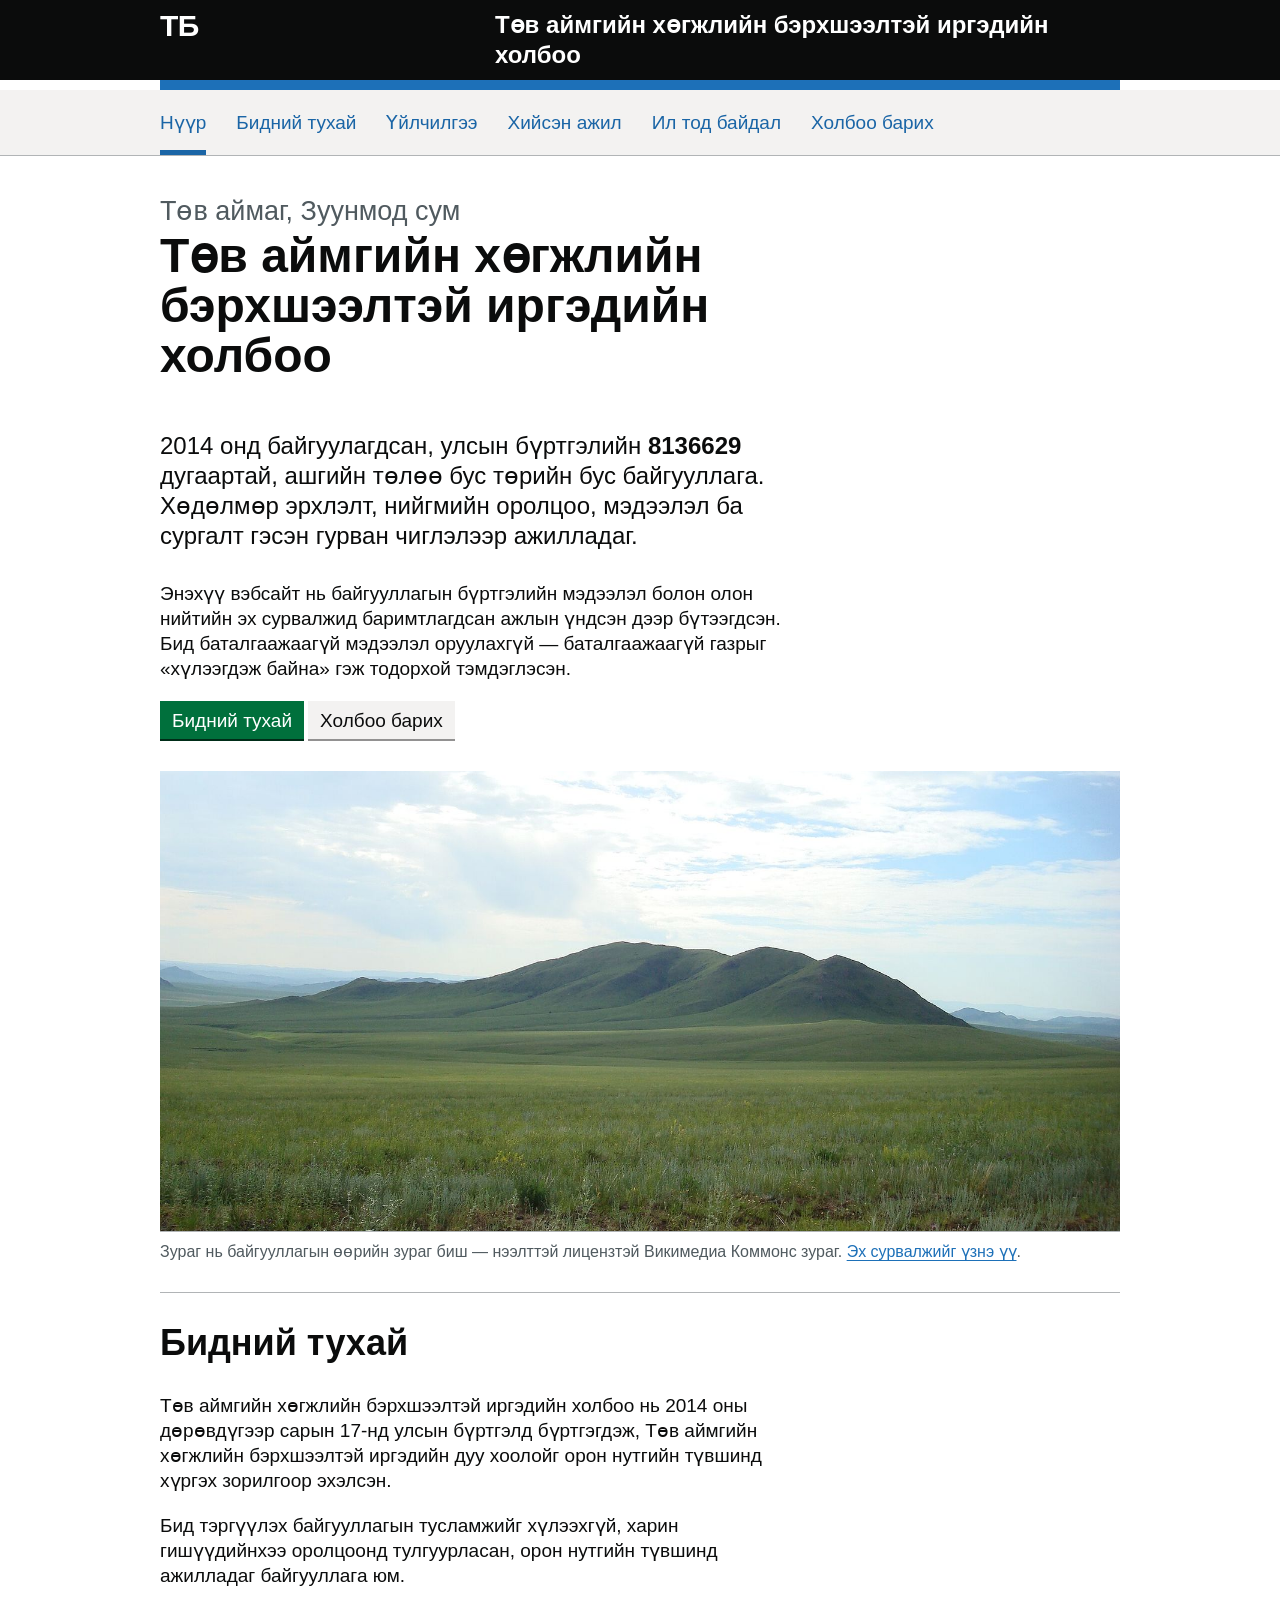
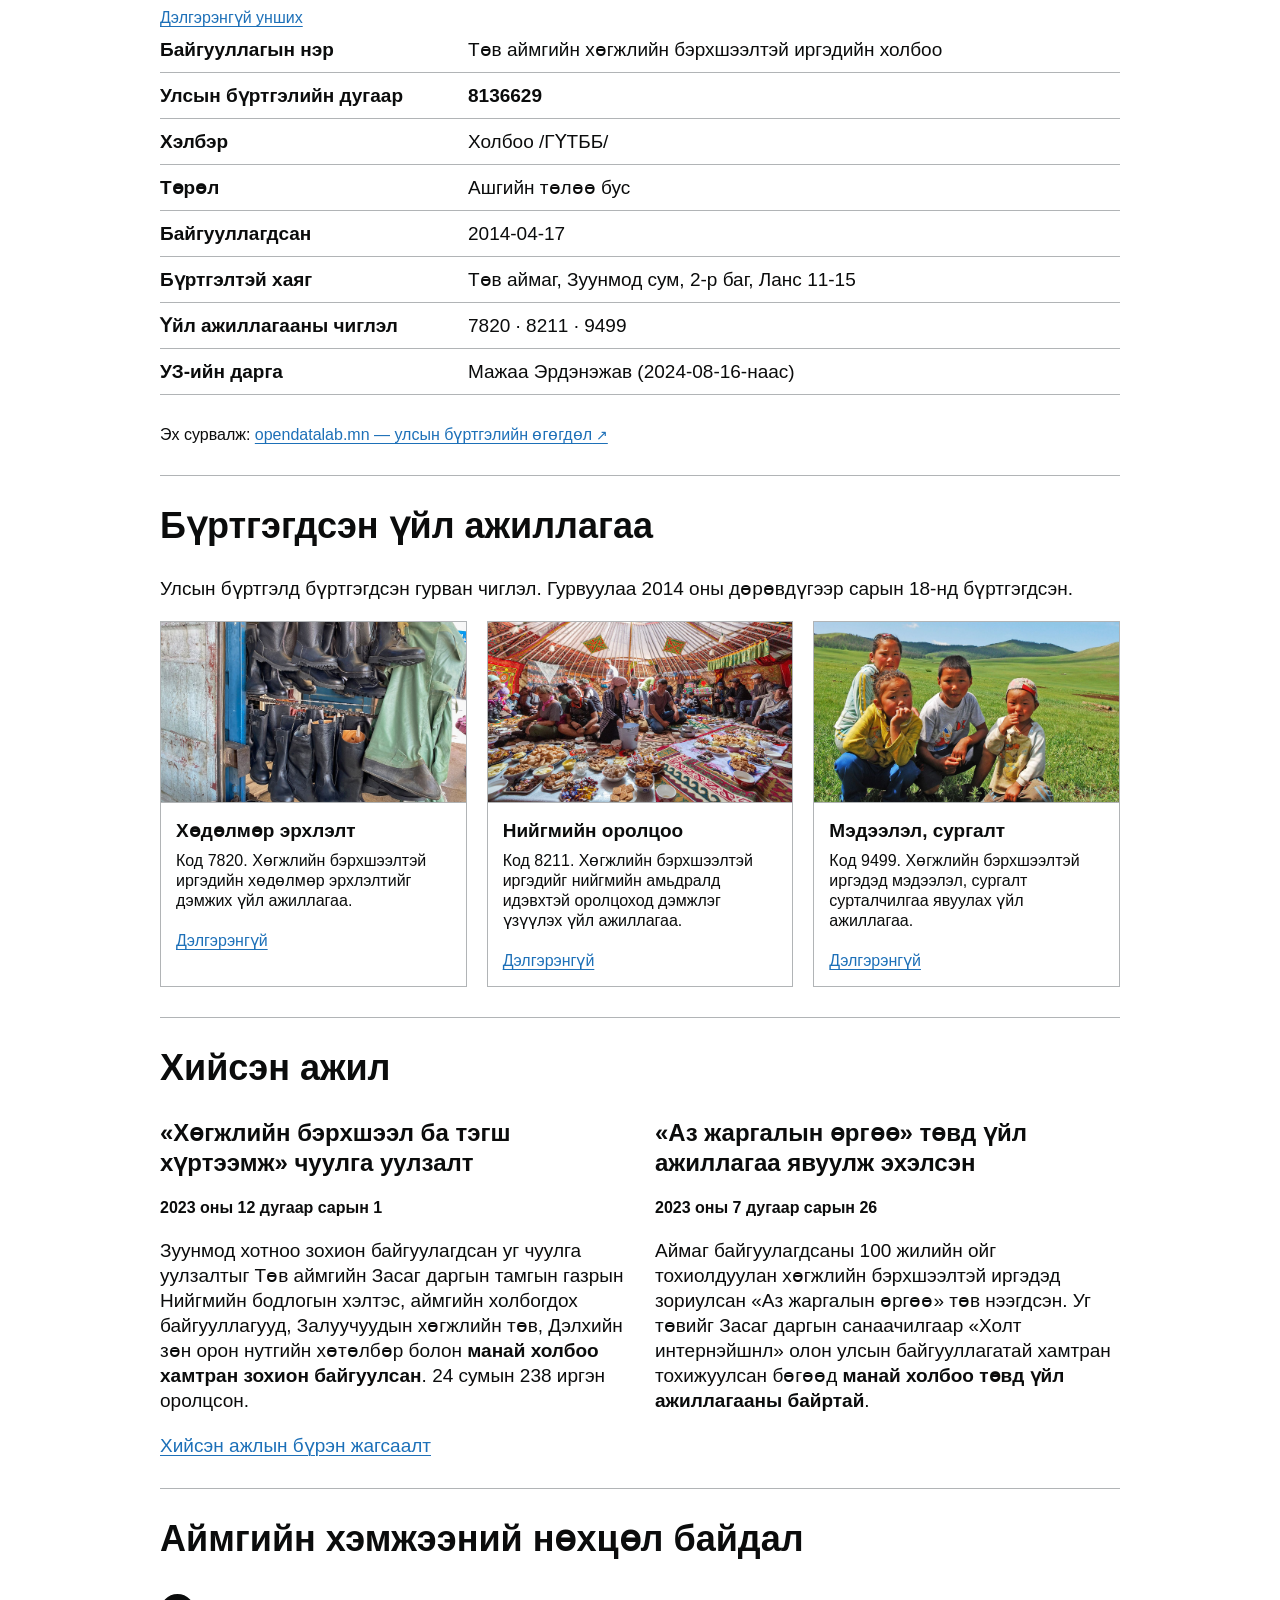
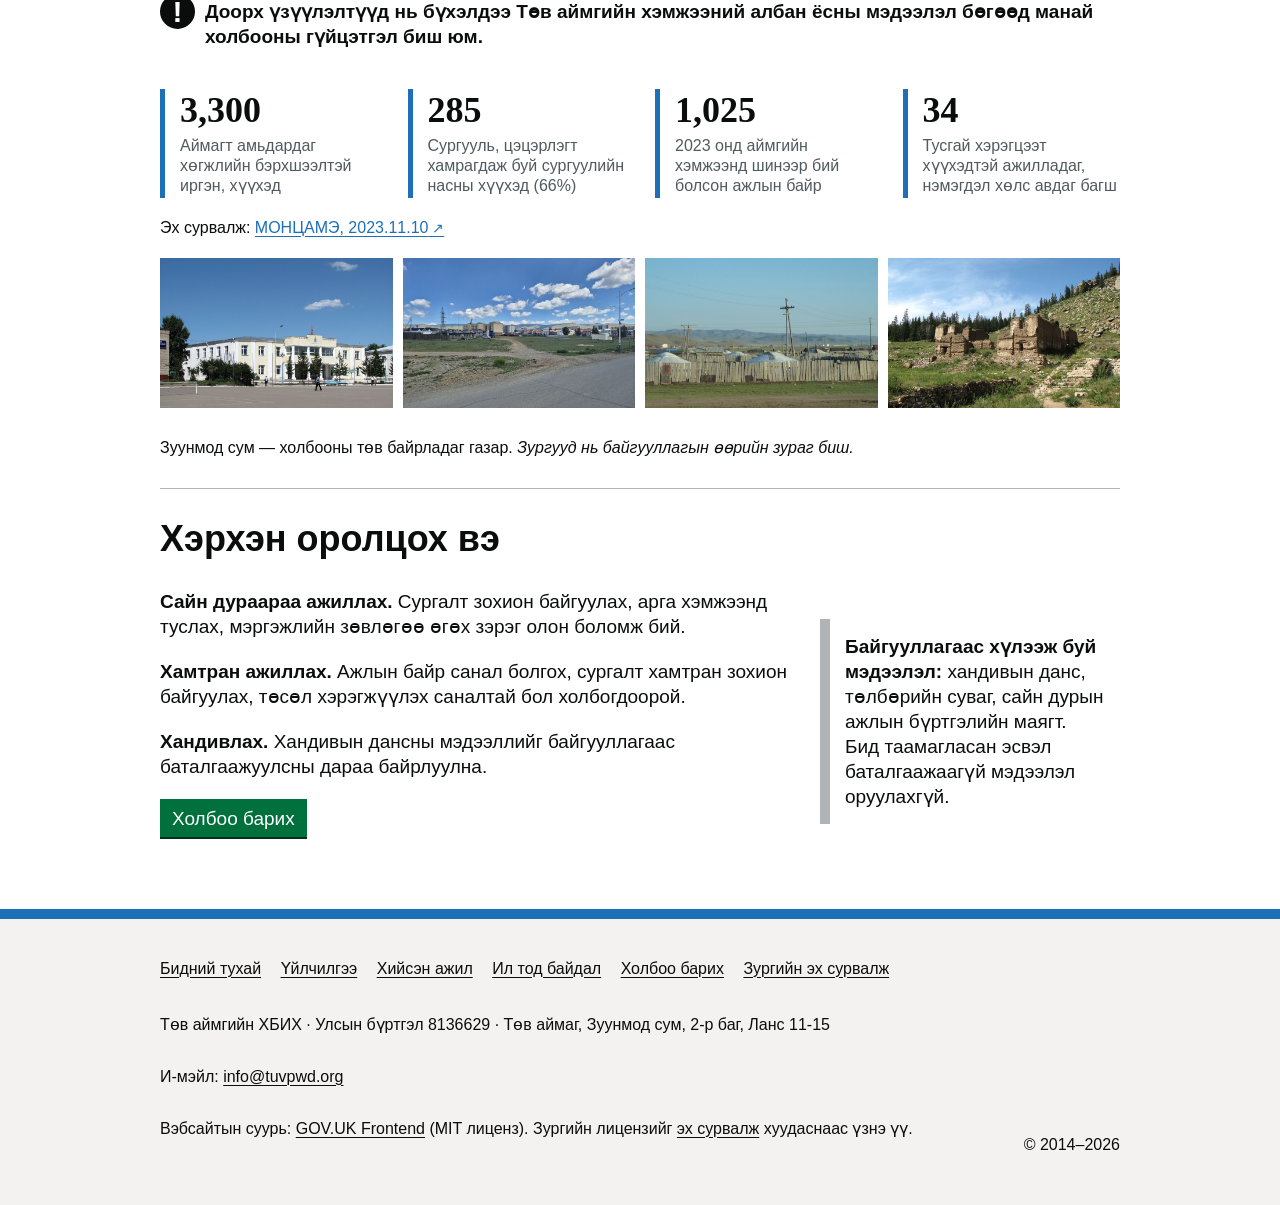
==== commit 818feee5: "И-мэйл нэмэх: info@tuvpwd.org (Cloudflare Email Routing + Cloud Mail)" ====
--- a/index.html
+++ b/index.html
@@ -260,6 +260,9 @@
           Төв аймгийн ХБИХ · Улсын бүртгэл 8136629 · Төв аймаг, Зуунмод сум, 2-р баг, Ланс 11-15
         </p>
         <p class="govuk-footer__licence-description">
+          И-мэйл: <a class="govuk-footer__link" href="mailto:info@tuvpwd.org">info@tuvpwd.org</a>
+        </p>
+        <p class="govuk-footer__licence-description">
           Вэбсайтын суурь: <a class="govuk-footer__link" href="https://github.com/alphagov/govuk-frontend" rel="noopener">GOV.UK Frontend</a>
           (MIT лиценз). Зургийн лицензийг <a class="govuk-footer__link" href="credits.html">эх сурвалж</a> хуудаснаас үзнэ үү.
         </p>
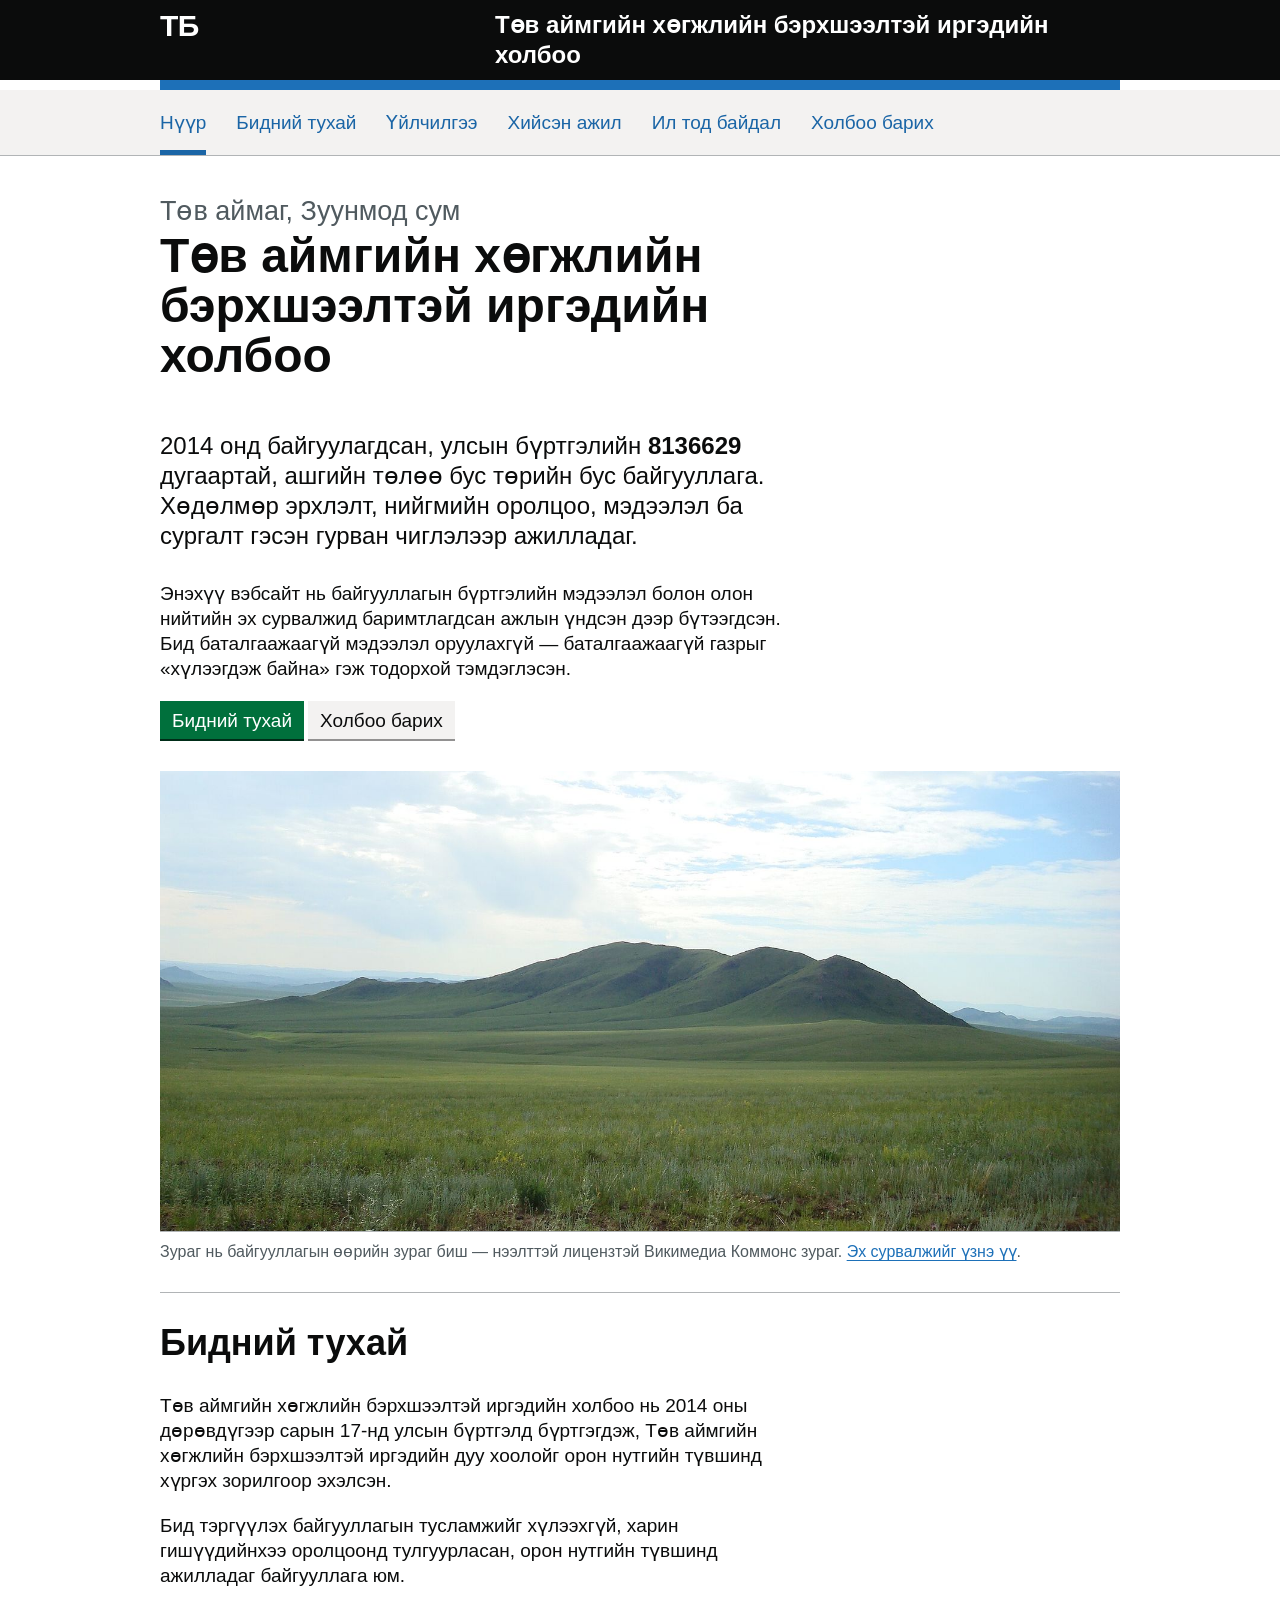
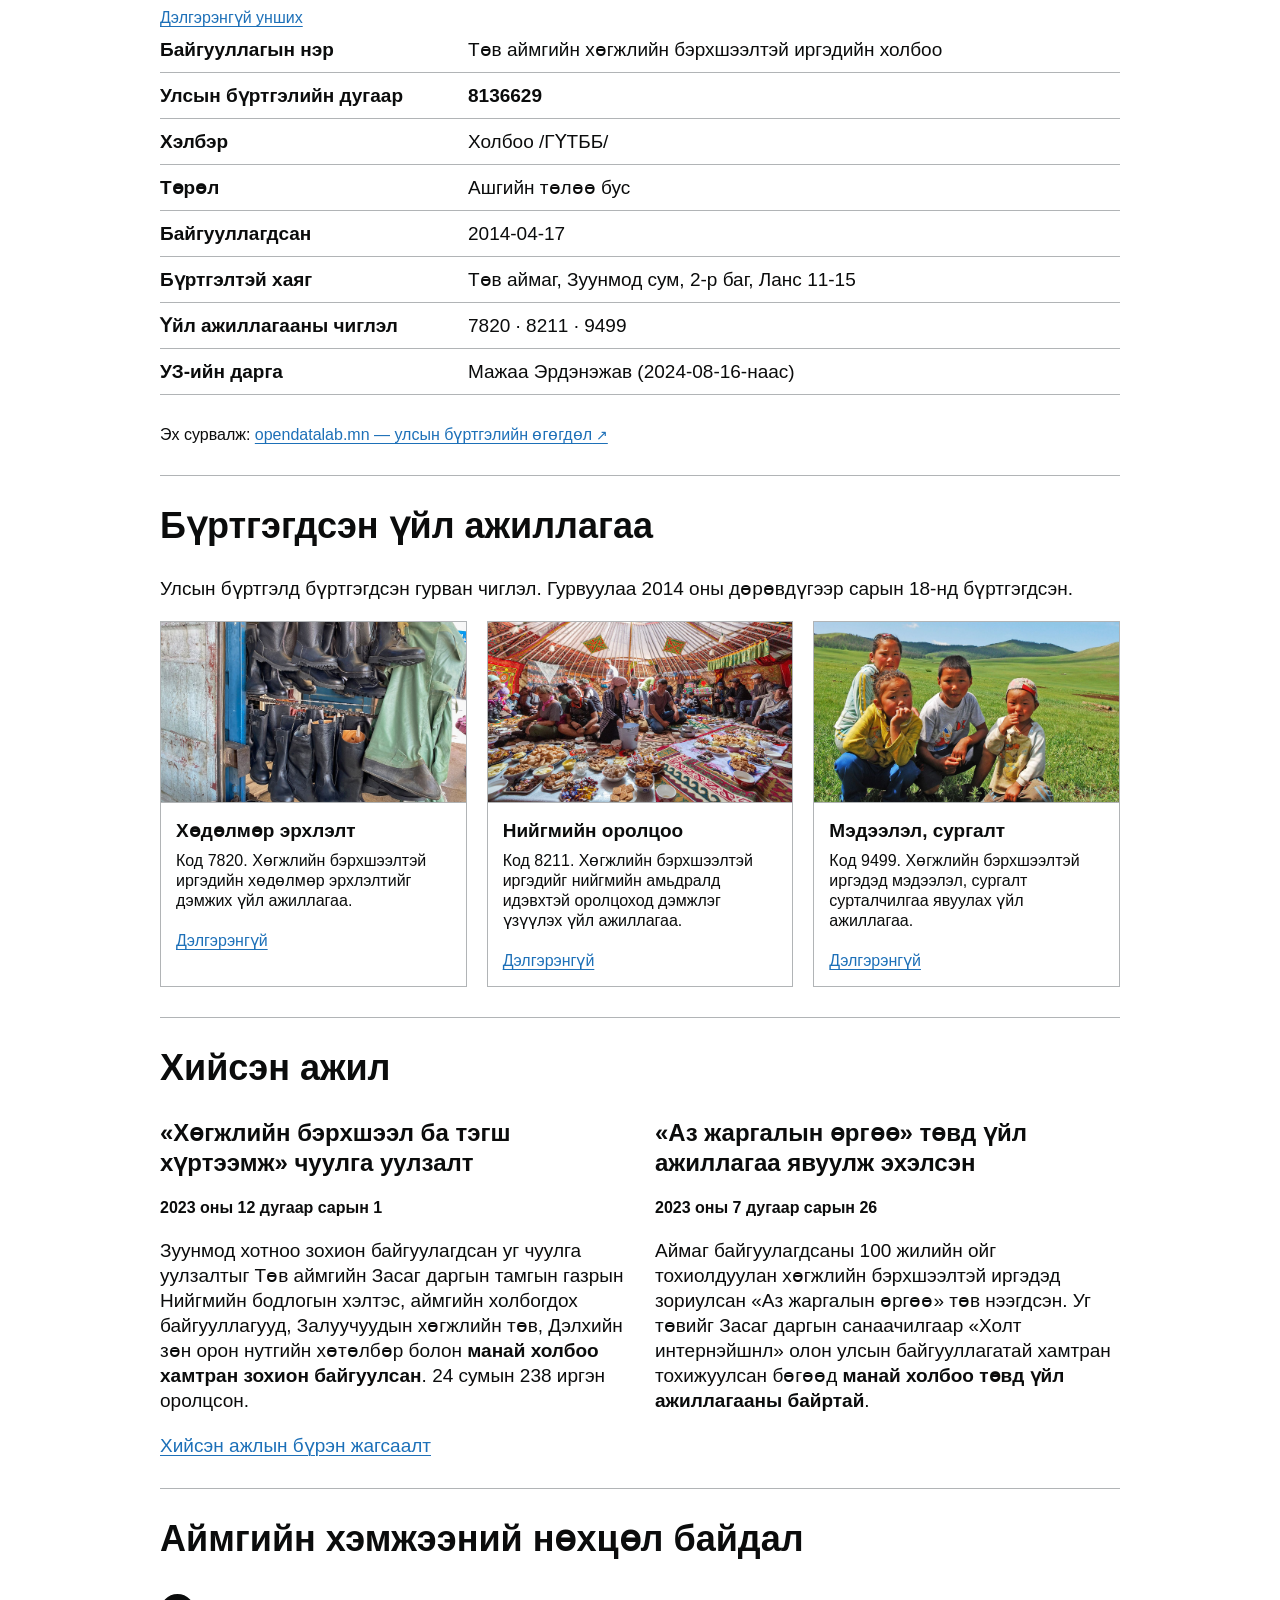
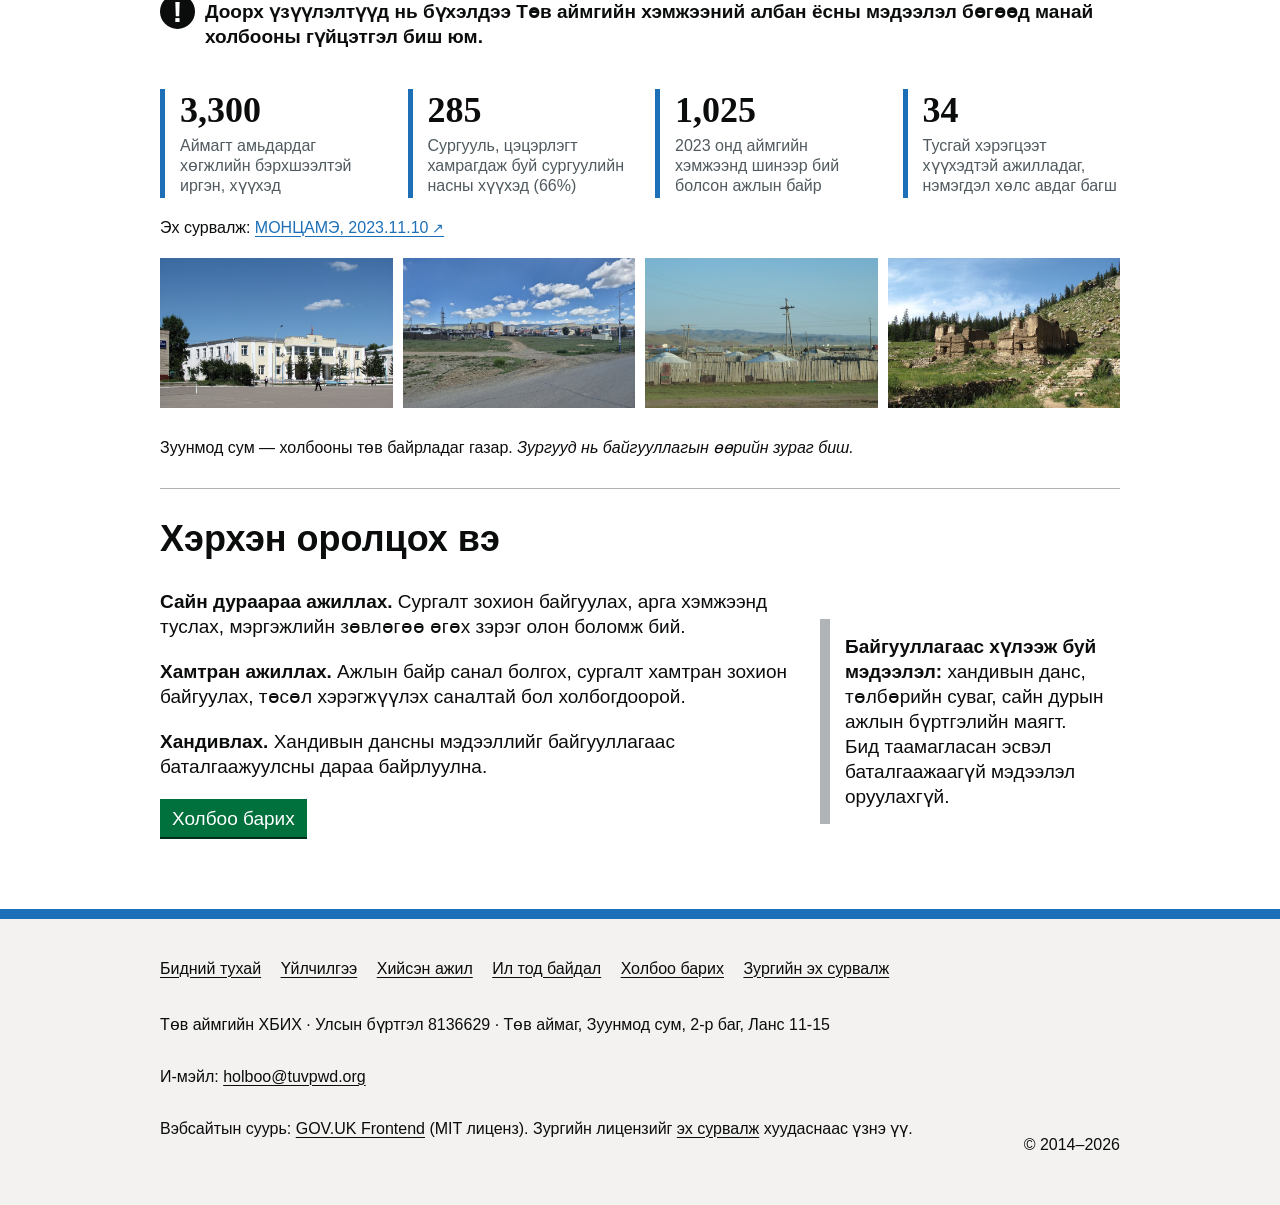
==== commit bf541e75: "Холбогчийн хаяг holboo@tuvpwd.org болгож солих" ====
--- a/index.html
+++ b/index.html
@@ -260,7 +260,7 @@
           Төв аймгийн ХБИХ · Улсын бүртгэл 8136629 · Төв аймаг, Зуунмод сум, 2-р баг, Ланс 11-15
         </p>
         <p class="govuk-footer__licence-description">
-          И-мэйл: <a class="govuk-footer__link" href="mailto:info@tuvpwd.org">info@tuvpwd.org</a>
+          И-мэйл: <a class="govuk-footer__link" href="mailto:holboo@tuvpwd.org">holboo@tuvpwd.org</a>
         </p>
         <p class="govuk-footer__licence-description">
           Вэбсайтын суурь: <a class="govuk-footer__link" href="https://github.com/alphagov/govuk-frontend" rel="noopener">GOV.UK Frontend</a>
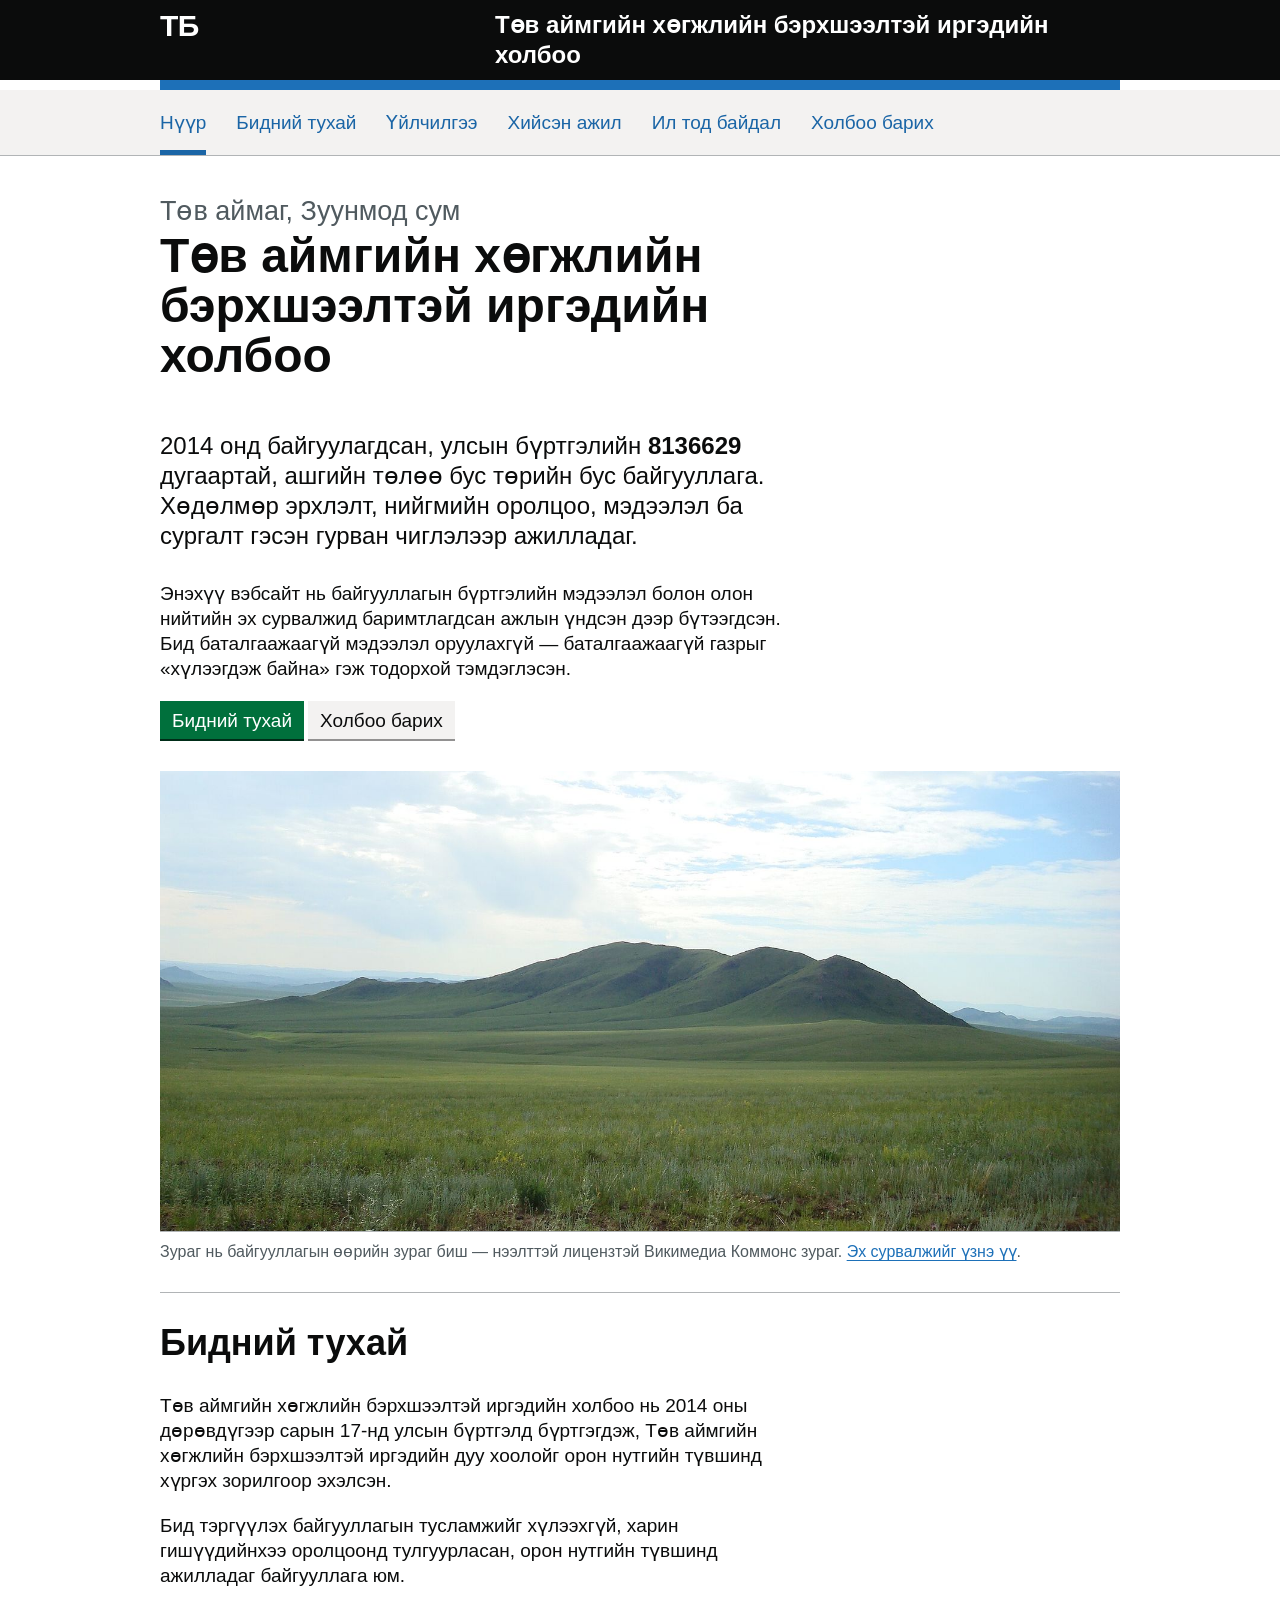
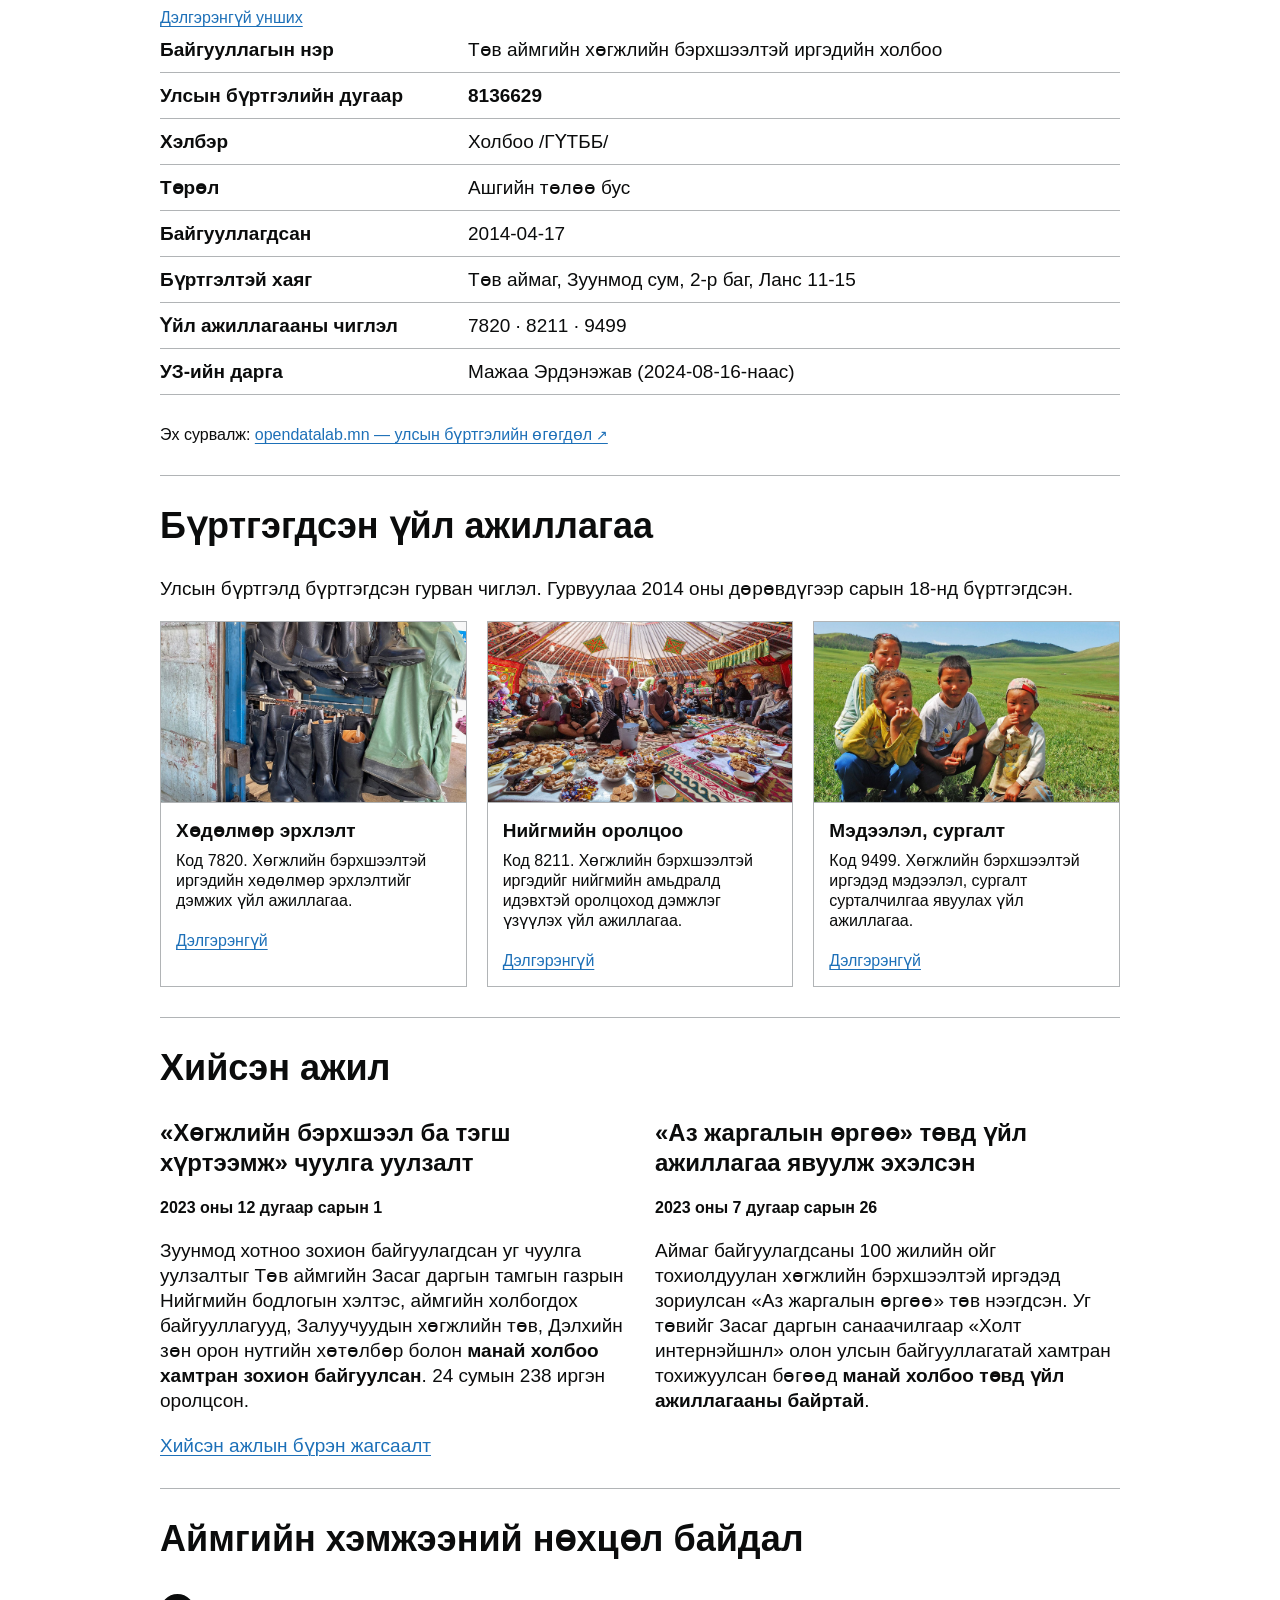
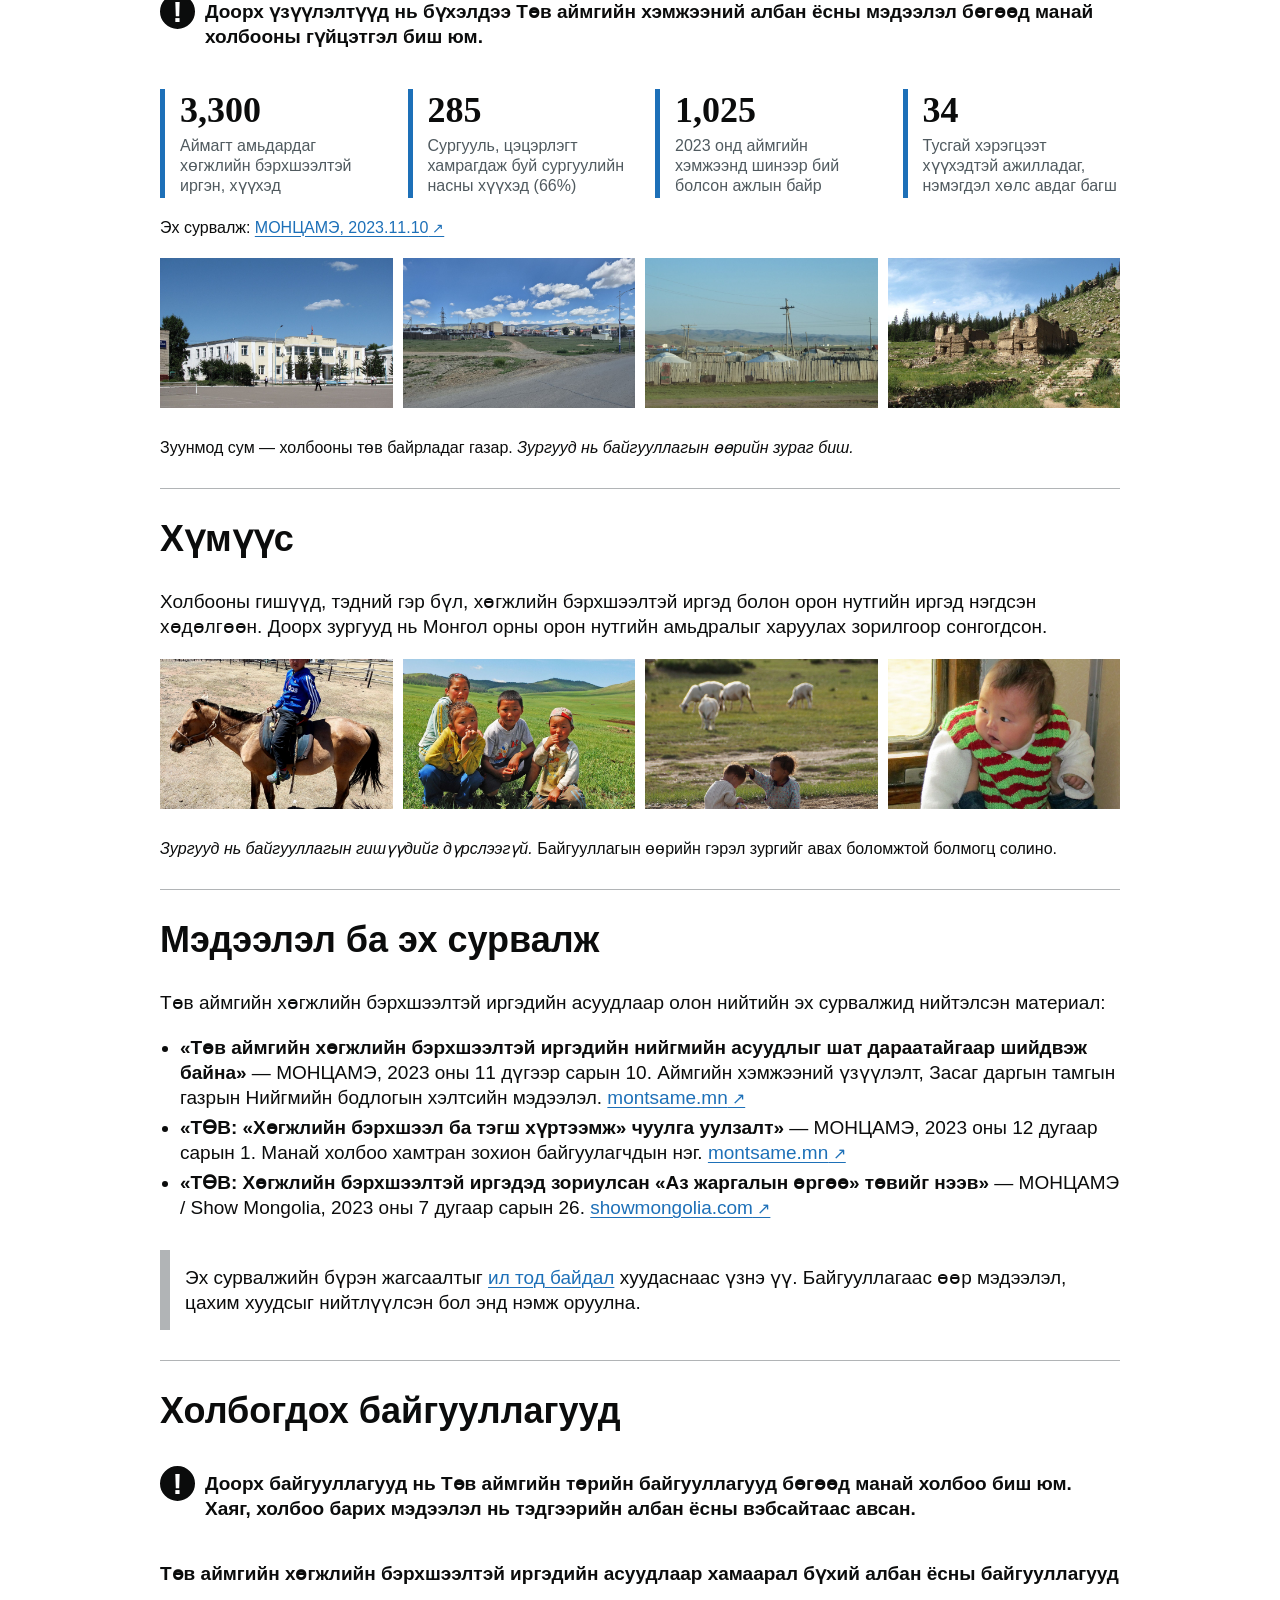
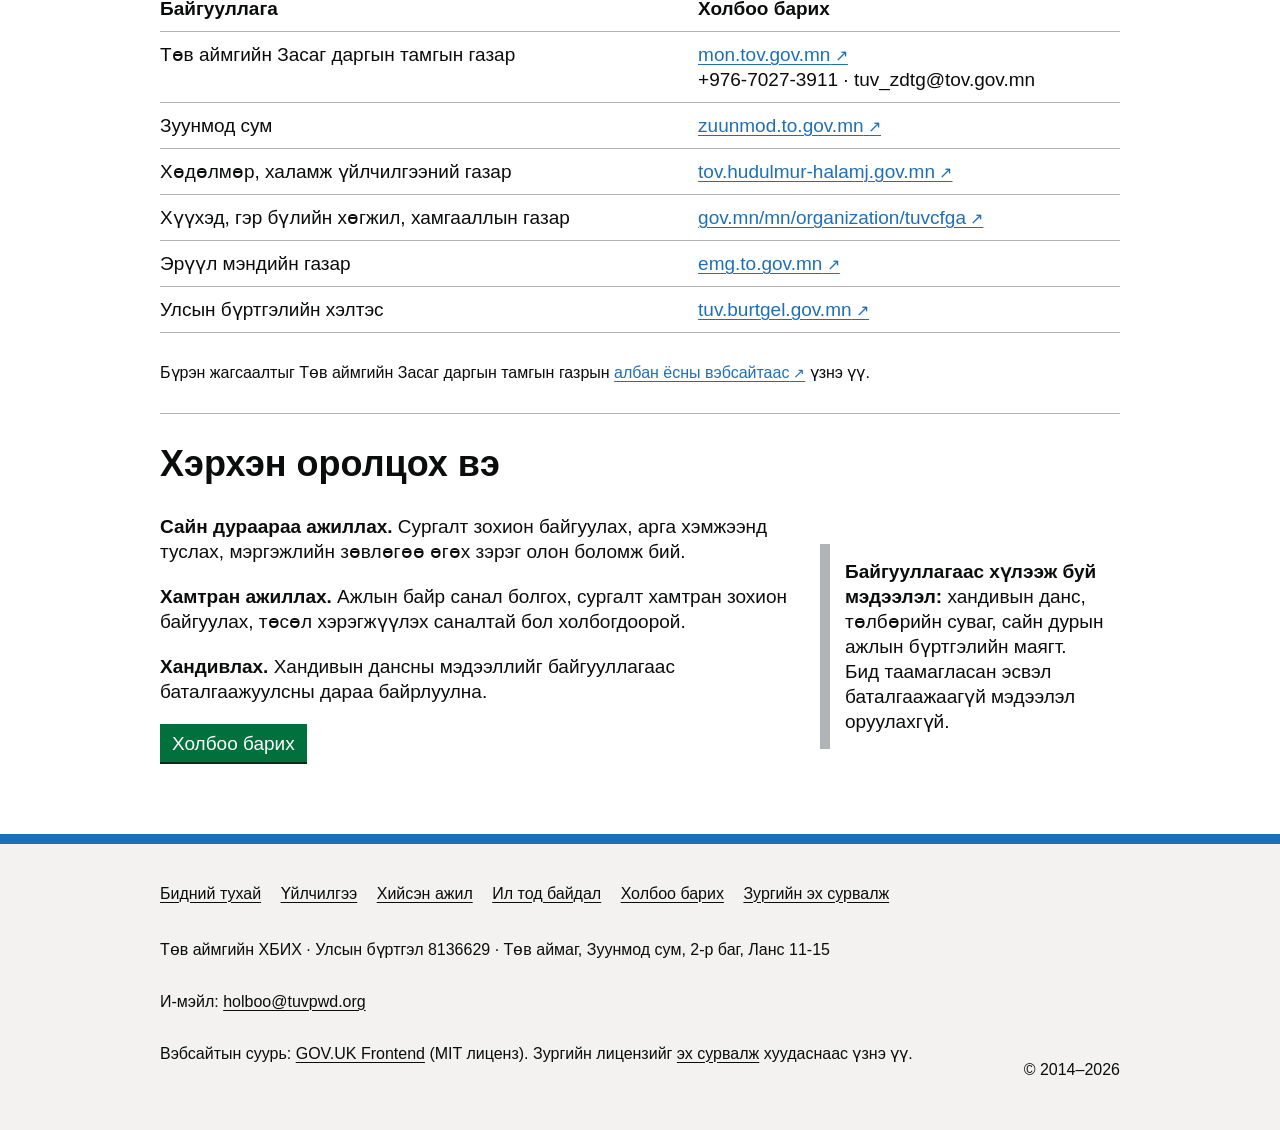
==== commit b55ec2be: "Агуулгыг баяжуулах: хүний зургууд, сошиал хаяг, холбогдох байгууллагууд, эх сурвалж" ====
--- a/index.html
+++ b/index.html
@@ -223,6 +223,122 @@
   </div>
   <div class="govuk-width-container">
     <hr class="govuk-section-break govuk-section-break--l govuk-section-break--visible">
+    <h2 class="govuk-heading-l">Хүмүүс</h2>
+    <p class="govuk-body">
+      Холбооны гишүүд, тэдний гэр бүл, хөгжлийн бэрхшээлтэй иргэд болон
+      орон нутгийн иргэд нэгдсэн хөдөлгөөн. Доорх зургууд нь Монгол орны
+      орон нутгийн амьдралыг харуулах зорилгоор сонгогдсон.
+    </p>
+    <div class="tuv-gallery">
+      <img src="assets/img/child-horse.jpg" width="1600" height="1317" alt="Морьтон хөвгүүн, Монгол" loading="lazy">
+      <img src="assets/img/children-field.jpg" width="1600" height="1369" alt="Хөдөөгийн хүүхдүүд" loading="lazy">
+      <img src="assets/img/children-sheep.jpg" width="1600" height="2403" alt="Хонь харах хүүхдүүд" loading="lazy">
+      <img src="assets/img/child-portrait.jpg" width="1600" height="1200" alt="Монгол хүүхдийн портрет" loading="lazy">
+    </div>
+    <p class="govuk-body-s"><em>Зургууд нь байгууллагын гишүүдийг дүрслээгүй.</em>
+    Байгууллагын өөрийн гэрэл зургийг авах боломжтой болмогц солино.</p>
+  </div>
+  <div class="govuk-width-container">
+    <hr class="govuk-section-break govuk-section-break--l govuk-section-break--visible">
+    <h2 class="govuk-heading-l">Мэдээлэл ба эх сурвалж</h2>
+    <p class="govuk-body">
+      Төв аймгийн хөгжлийн бэрхшээлтэй иргэдийн асуудлаар олон нийтийн
+      эх сурвалжид нийтэлсэн материал:
+    </p>
+    <ul class="govuk-list govuk-list--bullet">
+      <li>
+        <strong>«Төв аймгийн хөгжлийн бэрхшээлтэй иргэдийн нийгмийн асуудлыг
+        шат дараатайгаар шийдвэж байна»</strong> — МОНЦАМЭ, 2023 оны 11 дүгээр
+        сарын 10. Аймгийн хэмжээний үзүүлэлт, Засаг даргын тамгын газрын
+        Нийгмийн бодлогын хэлтсийн мэдээлэл.
+        <a class="govuk-link tuv-src" href="https://montsame.mn/mn/read/331117" rel="noopener">montsame.mn</a>
+      </li>
+      <li>
+        <strong>«ТӨВ: «Хөгжлийн бэрхшээл ба тэгш хүртээмж» чуулга уулзалт»</strong>
+        — МОНЦАМЭ, 2023 оны 12 дугаар сарын 1. Манай холбоо хамтран зохион
+        байгуулагчдын нэг.
+        <a class="govuk-link tuv-src" href="https://montsame.mn/mn/read/332627" rel="noopener">montsame.mn</a>
+      </li>
+      <li>
+        <strong>«ТӨВ: Хөгжлийн бэрхшээлтэй иргэдэд зориулсан «Аз жаргалын
+        өргөө» төвийг нээв»</strong> — МОНЦАМЭ / Show Mongolia, 2023 оны 7
+        дугаар сарын 26.
+        <a class="govuk-link tuv-src" href="https://showmongolia.com/archives/4138" rel="noopener">showmongolia.com</a>
+      </li>
+    </ul>
+    <div class="govuk-inset-text">
+      Эх сурвалжийн бүрэн жагсаалтыг <a class="govuk-link" href="transparency.html">ил тод байдал</a>
+      хуудаснаас үзнэ үү. Байгууллагаас өөр мэдээлэл, цахим хуудсыг
+      нийтлүүлсэн бол энд нэмж оруулна.
+    </div>
+  </div>
+  <div class="govuk-width-container">
+    <hr class="govuk-section-break govuk-section-break--l govuk-section-break--visible">
+    <h2 class="govuk-heading-l">Холбогдох байгууллагууд</h2>
+    <div class="govuk-warning-text">
+      <span class="govuk-warning-text__icon" aria-hidden="true">!</span>
+      <strong class="govuk-warning-text__text">
+        <span class="govuk-visually-hidden">Анхааруулга</span>
+        Доорх байгууллагууд нь <strong>Төв аймгийн төрийн байгууллагууд</strong>
+        бөгөөд манай холбоо биш юм. Хаяг, холбоо барих мэдээлэл нь тэдгээрийн
+        албан ёсны вэбсайтаас авсан.
+      </strong>
+    </div>
+    <table class="govuk-table">
+      <caption class="govuk-table__caption govuk-table__caption--s">Төв аймгийн хөгжлийн бэрхшээлтэй иргэдийн асуудлаар хамаарал бүхий албан ёсны байгууллагууд</caption>
+      <thead class="govuk-table__head">
+        <tr class="govuk-table__row">
+          <th scope="col" class="govuk-table__header">Байгууллага</th>
+          <th scope="col" class="govuk-table__header">Холбоо барих</th>
+        </tr>
+      </thead>
+      <tbody class="govuk-table__body">
+        <tr class="govuk-table__row">
+          <td class="govuk-table__cell">Төв аймгийн Засаг даргын тамгын газар</td>
+          <td class="govuk-table__cell">
+            <a class="govuk-link tuv-src" href="https://mon.tov.gov.mn/" rel="noopener">mon.tov.gov.mn</a><br>
+            +976-7027-3911 · tuv_zdtg@tov.gov.mn
+          </td>
+        </tr>
+        <tr class="govuk-table__row">
+          <td class="govuk-table__cell">Зуунмод сум</td>
+          <td class="govuk-table__cell">
+            <a class="govuk-link tuv-src" href="http://zuunmod.to.gov.mn/" rel="noopener">zuunmod.to.gov.mn</a>
+          </td>
+        </tr>
+        <tr class="govuk-table__row">
+          <td class="govuk-table__cell">Хөдөлмөр, халамж үйлчилгээний газар</td>
+          <td class="govuk-table__cell">
+            <a class="govuk-link tuv-src" href="http://tov.hudulmur-halamj.gov.mn/" rel="noopener">tov.hudulmur-halamj.gov.mn</a>
+          </td>
+        </tr>
+        <tr class="govuk-table__row">
+          <td class="govuk-table__cell">Хүүхэд, гэр бүлийн хөгжил, хамгааллын газар</td>
+          <td class="govuk-table__cell">
+            <a class="govuk-link tuv-src" href="https://www.gov.mn/mn/organization/tuvcfga" rel="noopener">gov.mn/mn/organization/tuvcfga</a>
+          </td>
+        </tr>
+        <tr class="govuk-table__row">
+          <td class="govuk-table__cell">Эрүүл мэндийн газар</td>
+          <td class="govuk-table__cell">
+            <a class="govuk-link tuv-src" href="http://emg.to.gov.mn/" rel="noopener">emg.to.gov.mn</a>
+          </td>
+        </tr>
+        <tr class="govuk-table__row">
+          <td class="govuk-table__cell">Улсын бүртгэлийн хэлтэс</td>
+          <td class="govuk-table__cell">
+            <a class="govuk-link tuv-src" href="https://tuv.burtgel.gov.mn/" rel="noopener">tuv.burtgel.gov.mn</a>
+          </td>
+        </tr>
+      </tbody>
+    </table>
+    <p class="govuk-body-s">
+      Бүрэн жагсаалтыг Төв аймгийн Засаг даргын тамгын газрын
+      <a class="govuk-link tuv-src" href="https://mon.tov.gov.mn/" rel="noopener">албан ёсны вэбсайтаас</a> үзнэ үү.
+    </p>
+  </div>
+  <div class="govuk-width-container">
+    <hr class="govuk-section-break govuk-section-break--l govuk-section-break--visible">
     <h2 class="govuk-heading-l">Хэрхэн оролцох вэ</h2>
     <div class="govuk-grid-row">
       <div class="govuk-grid-column-two-thirds">
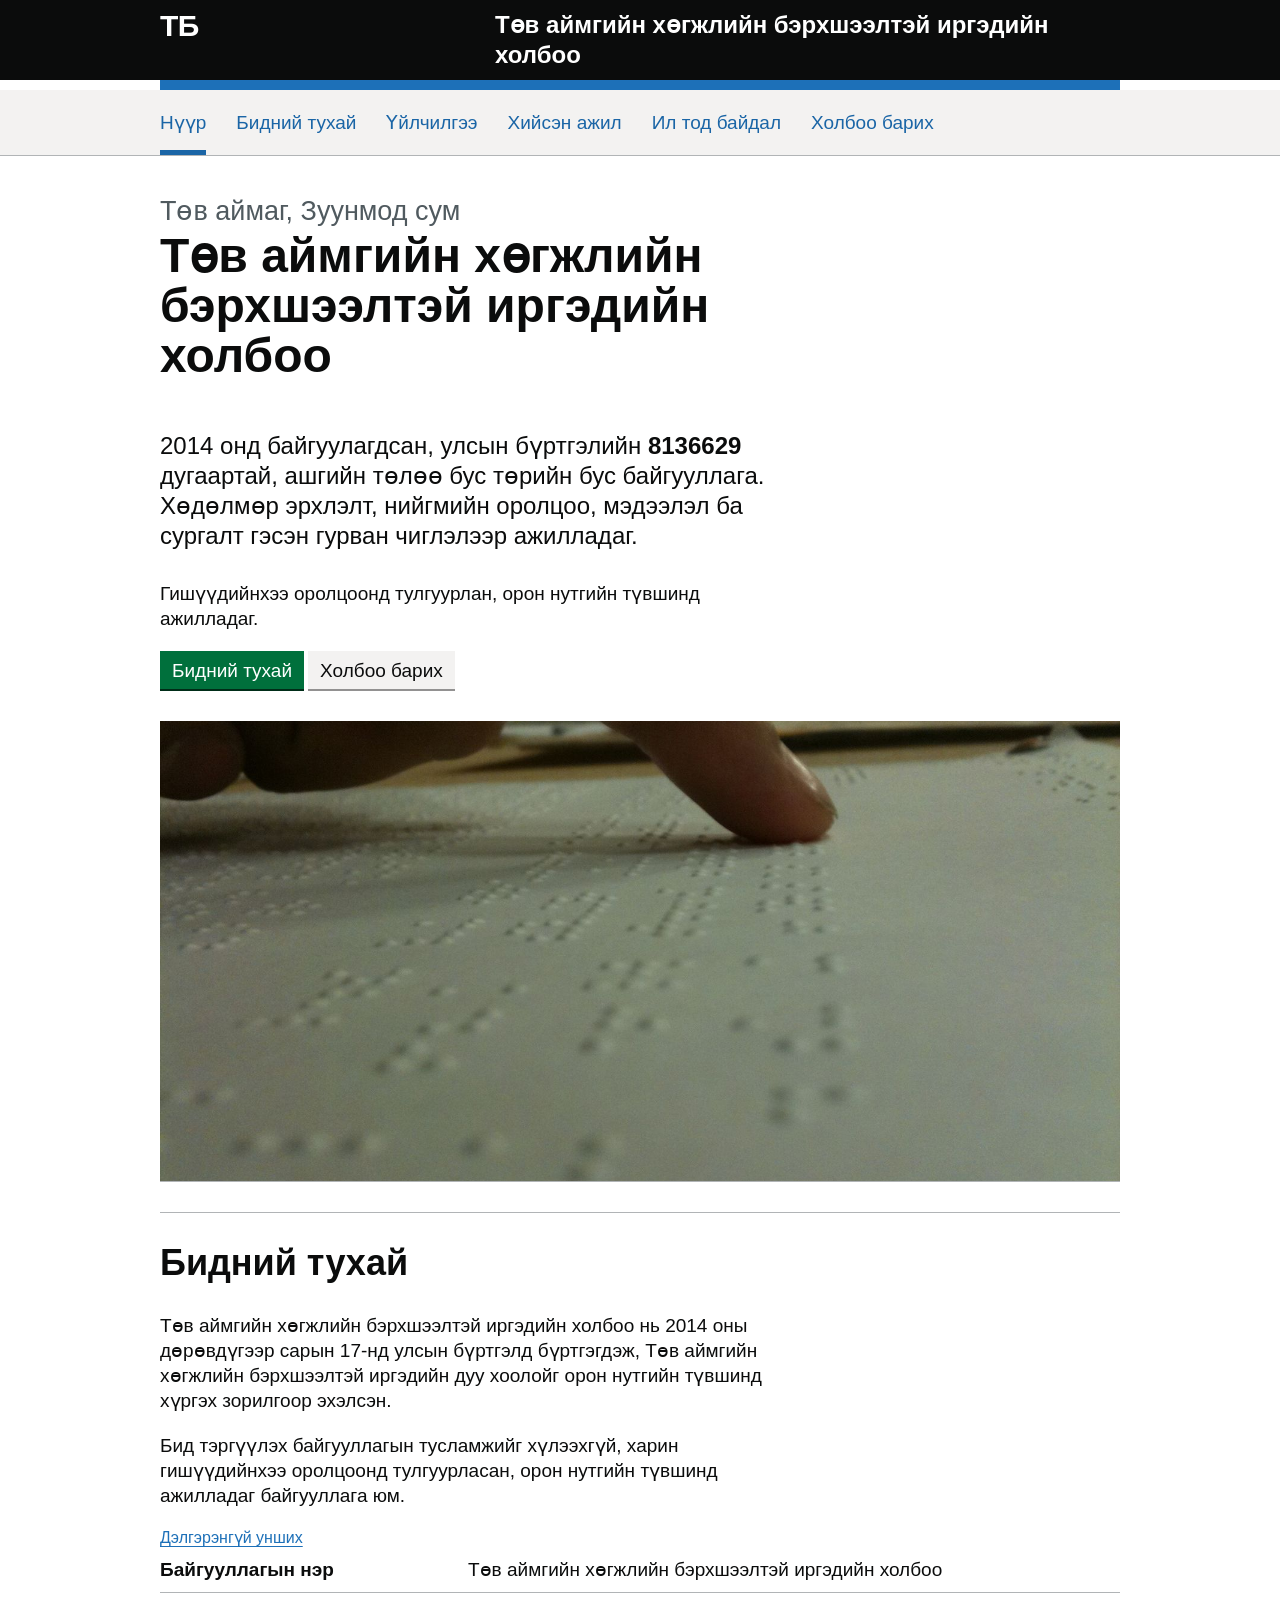
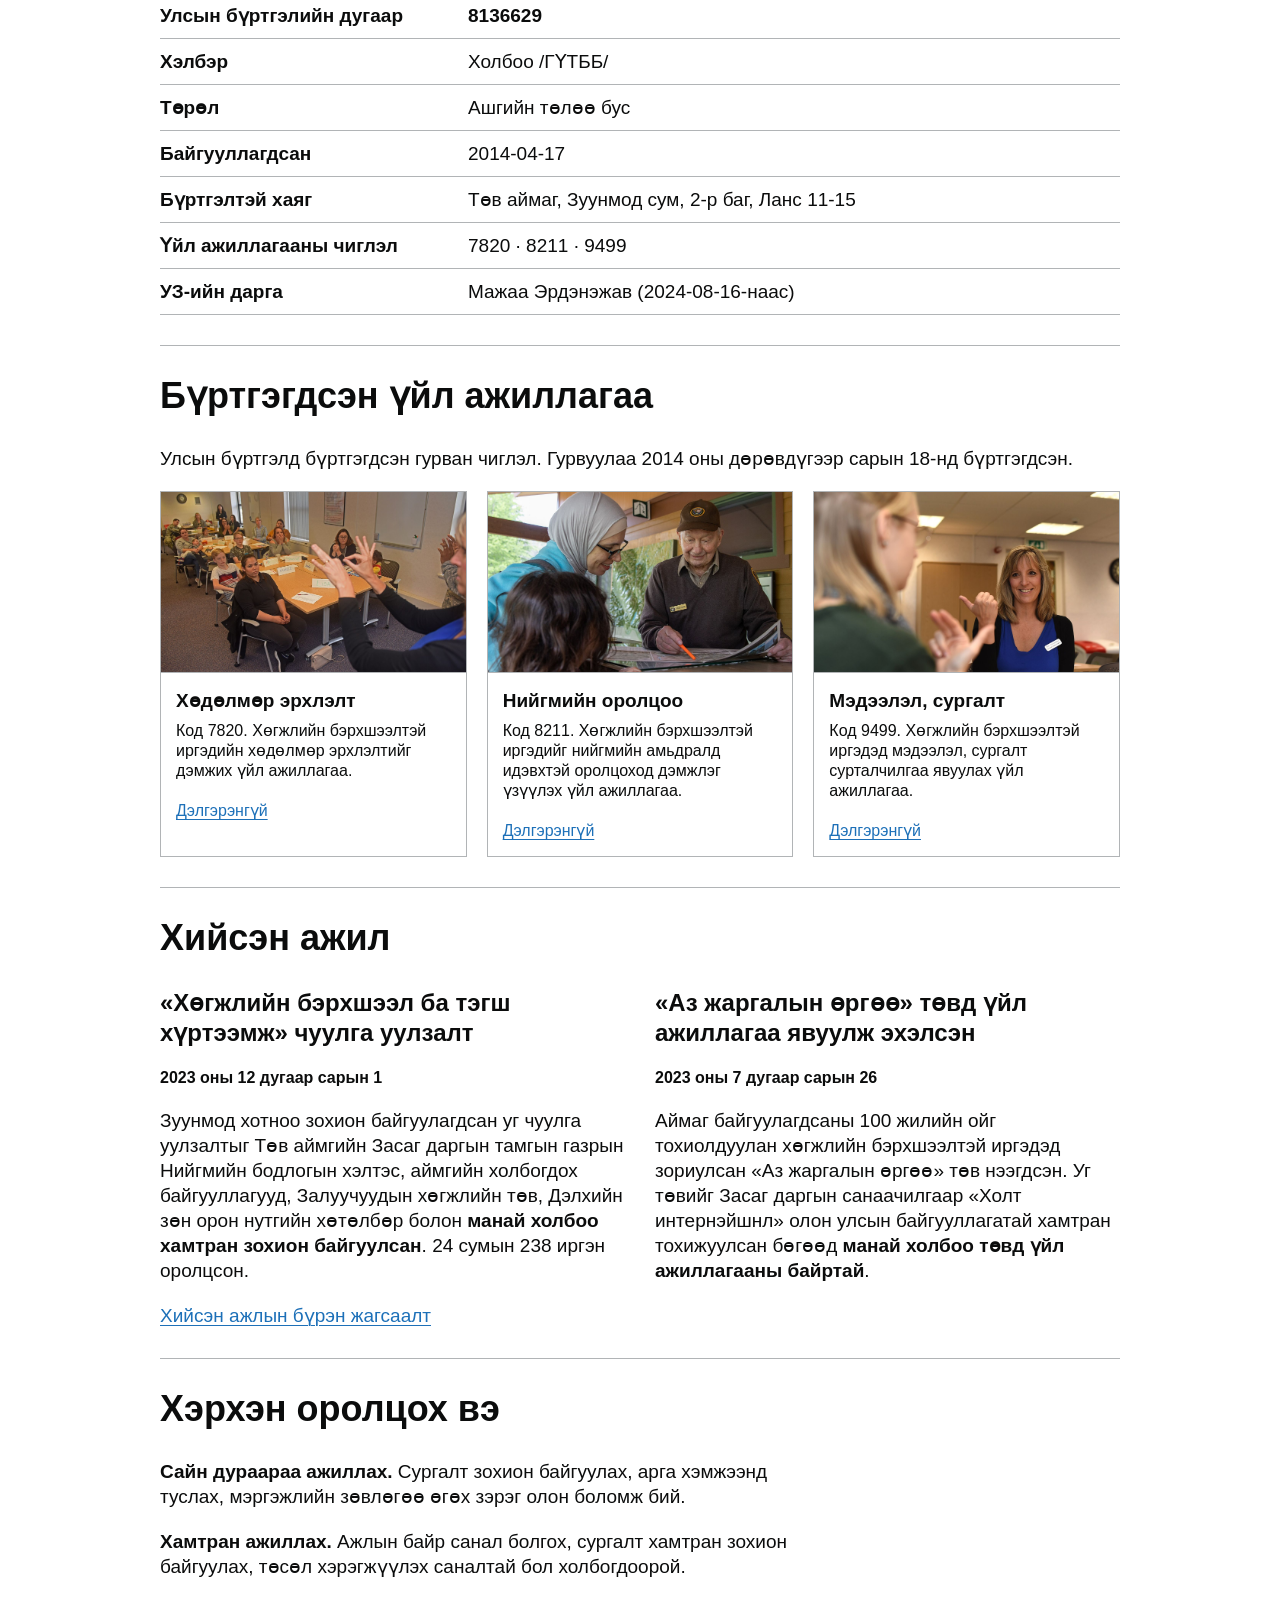
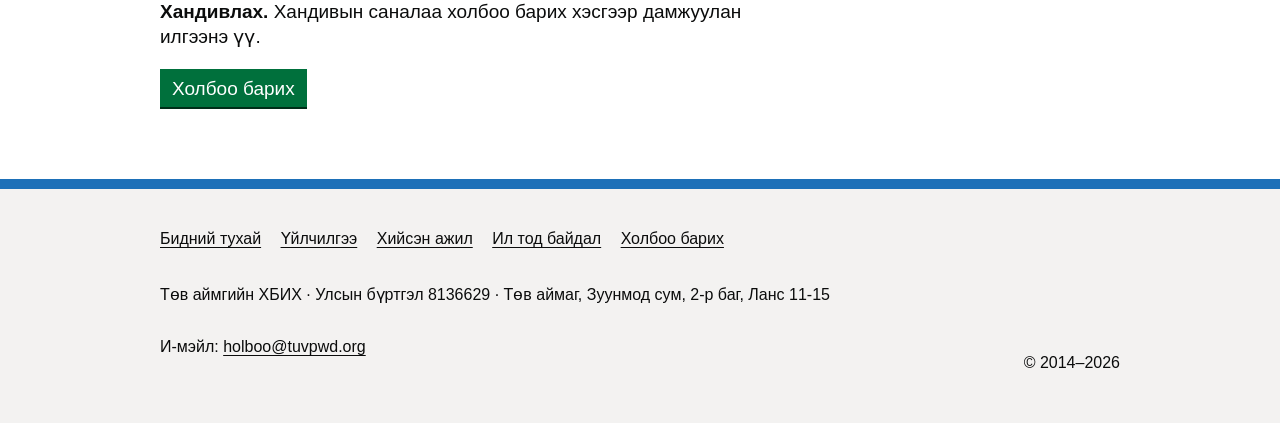
==== commit 38994c85: "Агуулгыг цэвэрлэх: байгууллагатай холбоогүй бүх тайлбар, эх сурвалж, credits хуудсыг хасч, зургийг C" ====
--- a/index.html
+++ b/index.html
@@ -68,18 +68,14 @@
           мэдээлэл ба сургалт гэсэн гурван чиглэлээр ажилладаг.
         </p>
         <p class="govuk-body">
-          Энэхүү вэбсайт нь байгууллагын бүртгэлийн мэдээлэл болон олон нийтийн
-          эх сурвалжид баримтлагдсан ажлын үндсэн дээр бүтээгдсэн. Бид
-          баталгаажаагүй мэдээлэл оруулахгүй — баталгаажаагүй газрыг
-          «хүлээгдэж байна» гэж тодорхой тэмдэглэсэн.
+          Гишүүдийнхээ оролцоонд тулгуурлан, орон нутгийн түвшинд ажилладаг.
         </p>
         <a href="about.html" role="button" draggable="false" class="govuk-button" data-module="govuk-button">Бидний тухай</a>
         <a href="contact.html" role="button" draggable="false" class="govuk-button govuk-button--secondary" data-module="govuk-button">Холбоо барих</a>
       </div>
     </div>
     <figure class="tuv-figure tuv-banner">
-      <img class="tuv-figure__img" src="assets/img/steppe-hills.jpg" width="1600" height="1200" alt="Төв аймгийн тал хээрийн уулс, ногоон бэлчээр">
-      <figcaption class="govuk-body-s tuv-figure__caption">Зураг нь байгууллагын өөрийн зураг биш — нээлттэй лицензтэй Викимедиа Коммонс зураг. <a class="govuk-link" href="credits.html">Эх сурвалжийг үзнэ үү</a>.</figcaption>
+      <img class="tuv-figure__img" src="assets/img/hero-braille.jpg" width="1600" height="1200" alt="Брайль бичгээр уншиж буй гар">
     </figure>
   </div>
   <div class="govuk-width-container">
@@ -133,7 +129,6 @@
             <dd class="govuk-summary-list__value">Мажаа Эрдэнэжав (2024-08-16-наас)</dd>
           </div>
         </dl>
-<p class="govuk-body-s">Эх сурвалж: <a class="govuk-link tuv-src" href="https://opendatalab.mn/search/8136629" rel="noopener">opendatalab.mn — улсын бүртгэлийн өгөгдөл</a></p>
   </div>
   <div class="govuk-width-container">
     <hr class="govuk-section-break govuk-section-break--l govuk-section-break--visible">
@@ -141,7 +136,7 @@
     <p class="govuk-body">Улсын бүртгэлд бүртгэгдсэн гурван чиглэл. Гурвуулаа 2014 оны дөрөвдүгээр сарын 18-нд бүртгэгдсэн.</p>
     <div class="tuv-cards">
       <article class="tuv-card">
-        <img class="tuv-card__img" src="assets/img/craft-stall.jpg" width="1600" height="1280" alt="Гар урлал, нэхмэл бүтээгдэхүүний лангуу">
+        <img class="tuv-card__img" src="assets/img/employ-workshop.jpg" width="1600" height="1280" alt="Хөдөлмөр эрхлэлтийн дэмжлэг">
         <div class="tuv-card__body">
           <h3 class="govuk-heading-s">Хөдөлмөр эрхлэлт</h3>
           <p class="govuk-body-s">Код 7820. Хөгжлийн бэрхшээлтэй иргэдийн хөдөлмөр эрхлэлтийг дэмжих үйл ажиллагаа.</p>
@@ -149,7 +144,7 @@
         </div>
       </article>
       <article class="tuv-card">
-        <img class="tuv-card__img" src="assets/img/ger-festival.jpg" width="1600" height="1066" alt="Олон нийтийн баяр, цуглаан">
+        <img class="tuv-card__img" src="assets/img/community-help.jpg" width="1600" height="1066" alt="Нийгмийн оролцоо, олон нийтийн арга хэмжээ">
         <div class="tuv-card__body">
           <h3 class="govuk-heading-s">Нийгмийн оролцоо</h3>
           <p class="govuk-body-s">Код 8211. Хөгжлийн бэрхшээлтэй иргэдийг нийгмийн амьдралд идэвхтэй оролцоход дэмжлэг үзүүлэх үйл ажиллагаа.</p>
@@ -157,7 +152,7 @@
         </div>
       </article>
       <article class="tuv-card">
-        <img class="tuv-card__img" src="assets/img/children-field.jpg" width="1600" height="1369" alt="Хөдөөгийн хүүхдүүд">
+        <img class="tuv-card__img" src="assets/img/train-session.jpg" width="1600" height="1369" alt="Сургалт, мэдээлэл хүргэх үйл ажиллагаа">
         <div class="tuv-card__body">
           <h3 class="govuk-heading-s">Мэдээлэл, сургалт</h3>
           <p class="govuk-body-s">Код 9499. Хөгжлийн бэрхшээлтэй иргэдэд мэдээлэл, сургалт сурталчилгаа явуулах үйл ажиллагаа.</p>
@@ -197,162 +192,13 @@
   </div>
   <div class="govuk-width-container">
     <hr class="govuk-section-break govuk-section-break--l govuk-section-break--visible">
-    <h2 class="govuk-heading-l">Аймгийн хэмжээний нөхцөл байдал</h2>
-    <div class="govuk-warning-text">
-      <span class="govuk-warning-text__icon" aria-hidden="true">!</span>
-      <strong class="govuk-warning-text__text">
-        <span class="govuk-visually-hidden">Анхааруулга</span>
-        Доорх үзүүлэлтүүд нь <strong>бүхэлдээ Төв аймгийн хэмжээний</strong>
-        албан ёсны мэдээлэл бөгөөд манай холбооны гүйцэтгэл биш юм.
-      </strong>
-    </div>
-    <div class="govuk-grid-row">
-      <div class="govuk-grid-column-one-quarter"><div class="tuv-stat"><p class="tuv-stat__num">3,300</p><p class="govuk-body-s tuv-stat__label">Аймагт амьдардаг хөгжлийн бэрхшээлтэй иргэн, хүүхэд</p></div></div>
-      <div class="govuk-grid-column-one-quarter"><div class="tuv-stat"><p class="tuv-stat__num">285</p><p class="govuk-body-s tuv-stat__label">Сургууль, цэцэрлэгт хамрагдаж буй сургуулийн насны хүүхэд (66%)</p></div></div>
-      <div class="govuk-grid-column-one-quarter"><div class="tuv-stat"><p class="tuv-stat__num">1,025</p><p class="govuk-body-s tuv-stat__label">2023 онд аймгийн хэмжээнд шинээр бий болсон ажлын байр</p></div></div>
-      <div class="govuk-grid-column-one-quarter"><div class="tuv-stat"><p class="tuv-stat__num">34</p><p class="govuk-body-s tuv-stat__label">Тусгай хэрэгцээт хүүхэдтэй ажилладаг, нэмэгдэл хөлс авдаг багш</p></div></div>
-    </div>
-    <p class="govuk-body-s">Эх сурвалж: <a class="govuk-link tuv-src" href="https://montsame.mn/mn/read/331117" rel="noopener">МОНЦАМЭ, 2023.11.10</a></p>
-    <div class="tuv-gallery">
-      <img src="assets/img/zuunmod-townhall.jpg" width="1600" height="1200" alt="Зуунмод сумын засаг захиргааны байр" loading="lazy">
-      <img src="assets/img/zuunmod-street.jpg" width="1600" height="1200" alt="Зуунмод хотын гудамж" loading="lazy">
-      <img src="assets/img/zuunmod-panorama.jpg" width="1600" height="1200" alt="Зуунмод хотын ерөнхий дүр төрх" loading="lazy">
-      <img src="assets/img/zuunmod-temple.jpg" width="1600" height="1200" alt="Зуунмод дахь Тогчин хийдийн туурь" loading="lazy">
-    </div>
-    <p class="govuk-body-s">Зуунмод сум — холбооны төв байрладаг газар. <em>Зургууд нь байгууллагын өөрийн зураг биш.</em></p>
-  </div>
-  <div class="govuk-width-container">
-    <hr class="govuk-section-break govuk-section-break--l govuk-section-break--visible">
-    <h2 class="govuk-heading-l">Хүмүүс</h2>
-    <p class="govuk-body">
-      Холбооны гишүүд, тэдний гэр бүл, хөгжлийн бэрхшээлтэй иргэд болон
-      орон нутгийн иргэд нэгдсэн хөдөлгөөн. Доорх зургууд нь Монгол орны
-      орон нутгийн амьдралыг харуулах зорилгоор сонгогдсон.
-    </p>
-    <div class="tuv-gallery">
-      <img src="assets/img/child-horse.jpg" width="1600" height="1317" alt="Морьтон хөвгүүн, Монгол" loading="lazy">
-      <img src="assets/img/children-field.jpg" width="1600" height="1369" alt="Хөдөөгийн хүүхдүүд" loading="lazy">
-      <img src="assets/img/children-sheep.jpg" width="1600" height="2403" alt="Хонь харах хүүхдүүд" loading="lazy">
-      <img src="assets/img/child-portrait.jpg" width="1600" height="1200" alt="Монгол хүүхдийн портрет" loading="lazy">
-    </div>
-    <p class="govuk-body-s"><em>Зургууд нь байгууллагын гишүүдийг дүрслээгүй.</em>
-    Байгууллагын өөрийн гэрэл зургийг авах боломжтой болмогц солино.</p>
-  </div>
-  <div class="govuk-width-container">
-    <hr class="govuk-section-break govuk-section-break--l govuk-section-break--visible">
-    <h2 class="govuk-heading-l">Мэдээлэл ба эх сурвалж</h2>
-    <p class="govuk-body">
-      Төв аймгийн хөгжлийн бэрхшээлтэй иргэдийн асуудлаар олон нийтийн
-      эх сурвалжид нийтэлсэн материал:
-    </p>
-    <ul class="govuk-list govuk-list--bullet">
-      <li>
-        <strong>«Төв аймгийн хөгжлийн бэрхшээлтэй иргэдийн нийгмийн асуудлыг
-        шат дараатайгаар шийдвэж байна»</strong> — МОНЦАМЭ, 2023 оны 11 дүгээр
-        сарын 10. Аймгийн хэмжээний үзүүлэлт, Засаг даргын тамгын газрын
-        Нийгмийн бодлогын хэлтсийн мэдээлэл.
-        <a class="govuk-link tuv-src" href="https://montsame.mn/mn/read/331117" rel="noopener">montsame.mn</a>
-      </li>
-      <li>
-        <strong>«ТӨВ: «Хөгжлийн бэрхшээл ба тэгш хүртээмж» чуулга уулзалт»</strong>
-        — МОНЦАМЭ, 2023 оны 12 дугаар сарын 1. Манай холбоо хамтран зохион
-        байгуулагчдын нэг.
-        <a class="govuk-link tuv-src" href="https://montsame.mn/mn/read/332627" rel="noopener">montsame.mn</a>
-      </li>
-      <li>
-        <strong>«ТӨВ: Хөгжлийн бэрхшээлтэй иргэдэд зориулсан «Аз жаргалын
-        өргөө» төвийг нээв»</strong> — МОНЦАМЭ / Show Mongolia, 2023 оны 7
-        дугаар сарын 26.
-        <a class="govuk-link tuv-src" href="https://showmongolia.com/archives/4138" rel="noopener">showmongolia.com</a>
-      </li>
-    </ul>
-    <div class="govuk-inset-text">
-      Эх сурвалжийн бүрэн жагсаалтыг <a class="govuk-link" href="transparency.html">ил тод байдал</a>
-      хуудаснаас үзнэ үү. Байгууллагаас өөр мэдээлэл, цахим хуудсыг
-      нийтлүүлсэн бол энд нэмж оруулна.
-    </div>
-  </div>
-  <div class="govuk-width-container">
-    <hr class="govuk-section-break govuk-section-break--l govuk-section-break--visible">
-    <h2 class="govuk-heading-l">Холбогдох байгууллагууд</h2>
-    <div class="govuk-warning-text">
-      <span class="govuk-warning-text__icon" aria-hidden="true">!</span>
-      <strong class="govuk-warning-text__text">
-        <span class="govuk-visually-hidden">Анхааруулга</span>
-        Доорх байгууллагууд нь <strong>Төв аймгийн төрийн байгууллагууд</strong>
-        бөгөөд манай холбоо биш юм. Хаяг, холбоо барих мэдээлэл нь тэдгээрийн
-        албан ёсны вэбсайтаас авсан.
-      </strong>
-    </div>
-    <table class="govuk-table">
-      <caption class="govuk-table__caption govuk-table__caption--s">Төв аймгийн хөгжлийн бэрхшээлтэй иргэдийн асуудлаар хамаарал бүхий албан ёсны байгууллагууд</caption>
-      <thead class="govuk-table__head">
-        <tr class="govuk-table__row">
-          <th scope="col" class="govuk-table__header">Байгууллага</th>
-          <th scope="col" class="govuk-table__header">Холбоо барих</th>
-        </tr>
-      </thead>
-      <tbody class="govuk-table__body">
-        <tr class="govuk-table__row">
-          <td class="govuk-table__cell">Төв аймгийн Засаг даргын тамгын газар</td>
-          <td class="govuk-table__cell">
-            <a class="govuk-link tuv-src" href="https://mon.tov.gov.mn/" rel="noopener">mon.tov.gov.mn</a><br>
-            +976-7027-3911 · tuv_zdtg@tov.gov.mn
-          </td>
-        </tr>
-        <tr class="govuk-table__row">
-          <td class="govuk-table__cell">Зуунмод сум</td>
-          <td class="govuk-table__cell">
-            <a class="govuk-link tuv-src" href="http://zuunmod.to.gov.mn/" rel="noopener">zuunmod.to.gov.mn</a>
-          </td>
-        </tr>
-        <tr class="govuk-table__row">
-          <td class="govuk-table__cell">Хөдөлмөр, халамж үйлчилгээний газар</td>
-          <td class="govuk-table__cell">
-            <a class="govuk-link tuv-src" href="http://tov.hudulmur-halamj.gov.mn/" rel="noopener">tov.hudulmur-halamj.gov.mn</a>
-          </td>
-        </tr>
-        <tr class="govuk-table__row">
-          <td class="govuk-table__cell">Хүүхэд, гэр бүлийн хөгжил, хамгааллын газар</td>
-          <td class="govuk-table__cell">
-            <a class="govuk-link tuv-src" href="https://www.gov.mn/mn/organization/tuvcfga" rel="noopener">gov.mn/mn/organization/tuvcfga</a>
-          </td>
-        </tr>
-        <tr class="govuk-table__row">
-          <td class="govuk-table__cell">Эрүүл мэндийн газар</td>
-          <td class="govuk-table__cell">
-            <a class="govuk-link tuv-src" href="http://emg.to.gov.mn/" rel="noopener">emg.to.gov.mn</a>
-          </td>
-        </tr>
-        <tr class="govuk-table__row">
-          <td class="govuk-table__cell">Улсын бүртгэлийн хэлтэс</td>
-          <td class="govuk-table__cell">
-            <a class="govuk-link tuv-src" href="https://tuv.burtgel.gov.mn/" rel="noopener">tuv.burtgel.gov.mn</a>
-          </td>
-        </tr>
-      </tbody>
-    </table>
-    <p class="govuk-body-s">
-      Бүрэн жагсаалтыг Төв аймгийн Засаг даргын тамгын газрын
-      <a class="govuk-link tuv-src" href="https://mon.tov.gov.mn/" rel="noopener">албан ёсны вэбсайтаас</a> үзнэ үү.
-    </p>
-  </div>
-  <div class="govuk-width-container">
-    <hr class="govuk-section-break govuk-section-break--l govuk-section-break--visible">
     <h2 class="govuk-heading-l">Хэрхэн оролцох вэ</h2>
     <div class="govuk-grid-row">
       <div class="govuk-grid-column-two-thirds">
         <p class="govuk-body"><strong>Сайн дураараа ажиллах.</strong> Сургалт зохион байгуулах, арга хэмжээнд туслах, мэргэжлийн зөвлөгөө өгөх зэрэг олон боломж бий.</p>
         <p class="govuk-body"><strong>Хамтран ажиллах.</strong> Ажлын байр санал болгох, сургалт хамтран зохион байгуулах, төсөл хэрэгжүүлэх саналтай бол холбогдоорой.</p>
-        <p class="govuk-body"><strong>Хандивлах.</strong> Хандивын дансны мэдээллийг байгууллагаас баталгаажуулсны дараа байрлуулна.</p>
+        <p class="govuk-body"><strong>Хандивлах.</strong> Хандивын саналаа холбоо барих хэсгээр дамжуулан илгээнэ үү.</p>
         <a href="contact.html" role="button" draggable="false" class="govuk-button" data-module="govuk-button">Холбоо барих</a>
-      </div>
-      <div class="govuk-grid-column-one-third">
-        <div class="govuk-inset-text">
-          <strong>Байгууллагаас хүлээж буй мэдээлэл:</strong> хандивын данс,
-          төлбөрийн суваг, сайн дурын ажлын бүртгэлийн маягт. Бид таамагласан
-          эсвэл баталгаажаагүй мэдээлэл оруулахгүй.
-        </div>
       </div>
     </div>
   </div>
@@ -370,7 +216,6 @@
           <li class="govuk-footer__inline-list-item"><a class="govuk-footer__link" href="record.html">Хийсэн ажил</a></li>
           <li class="govuk-footer__inline-list-item"><a class="govuk-footer__link" href="transparency.html">Ил тод байдал</a></li>
           <li class="govuk-footer__inline-list-item"><a class="govuk-footer__link" href="contact.html">Холбоо барих</a></li>
-          <li class="govuk-footer__inline-list-item"><a class="govuk-footer__link" href="credits.html">Зургийн эх сурвалж</a></li>
         </ul>
         <p class="govuk-footer__licence-description">
           Төв аймгийн ХБИХ · Улсын бүртгэл 8136629 · Төв аймаг, Зуунмод сум, 2-р баг, Ланс 11-15
@@ -378,10 +223,6 @@
         <p class="govuk-footer__licence-description">
           И-мэйл: <a class="govuk-footer__link" href="mailto:holboo@tuvpwd.org">holboo@tuvpwd.org</a>
         </p>
-        <p class="govuk-footer__licence-description">
-          Вэбсайтын суурь: <a class="govuk-footer__link" href="https://github.com/alphagov/govuk-frontend" rel="noopener">GOV.UK Frontend</a>
-          (MIT лиценз). Зургийн лицензийг <a class="govuk-footer__link" href="credits.html">эх сурвалж</a> хуудаснаас үзнэ үү.
-        </p>
       </div>
       <div class="govuk-footer__meta-item">
         <span class="govuk-footer__copyright-logo">&copy; 2014&ndash;2026</span>
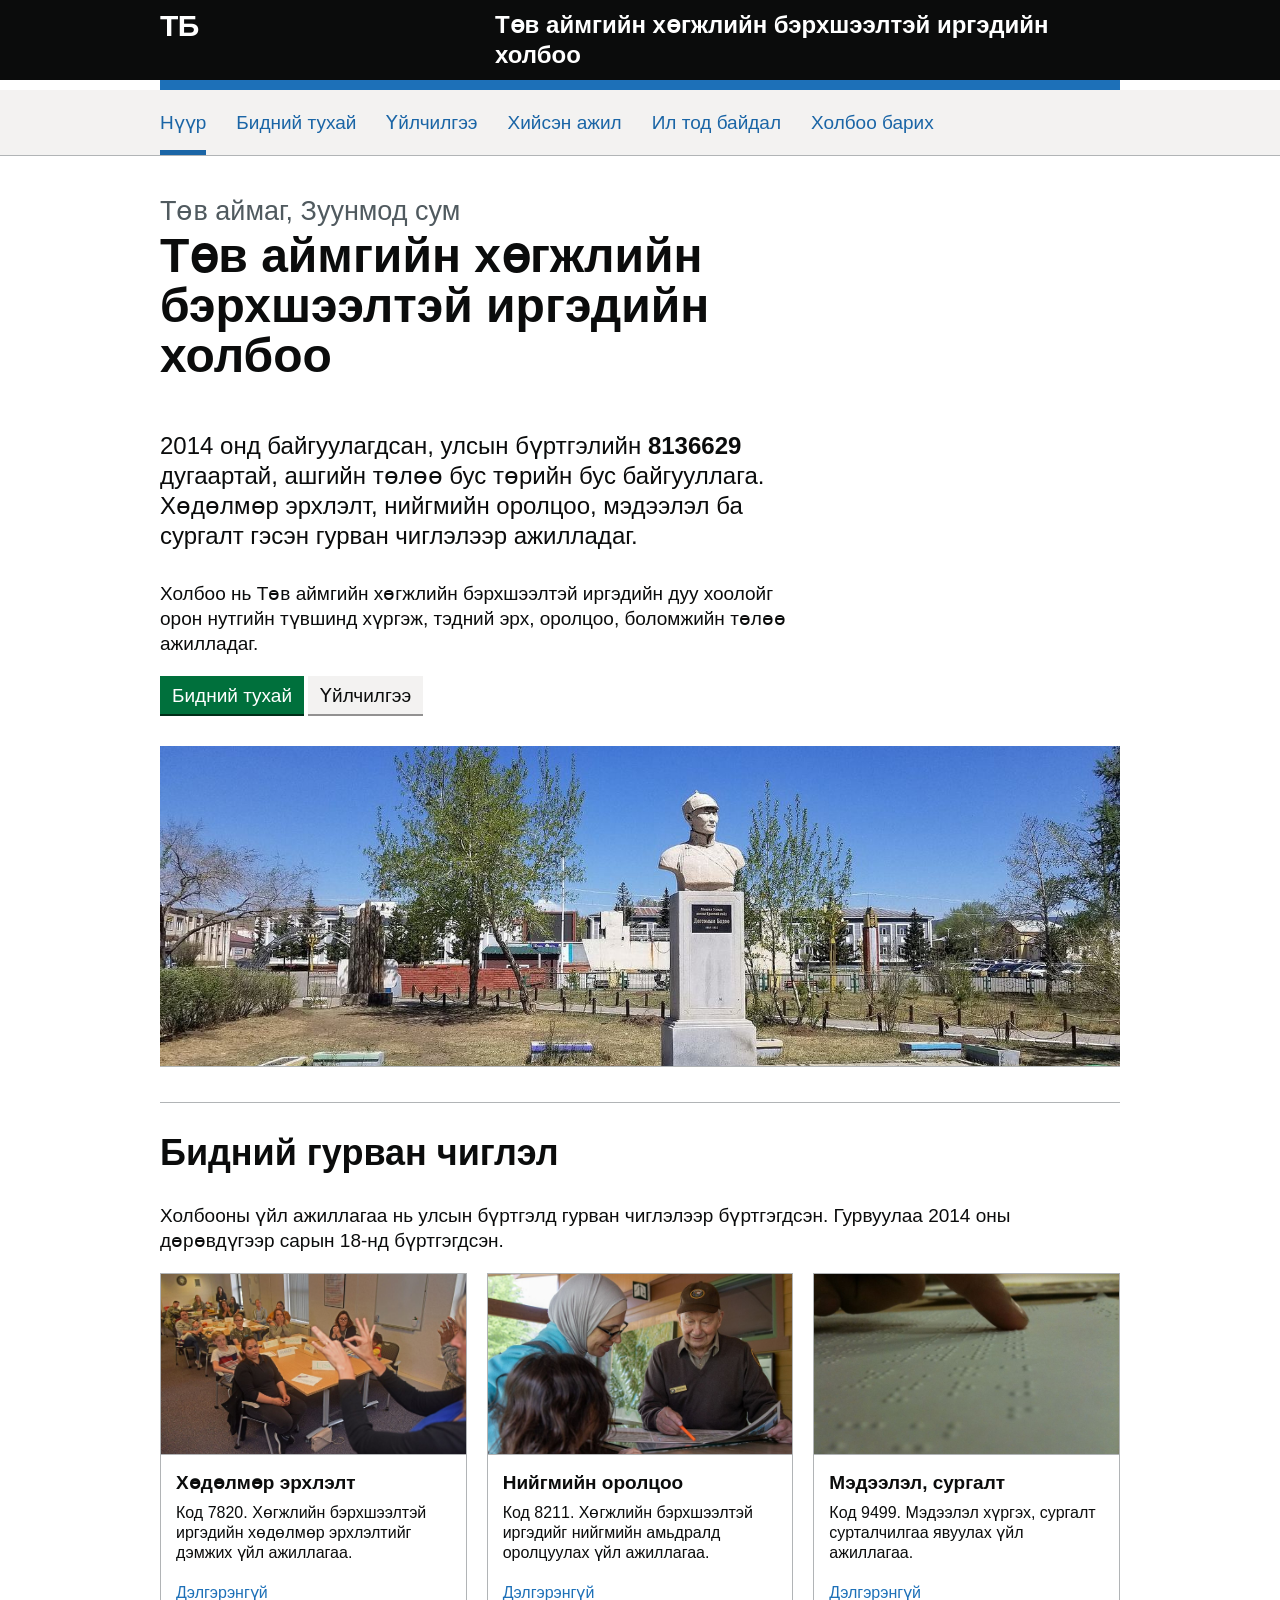
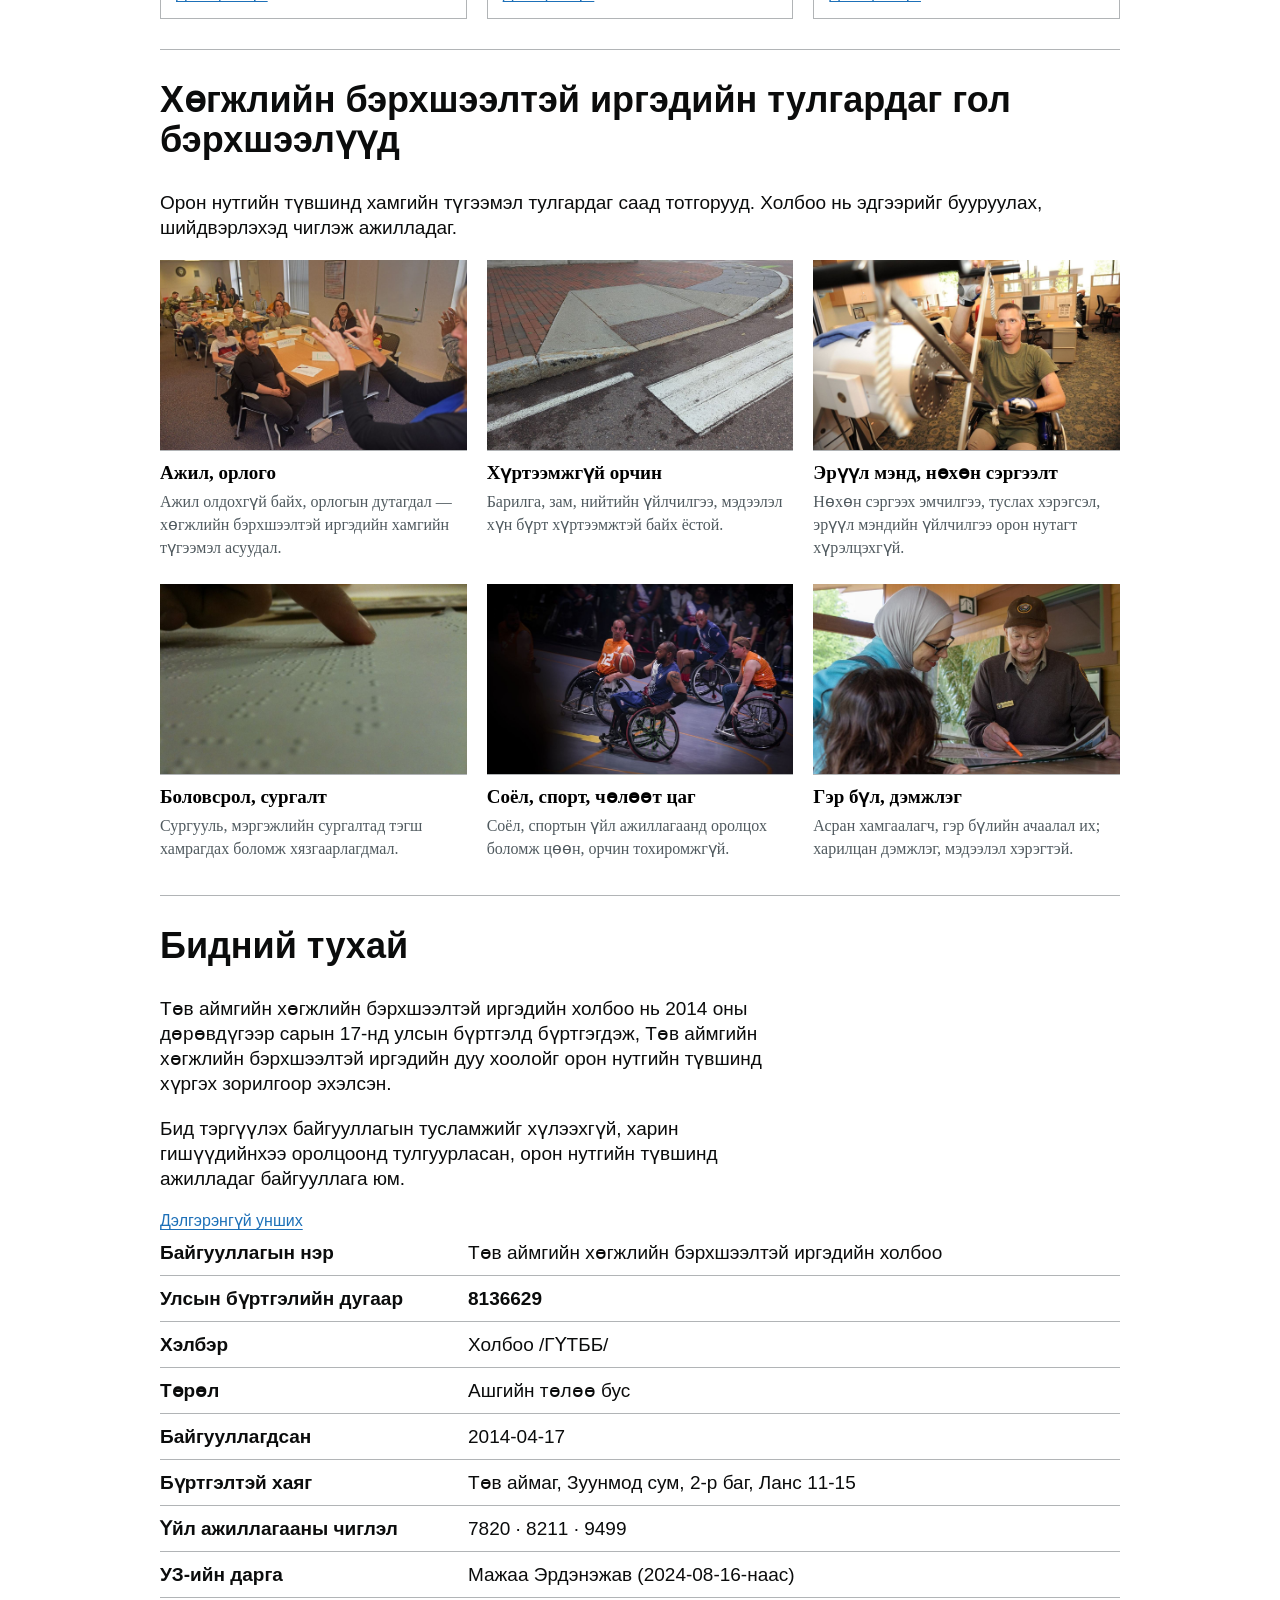
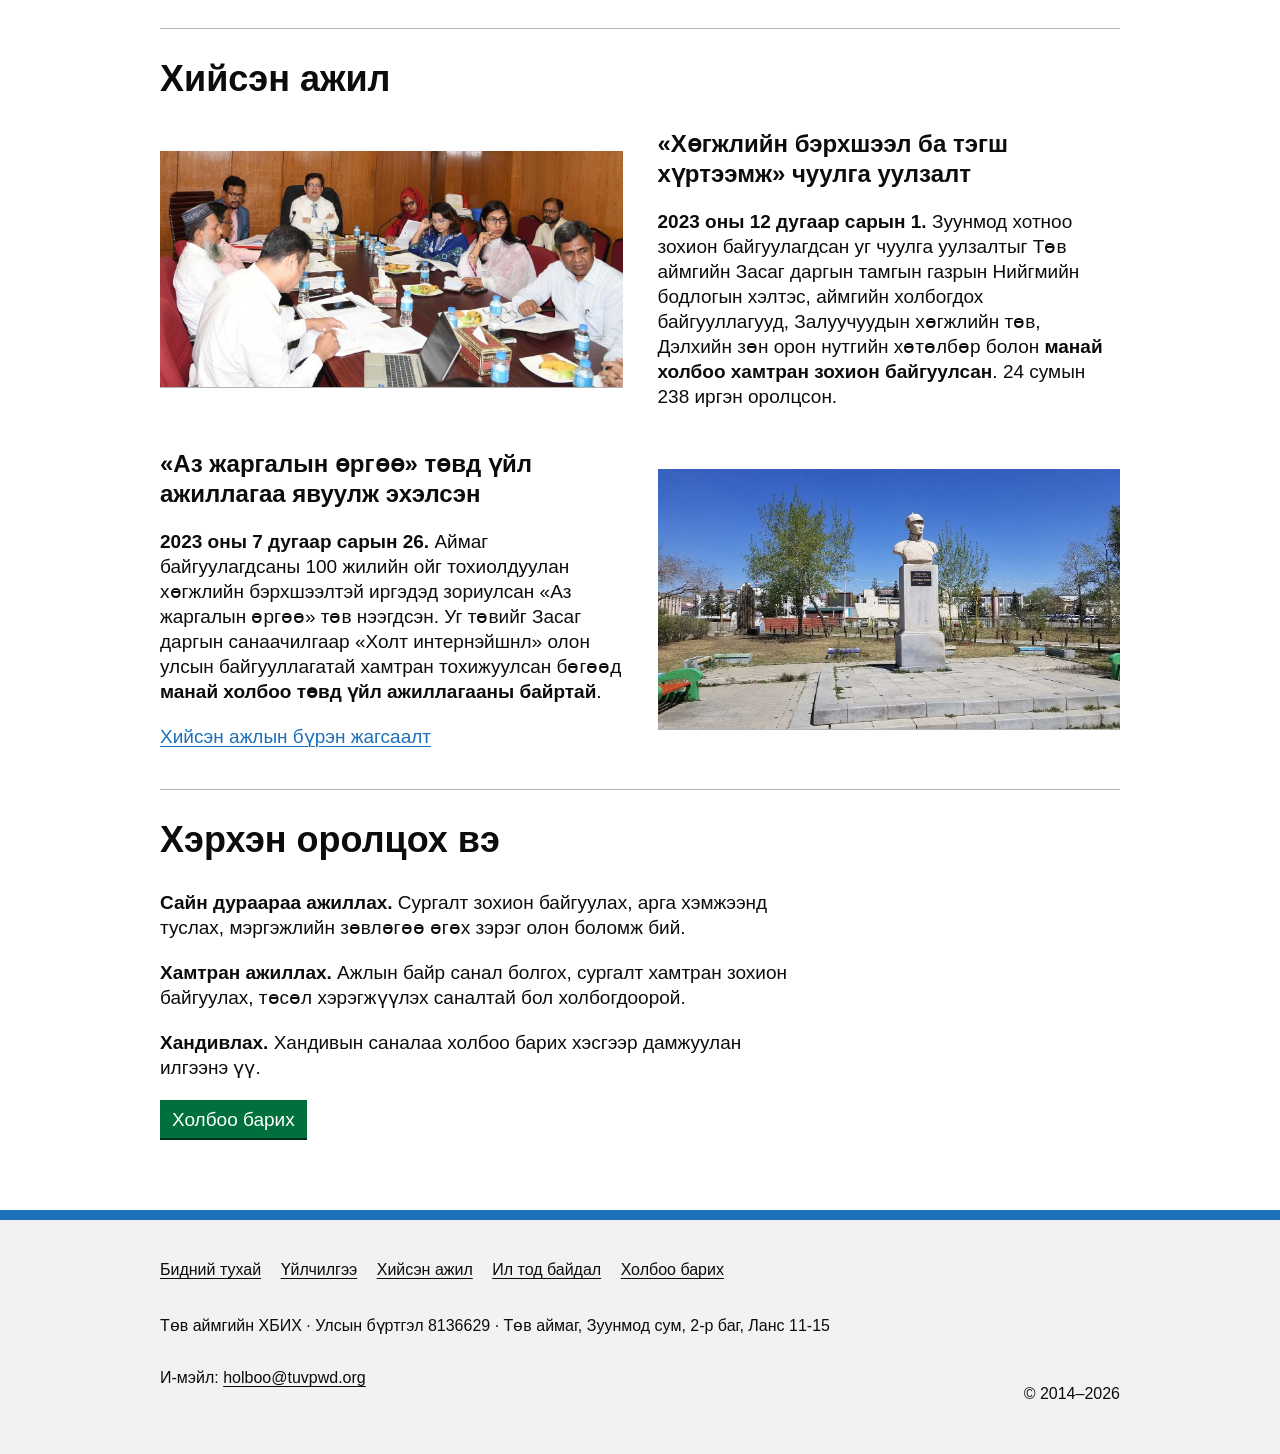
==== commit 26f81edb: "Агуулгыг баяжуулах: 24 CC0 зураг, шинэ хэсгүүд, хөгжлийн бэрхшээлтэй иргэдийн бэрхшээлүүдийн хэсэг" ====
--- a/index.html
+++ b/index.html
@@ -56,27 +56,93 @@
   </div>
 </section>
 <main class="govuk-main-wrapper" id="main-content" role="main">
-
   <div class="govuk-width-container">
     <div class="govuk-grid-row">
       <div class="govuk-grid-column-two-thirds">
         <span class="govuk-caption-xl">Төв аймаг, Зуунмод сум</span>
         <h1 class="govuk-heading-xl">Төв аймгийн хөгжлийн бэрхшээлтэй иргэдийн холбоо</h1>
-        <p class="govuk-body-l">
-          2014 онд байгуулагдсан, улсын бүртгэлийн <strong>8136629</strong> дугаартай,
-          ашгийн төлөө бус төрийн бус байгууллага. Хөдөлмөр эрхлэлт, нийгмийн оролцоо,
-          мэдээлэл ба сургалт гэсэн гурван чиглэлээр ажилладаг.
-        </p>
-        <p class="govuk-body">
-          Гишүүдийнхээ оролцоонд тулгуурлан, орон нутгийн түвшинд ажилладаг.
-        </p>
+        <p class="govuk-body-l">2014 онд байгуулагдсан, улсын бүртгэлийн <strong>8136629</strong> дугаартай, ашгийн төлөө бус төрийн бус байгууллага. Хөдөлмөр эрхлэлт, нийгмийн оролцоо, мэдээлэл ба сургалт гэсэн гурван чиглэлээр ажилладаг.</p>
+        <p class="govuk-body">Холбоо нь Төв аймгийн хөгжлийн бэрхшээлтэй иргэдийн дуу хоолойг орон нутгийн түвшинд хүргэж, тэдний эрх, оролцоо, боломжийн төлөө ажилладаг.</p>
         <a href="about.html" role="button" draggable="false" class="govuk-button" data-module="govuk-button">Бидний тухай</a>
-        <a href="contact.html" role="button" draggable="false" class="govuk-button govuk-button--secondary" data-module="govuk-button">Холбоо барих</a>
-      </div>
-    </div>
-    <figure class="tuv-figure tuv-banner">
-      <img class="tuv-figure__img" src="assets/img/hero-braille.jpg" width="1600" height="1200" alt="Брайль бичгээр уншиж буй гар">
-    </figure>
+        <a href="services.html" role="button" draggable="false" class="govuk-button govuk-button--secondary" data-module="govuk-button">Үйлчилгээ</a>
+      </div>
+    </div>
+    <div class="tuv-band">
+      <img src="assets/img/hero.jpg" width="1400" height="900" alt="Зуунмод хотын төв талбай, Төв аймаг" loading="lazy">
+    </div>  </div>
+  <div class="govuk-width-container">
+    <hr class="govuk-section-break govuk-section-break--l govuk-section-break--visible">
+    <h2 class="govuk-heading-l">Бидний гурван чиглэл</h2>
+    <p class="govuk-body">
+      Холбооны үйл ажиллагаа нь улсын бүртгэлд гурван чиглэлээр бүртгэгдсэн.
+      Гурвуулаа 2014 оны дөрөвдүгээр сарын 18-нд бүртгэгдсэн.
+    </p>
+    <div class="tuv-cards">
+      <article class="tuv-card">
+        <img class="tuv-card__img" src="assets/img/tile-employ.jpg" width="1400" height="900" alt="Ажлын орчинд хамтран ажиллаж буй хүмүүс" loading="lazy">
+        <div class="tuv-card__body">
+          <h3 class="govuk-heading-s">Хөдөлмөр эрхлэлт</h3>
+          <p class="govuk-body-s">Код 7820. Хөгжлийн бэрхшээлтэй иргэдийн хөдөлмөр эрхлэлтийг дэмжих үйл ажиллагаа.</p>
+          <p class="govuk-body-s"><a class="govuk-link" href="services.html">Дэлгэрэнгүй</a></p>
+        </div>
+      </article>
+      <article class="tuv-card">
+        <img class="tuv-card__img" src="assets/img/tile-community.jpg" width="1400" height="900" alt="Хүнд туслах, нийгмийн оролцоо" loading="lazy">
+        <div class="tuv-card__body">
+          <h3 class="govuk-heading-s">Нийгмийн оролцоо</h3>
+          <p class="govuk-body-s">Код 8211. Хөгжлийн бэрхшээлтэй иргэдийг нийгмийн амьдралд оролцуулах үйл ажиллагаа.</p>
+          <p class="govuk-body-s"><a class="govuk-link" href="services.html">Дэлгэрэнгүй</a></p>
+        </div>
+      </article>
+      <article class="tuv-card">
+        <img class="tuv-card__img" src="assets/img/tile-train.jpg" width="1400" height="900" alt="Брайль бичгээр уншиж буй гар" loading="lazy">
+        <div class="tuv-card__body">
+          <h3 class="govuk-heading-s">Мэдээлэл, сургалт</h3>
+          <p class="govuk-body-s">Код 9499. Мэдээлэл хүргэх, сургалт сурталчилгаа явуулах үйл ажиллагаа.</p>
+          <p class="govuk-body-s"><a class="govuk-link" href="services.html">Дэлгэрэнгүй</a></p>
+        </div>
+      </article>
+    </div>
+  </div>
+  <div class="govuk-width-container">
+    <hr class="govuk-section-break govuk-section-break--l govuk-section-break--visible">
+    <h2 class="govuk-heading-l">Хөгжлийн бэрхшээлтэй иргэдийн тулгардаг гол бэрхшээлүүд</h2>
+    <p class="govuk-body">
+      Орон нутгийн түвшинд хамгийн түгээмэл тулгардаг саад тотгорууд. Холбоо нь
+      эдгээрийг бууруулах, шийдвэрлэхэд чиглэж ажилладаг.
+    </p>
+    <div class="tuv-tiles">
+      <div class="tuv-tile">
+        <img class="tuv-tile__img" src="assets/img/tile-employ.jpg" width="1400" height="900" alt="Ажлын байранд хамтран ажиллаж буй хүмүүс" loading="lazy">
+        <h3>Ажил, орлого</h3>
+        <p>Ажил олдохгүй байх, орлогын дутагдал — хөгжлийн бэрхшээлтэй иргэдийн хамгийн түгээмэл асуудал.</p>
+      </div>
+      <div class="tuv-tile">
+        <img class="tuv-tile__img" src="assets/img/tile-access.jpg" width="1400" height="900" alt="Хүртээмжтэй налуу зам, тактиль хучилт" loading="lazy">
+        <h3>Хүртээмжгүй орчин</h3>
+        <p>Барилга, зам, нийтийн үйлчилгээ, мэдээлэл хүн бүрт хүртээмжтэй байх ёстой.</p>
+      </div>
+      <div class="tuv-tile">
+        <img class="tuv-tile__img" src="assets/img/tile-support.jpg" width="1400" height="900" alt="Нөхөн сэргээх дасгал хийж буй хүн" loading="lazy">
+        <h3>Эрүүл мэнд, нөхөн сэргээлт</h3>
+        <p>Нөхөн сэргээх эмчилгээ, туслах хэрэгсэл, эрүүл мэндийн үйлчилгээ орон нутагт хүрэлцэхгүй.</p>
+      </div>
+      <div class="tuv-tile">
+        <img class="tuv-tile__img" src="assets/img/tile-train.jpg" width="1400" height="900" alt="Брайль бичгээр уншиж буй гар" loading="lazy">
+        <h3>Боловсрол, сургалт</h3>
+        <p>Сургууль, мэргэжлийн сургалтад тэгш хамрагдах боломж хязгаарлагдмал.</p>
+      </div>
+      <div class="tuv-tile">
+        <img class="tuv-tile__img" src="assets/img/tile-sport.jpg" width="1400" height="900" alt="Тэргэнцэртэй сагсан бөмбөгийн тоглогчид" loading="lazy">
+        <h3>Соёл, спорт, чөлөөт цаг</h3>
+        <p>Соёл, спортын үйл ажиллагаанд оролцох боломж цөөн, орчин тохиромжгүй.</p>
+      </div>
+      <div class="tuv-tile">
+        <img class="tuv-tile__img" src="assets/img/tile-community.jpg" width="1400" height="900" alt="Хүнд туслах сайн дурын ажилтан" loading="lazy">
+        <h3>Гэр бүл, дэмжлэг</h3>
+        <p>Асран хамгаалагч, гэр бүлийн ачаалал их; харилцан дэмжлэг, мэдээлэл хэрэгтэй.</p>
+      </div>
+    </div>
   </div>
   <div class="govuk-width-container">
     <hr class="govuk-section-break govuk-section-break--l govuk-section-break--visible">
@@ -132,63 +198,25 @@
   </div>
   <div class="govuk-width-container">
     <hr class="govuk-section-break govuk-section-break--l govuk-section-break--visible">
-    <h2 class="govuk-heading-l">Бүртгэгдсэн үйл ажиллагаа</h2>
-    <p class="govuk-body">Улсын бүртгэлд бүртгэгдсэн гурван чиглэл. Гурвуулаа 2014 оны дөрөвдүгээр сарын 18-нд бүртгэгдсэн.</p>
-    <div class="tuv-cards">
-      <article class="tuv-card">
-        <img class="tuv-card__img" src="assets/img/employ-workshop.jpg" width="1600" height="1280" alt="Хөдөлмөр эрхлэлтийн дэмжлэг">
-        <div class="tuv-card__body">
-          <h3 class="govuk-heading-s">Хөдөлмөр эрхлэлт</h3>
-          <p class="govuk-body-s">Код 7820. Хөгжлийн бэрхшээлтэй иргэдийн хөдөлмөр эрхлэлтийг дэмжих үйл ажиллагаа.</p>
-          <p class="govuk-body-s"><a class="govuk-link" href="services.html">Дэлгэрэнгүй</a></p>
-        </div>
-      </article>
-      <article class="tuv-card">
-        <img class="tuv-card__img" src="assets/img/community-help.jpg" width="1600" height="1066" alt="Нийгмийн оролцоо, олон нийтийн арга хэмжээ">
-        <div class="tuv-card__body">
-          <h3 class="govuk-heading-s">Нийгмийн оролцоо</h3>
-          <p class="govuk-body-s">Код 8211. Хөгжлийн бэрхшээлтэй иргэдийг нийгмийн амьдралд идэвхтэй оролцоход дэмжлэг үзүүлэх үйл ажиллагаа.</p>
-          <p class="govuk-body-s"><a class="govuk-link" href="services.html">Дэлгэрэнгүй</a></p>
-        </div>
-      </article>
-      <article class="tuv-card">
-        <img class="tuv-card__img" src="assets/img/train-session.jpg" width="1600" height="1369" alt="Сургалт, мэдээлэл хүргэх үйл ажиллагаа">
-        <div class="tuv-card__body">
-          <h3 class="govuk-heading-s">Мэдээлэл, сургалт</h3>
-          <p class="govuk-body-s">Код 9499. Хөгжлийн бэрхшээлтэй иргэдэд мэдээлэл, сургалт сурталчилгаа явуулах үйл ажиллагаа.</p>
-          <p class="govuk-body-s"><a class="govuk-link" href="services.html">Дэлгэрэнгүй</a></p>
-        </div>
-      </article>
-    </div>
-  </div>
-  <div class="govuk-width-container">
-    <hr class="govuk-section-break govuk-section-break--l govuk-section-break--visible">
     <h2 class="govuk-heading-l">Хийсэн ажил</h2>
-    <div class="govuk-grid-row">
-      <div class="govuk-grid-column-one-half">
+    <div class="tuv-feature">
+      <div class="tuv-feature__media">
+        <img src="assets/img/meet-hall.jpg" width="1400" height="900" alt="Хамтран зохион байгуулсан чуулга уулзалт" loading="lazy">
+      </div>
+      <div class="tuv-feature__body">
         <h3 class="govuk-heading-m">«Хөгжлийн бэрхшээл ба тэгш хүртээмж» чуулга уулзалт</h3>
-        <p class="govuk-body-s"><strong>2023 оны 12 дугаар сарын 1</strong></p>
-        <p class="govuk-body">
-          Зуунмод хотноо зохион байгуулагдсан уг чуулга уулзалтыг Төв аймгийн
-          Засаг даргын тамгын газрын Нийгмийн бодлогын хэлтэс, аймгийн холбогдох
-          байгууллагууд, Залуучуудын хөгжлийн төв, Дэлхийн зөн орон нутгийн
-          хөтөлбөр болон <strong>манай холбоо хамтран зохион байгуулсан</strong>.
-          24 сумын 238 иргэн оролцсон.
-        </p>
-      </div>
-      <div class="govuk-grid-column-one-half">
+        <p class="govuk-body"><strong>2023 оны 12 дугаар сарын 1.</strong> Зуунмод хотноо зохион байгуулагдсан уг чуулга уулзалтыг Төв аймгийн Засаг даргын тамгын газрын Нийгмийн бодлогын хэлтэс, аймгийн холбогдох байгууллагууд, Залуучуудын хөгжлийн төв, Дэлхийн зөн орон нутгийн хөтөлбөр болон <strong>манай холбоо хамтран зохион байгуулсан</strong>. 24 сумын 238 иргэн оролцсон.</p>
+      </div>
+    </div>    <div class="tuv-feature tuv-feature--flip">
+      <div class="tuv-feature__media">
+        <img src="assets/img/local-town.jpg" width="1400" height="900" alt="«Аз жаргалын өргөө» төвийн орчин" loading="lazy">
+      </div>
+      <div class="tuv-feature__body">
         <h3 class="govuk-heading-m">«Аз жаргалын өргөө» төвд үйл ажиллагаа явуулж эхэлсэн</h3>
-        <p class="govuk-body-s"><strong>2023 оны 7 дугаар сарын 26</strong></p>
-        <p class="govuk-body">
-          Аймаг байгуулагдсаны 100 жилийн ойг тохиолдуулан хөгжлийн бэрхшээлтэй
-          иргэдэд зориулсан «Аз жаргалын өргөө» төв нээгдсэн. Уг төвийг Засаг
-          даргын санаачилгаар «Холт интернэйшнл» олон улсын байгууллагатай
-          хамтран тохижуулсан бөгөөд <strong>манай холбоо төвд үйл ажиллагааны
-          байртай</strong>.
-        </p>
-      </div>
-    </div>
-    <p class="govuk-body"><a class="govuk-link" href="record.html">Хийсэн ажлын бүрэн жагсаалт</a></p>
+        <p class="govuk-body"><strong>2023 оны 7 дугаар сарын 26.</strong> Аймаг байгуулагдсаны 100 жилийн ойг тохиолдуулан хөгжлийн бэрхшээлтэй иргэдэд зориулсан «Аз жаргалын өргөө» төв нээгдсэн. Уг төвийг Засаг даргын санаачилгаар «Холт интернэйшнл» олон улсын байгууллагатай хамтран тохижуулсан бөгөөд <strong>манай холбоо төвд үйл ажиллагааны байртай</strong>.</p>
+        <p class="govuk-body"><a class="govuk-link" href="record.html">Хийсэн ажлын бүрэн жагсаалт</a></p>
+      </div>
+    </div>
   </div>
   <div class="govuk-width-container">
     <hr class="govuk-section-break govuk-section-break--l govuk-section-break--visible">
--- a/assets/css/tuv.css
+++ b/assets/css/tuv.css
@@ -188,8 +188,93 @@
 }
 .tuv-demo b { font-weight: 700; }
 
-/* ── 来源链接（GOV.UK 没有的小标记） ── */
-.tuv-src::after {
-  content: " ↗";
-  font-size: .85em;
-}
+/* ============================================================
+   以下为「让版面站得住」的图片组件 —— 这个组织的网站必须靠照片
+   说明它在做什么，所以照片要有分量，不能是零零散散的小缩略图。
+   ============================================================ */
+
+/* ── 图块网格：图上、说明在下，用于"我们在做什么" ── */
+.tuv-tiles {
+  display: grid;
+  grid-template-columns: repeat(3, 1fr);
+  gap: 25px 20px;
+  margin-bottom: 35px;
+}
+@media (max-width: 900px) { .tuv-tiles { grid-template-columns: repeat(2, 1fr); } }
+@media (max-width: 560px) { .tuv-tiles { grid-template-columns: 1fr; } }
+
+.tuv-tile__img {
+  display: block;
+  width: 100%;
+  height: 190px;
+  object-fit: cover;
+  background: #f3f2f1;
+  border-bottom: 1px solid #b1b4b6;
+  margin-bottom: 10px;
+}
+.tuv-tile h3 {
+  font-size: 19px;
+  line-height: 1.25;
+  font-weight: 700;
+  margin: 0 0 5px;
+}
+.tuv-tile p {
+  margin: 0;
+  color: #505a5f;
+  font-size: 16px;
+  line-height: 1.45;
+}
+
+/* ── 图文交替：一张大图 + 一段正文，左右轮换 ── */
+.tuv-feature {
+  display: grid;
+  grid-template-columns: 1fr 1fr;
+  gap: 35px;
+  align-items: center;
+  margin-bottom: 40px;
+}
+.tuv-feature--flip .tuv-feature__media { order: 2; }
+@media (max-width: 700px) {
+  .tuv-feature { grid-template-columns: 1fr; gap: 20px; }
+  .tuv-feature--flip .tuv-feature__media { order: 0; }
+}
+.tuv-feature__media img {
+  display: block;
+  width: 100%;
+  height: auto;
+  max-height: 380px;
+  object-fit: cover;
+  border-bottom: 1px solid #b1b4b6;
+}
+.tuv-feature__body h3 { margin-top: 0; }
+.tuv-feature__body p:last-child { margin-bottom: 0; }
+
+/* ── 全宽图片带：用于段落之间换气 ── */
+.tuv-band {
+  margin: 0 0 35px;
+}
+.tuv-band img {
+  display: block;
+  width: 100%;
+  height: 320px;
+  object-fit: cover;
+  background: #f3f2f1;
+  border-bottom: 1px solid #b1b4b6;
+}
+@media (max-width: 700px) { .tuv-band img { height: 220px; } }
+
+/* ── 图集：比 .tuv-gallery 大一号，2 列 ── */
+.tuv-gallery--2 { grid-template-columns: repeat(2, 1fr); }
+.tuv-gallery--2 img { height: 260px; }
+@media (max-width: 900px) {
+  .tuv-gallery--2 { grid-template-columns: repeat(2, 1fr); }
+  .tuv-gallery--2 img { height: 180px; }
+}
+
+/* ── 窄栏里的说明文字 ── */
+.tuv-note {
+  color: #505a5f;
+  font-size: 16px;
+  line-height: 1.45;
+  margin: 0 0 20px;
+}
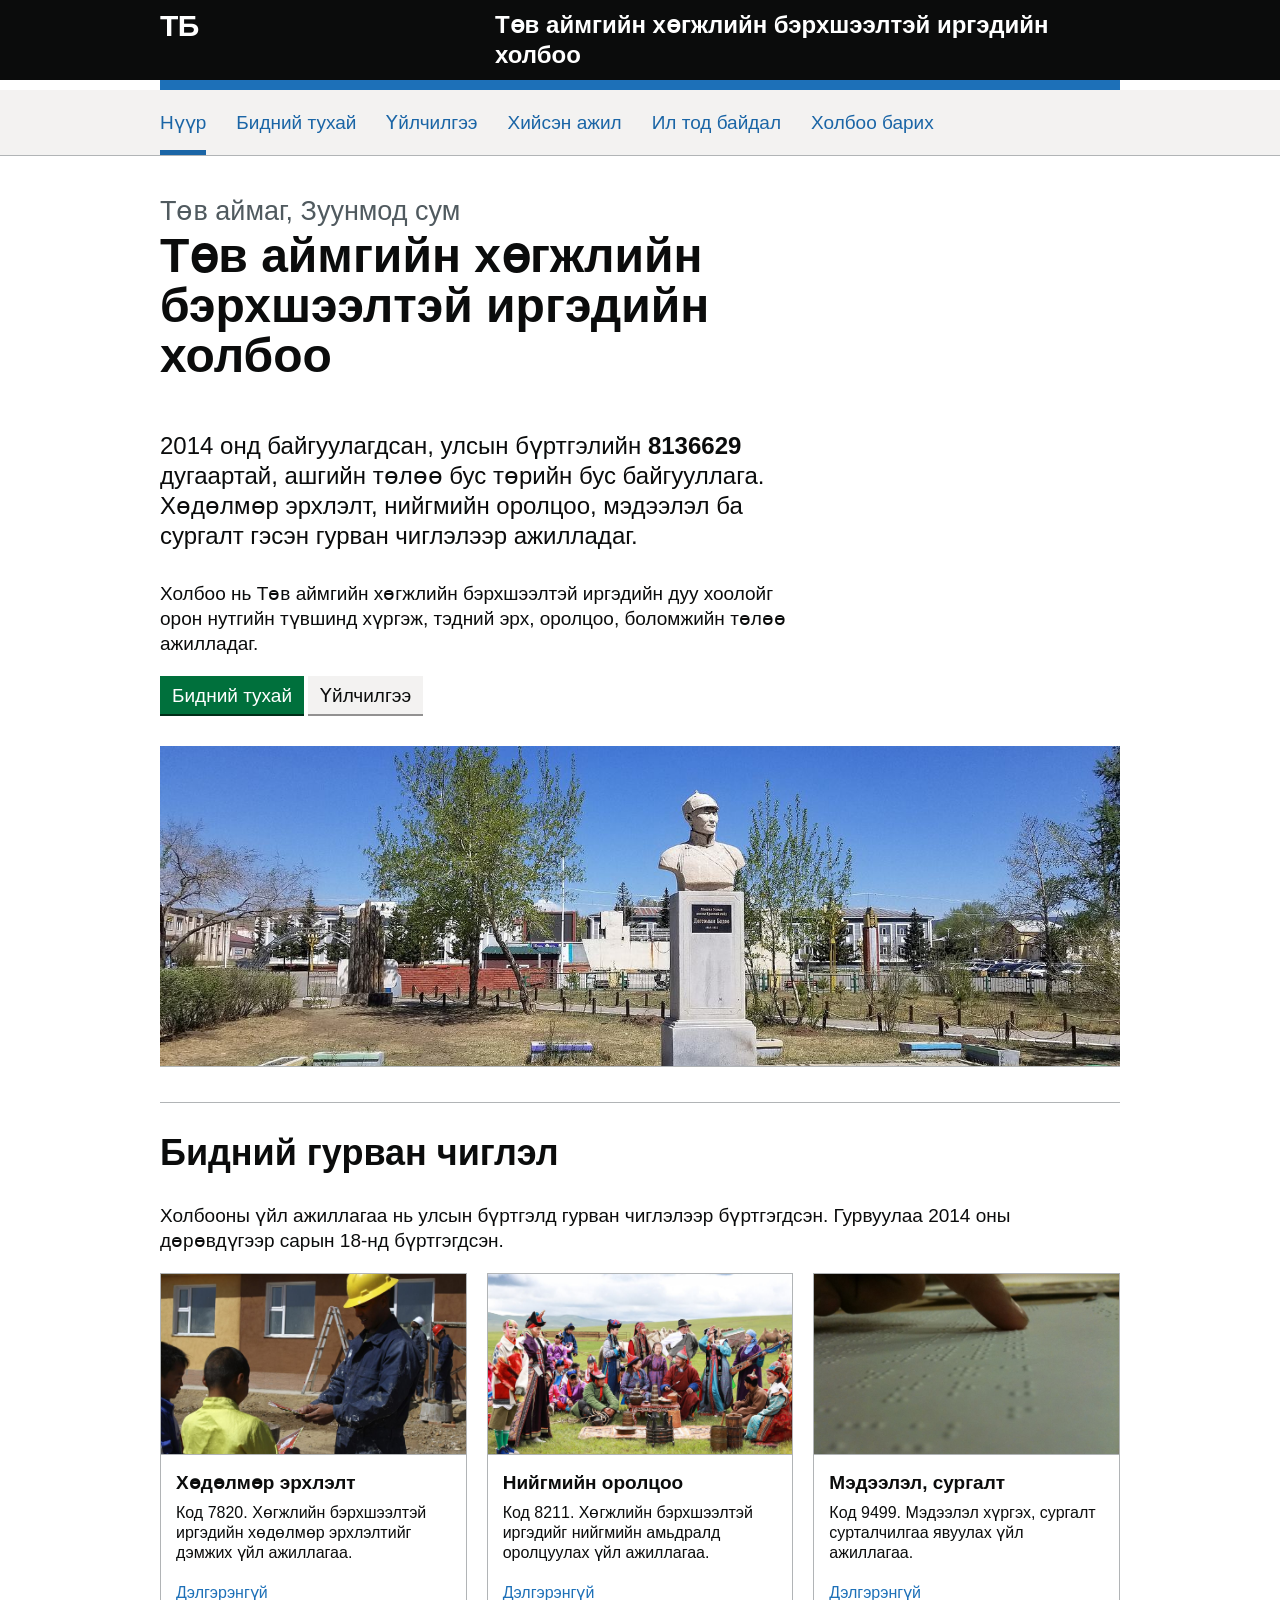
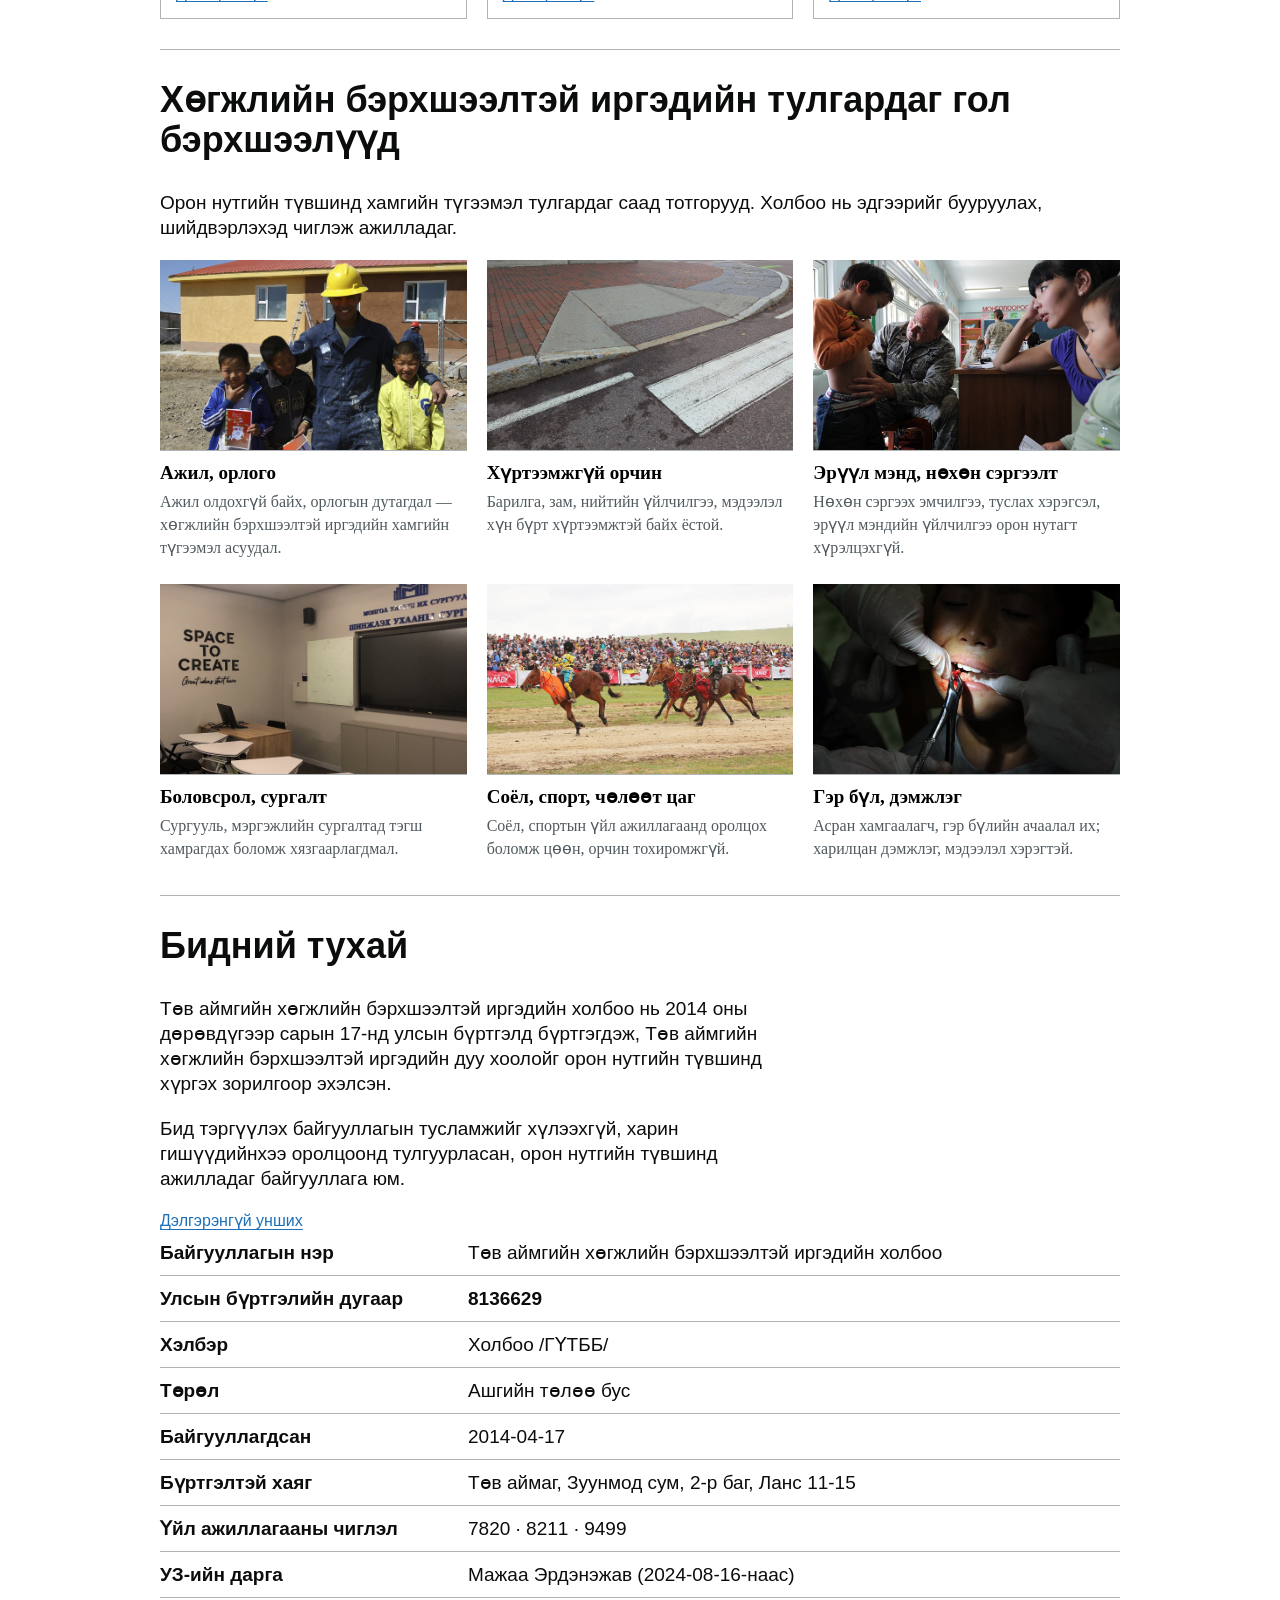
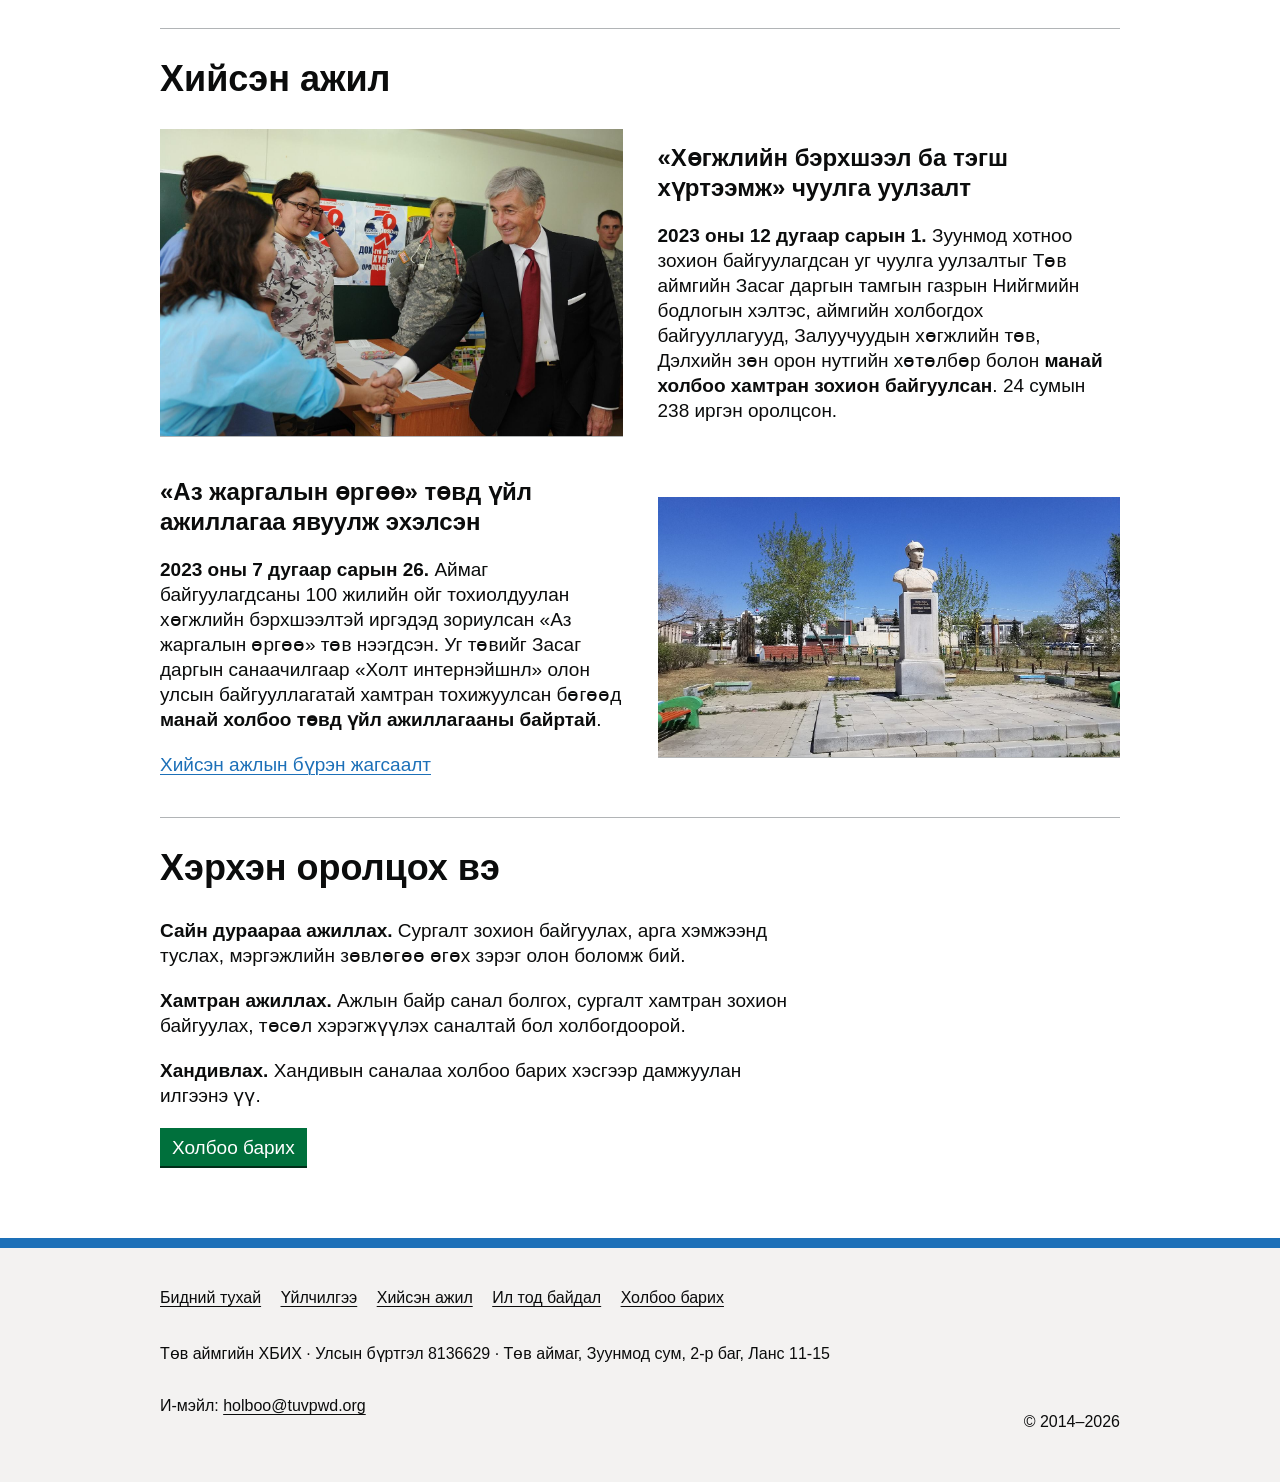
==== commit de5fc663: "Зургийг Монгол орны дүр зураг руу шилжүүлэх: Зуунмод, Наадам, орон нутгийн сургалт, эрүүл мэнд" ====
--- a/index.html
+++ b/index.html
@@ -79,7 +79,7 @@
     </p>
     <div class="tuv-cards">
       <article class="tuv-card">
-        <img class="tuv-card__img" src="assets/img/tile-employ.jpg" width="1400" height="900" alt="Ажлын орчинд хамтран ажиллаж буй хүмүүс" loading="lazy">
+        <img class="tuv-card__img" src="assets/img/work-project.jpg" width="1400" height="900" alt="Орон нутгийн хамтын ажил" loading="lazy">
         <div class="tuv-card__body">
           <h3 class="govuk-heading-s">Хөдөлмөр эрхлэлт</h3>
           <p class="govuk-body-s">Код 7820. Хөгжлийн бэрхшээлтэй иргэдийн хөдөлмөр эрхлэлтийг дэмжих үйл ажиллагаа.</p>
@@ -87,7 +87,7 @@
         </div>
       </article>
       <article class="tuv-card">
-        <img class="tuv-card__img" src="assets/img/tile-community.jpg" width="1400" height="900" alt="Хүнд туслах, нийгмийн оролцоо" loading="lazy">
+        <img class="tuv-card__img" src="assets/img/naadam-crowd.jpg" width="1400" height="900" alt="Наадмын үеэр уламжлалт дээлтэй олон нийт" loading="lazy">
         <div class="tuv-card__body">
           <h3 class="govuk-heading-s">Нийгмийн оролцоо</h3>
           <p class="govuk-body-s">Код 8211. Хөгжлийн бэрхшээлтэй иргэдийг нийгмийн амьдралд оролцуулах үйл ажиллагаа.</p>
@@ -95,7 +95,7 @@
         </div>
       </article>
       <article class="tuv-card">
-        <img class="tuv-card__img" src="assets/img/tile-train.jpg" width="1400" height="900" alt="Брайль бичгээр уншиж буй гар" loading="lazy">
+        <img class="tuv-card__img" src="assets/img/braille.jpg" width="1400" height="900" alt="Брайль бичгээр уншиж буй гар" loading="lazy">
         <div class="tuv-card__body">
           <h3 class="govuk-heading-s">Мэдээлэл, сургалт</h3>
           <p class="govuk-body-s">Код 9499. Мэдээлэл хүргэх, сургалт сурталчилгаа явуулах үйл ажиллагаа.</p>
@@ -113,32 +113,32 @@
     </p>
     <div class="tuv-tiles">
       <div class="tuv-tile">
-        <img class="tuv-tile__img" src="assets/img/tile-employ.jpg" width="1400" height="900" alt="Ажлын байранд хамтран ажиллаж буй хүмүүс" loading="lazy">
+        <img class="tuv-tile__img" src="assets/img/work-project2.jpg" width="1400" height="900" alt="Орон нутгийн иргэд хамтран ажиллаж байна" loading="lazy">
         <h3>Ажил, орлого</h3>
         <p>Ажил олдохгүй байх, орлогын дутагдал — хөгжлийн бэрхшээлтэй иргэдийн хамгийн түгээмэл асуудал.</p>
       </div>
       <div class="tuv-tile">
-        <img class="tuv-tile__img" src="assets/img/tile-access.jpg" width="1400" height="900" alt="Хүртээмжтэй налуу зам, тактиль хучилт" loading="lazy">
+        <img class="tuv-tile__img" src="assets/img/tactile.jpg" width="1400" height="900" alt="Хүртээмжтэй налуу зам, тактиль хучилт" loading="lazy">
         <h3>Хүртээмжгүй орчин</h3>
         <p>Барилга, зам, нийтийн үйлчилгээ, мэдээлэл хүн бүрт хүртээмжтэй байх ёстой.</p>
       </div>
       <div class="tuv-tile">
-        <img class="tuv-tile__img" src="assets/img/tile-support.jpg" width="1400" height="900" alt="Нөхөн сэргээх дасгал хийж буй хүн" loading="lazy">
+        <img class="tuv-tile__img" src="assets/img/health-check.jpg" width="1400" height="900" alt="Хүүхдэд эрүүл мэндийн үзлэг хийж буй эмч" loading="lazy">
         <h3>Эрүүл мэнд, нөхөн сэргээлт</h3>
         <p>Нөхөн сэргээх эмчилгээ, туслах хэрэгсэл, эрүүл мэндийн үйлчилгээ орон нутагт хүрэлцэхгүй.</p>
       </div>
       <div class="tuv-tile">
-        <img class="tuv-tile__img" src="assets/img/tile-train.jpg" width="1400" height="900" alt="Брайль бичгээр уншиж буй гар" loading="lazy">
+        <img class="tuv-tile__img" src="assets/img/classroom-num.jpg" width="1400" height="900" alt="Сургалтын танхим" loading="lazy">
         <h3>Боловсрол, сургалт</h3>
         <p>Сургууль, мэргэжлийн сургалтад тэгш хамрагдах боломж хязгаарлагдмал.</p>
       </div>
       <div class="tuv-tile">
-        <img class="tuv-tile__img" src="assets/img/tile-sport.jpg" width="1400" height="900" alt="Тэргэнцэртэй сагсан бөмбөгийн тоглогчид" loading="lazy">
+        <img class="tuv-tile__img" src="assets/img/naadam-horse.jpg" width="1400" height="900" alt="Наадмын морь уралдаан" loading="lazy">
         <h3>Соёл, спорт, чөлөөт цаг</h3>
         <p>Соёл, спортын үйл ажиллагаанд оролцох боломж цөөн, орчин тохиромжгүй.</p>
       </div>
       <div class="tuv-tile">
-        <img class="tuv-tile__img" src="assets/img/tile-community.jpg" width="1400" height="900" alt="Хүнд туслах сайн дурын ажилтан" loading="lazy">
+        <img class="tuv-tile__img" src="assets/img/health-child.jpg" width="1400" height="900" alt="Хүүхдэд үзлэг хийж байна" loading="lazy">
         <h3>Гэр бүл, дэмжлэг</h3>
         <p>Асран хамгаалагч, гэр бүлийн ачаалал их; харилцан дэмжлэг, мэдээлэл хэрэгтэй.</p>
       </div>
@@ -201,7 +201,7 @@
     <h2 class="govuk-heading-l">Хийсэн ажил</h2>
     <div class="tuv-feature">
       <div class="tuv-feature__media">
-        <img src="assets/img/meet-hall.jpg" width="1400" height="900" alt="Хамтран зохион байгуулсан чуулга уулзалт" loading="lazy">
+        <img src="assets/img/meeting-officials.jpg" width="1400" height="900" alt="Орон нутгийн албан ёсны уулзалт" loading="lazy">
       </div>
       <div class="tuv-feature__body">
         <h3 class="govuk-heading-m">«Хөгжлийн бэрхшээл ба тэгш хүртээмж» чуулга уулзалт</h3>
@@ -209,7 +209,7 @@
       </div>
     </div>    <div class="tuv-feature tuv-feature--flip">
       <div class="tuv-feature__media">
-        <img src="assets/img/local-town.jpg" width="1400" height="900" alt="«Аз жаргалын өргөө» төвийн орчин" loading="lazy">
+        <img src="assets/img/town-monument.jpg" width="1400" height="900" alt="Зуунмод хотын төв талбай" loading="lazy">
       </div>
       <div class="tuv-feature__body">
         <h3 class="govuk-heading-m">«Аз жаргалын өргөө» төвд үйл ажиллагаа явуулж эхэлсэн</h3>
